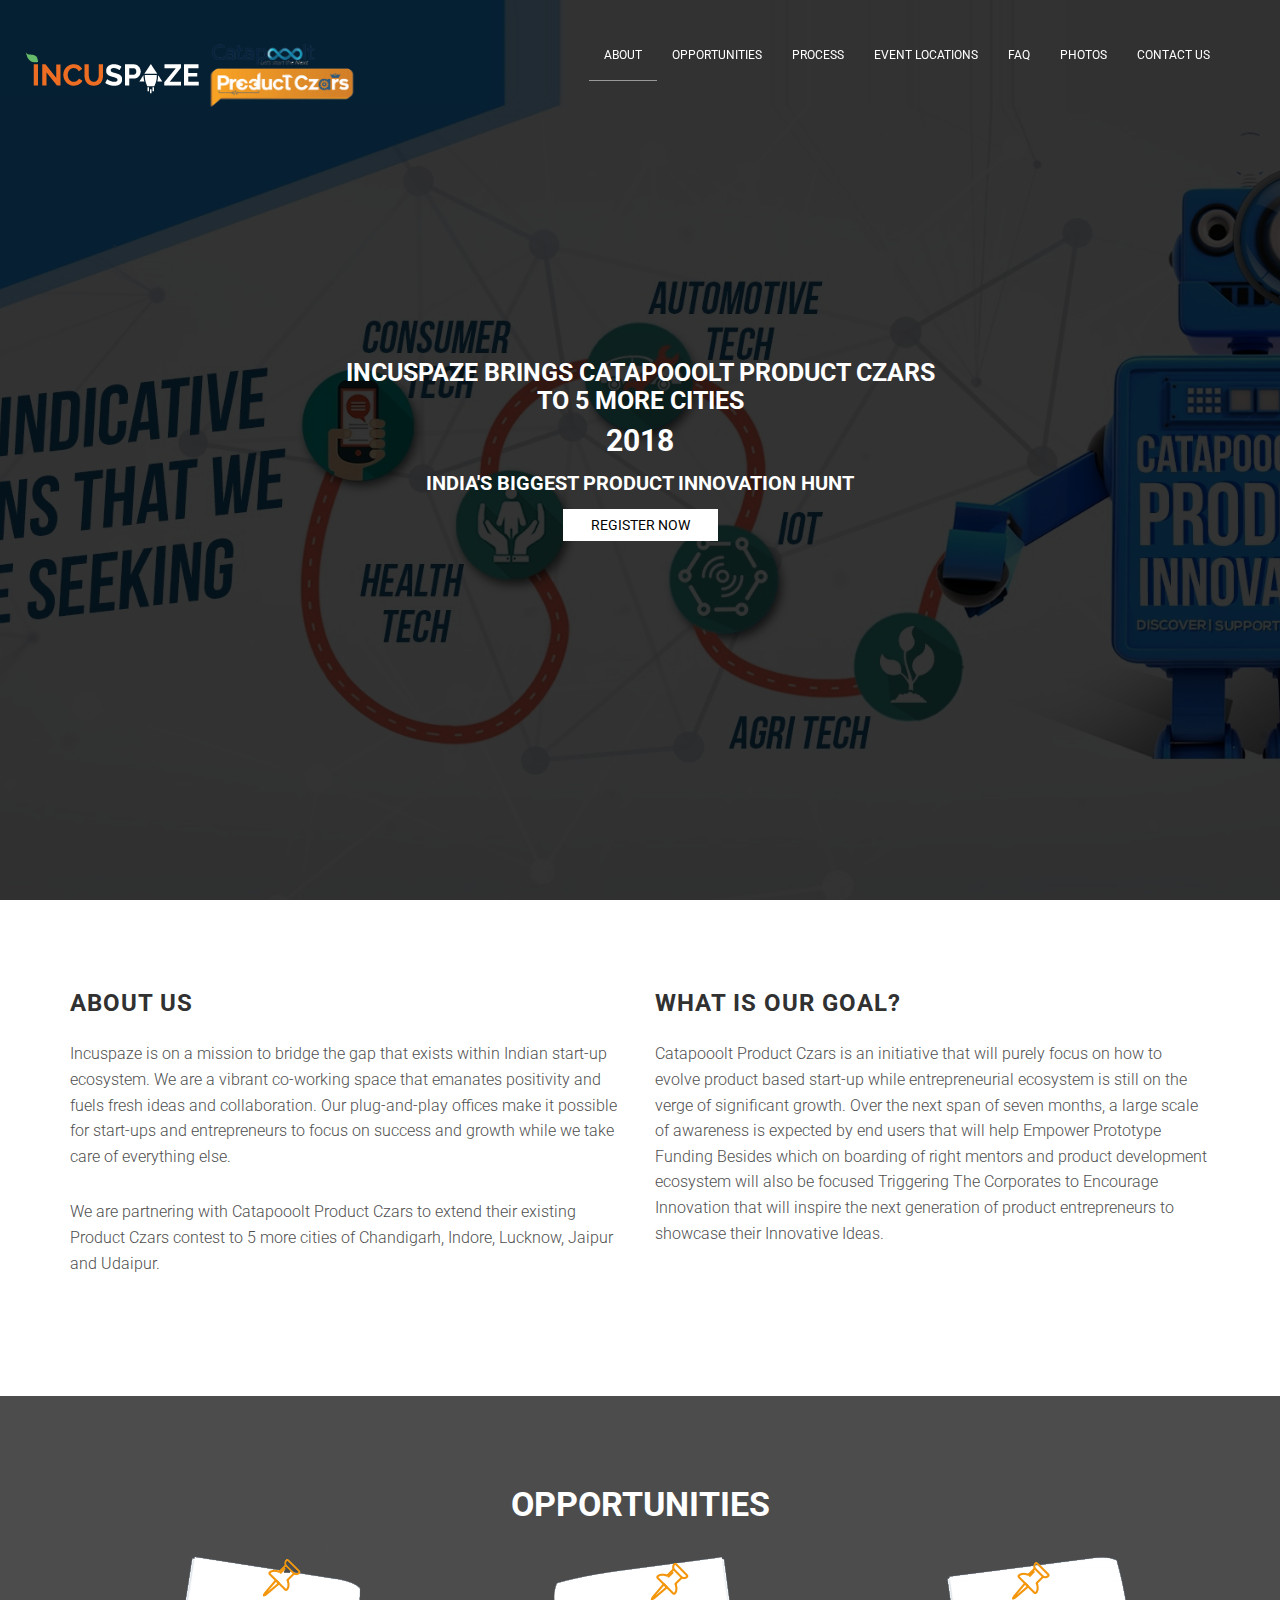
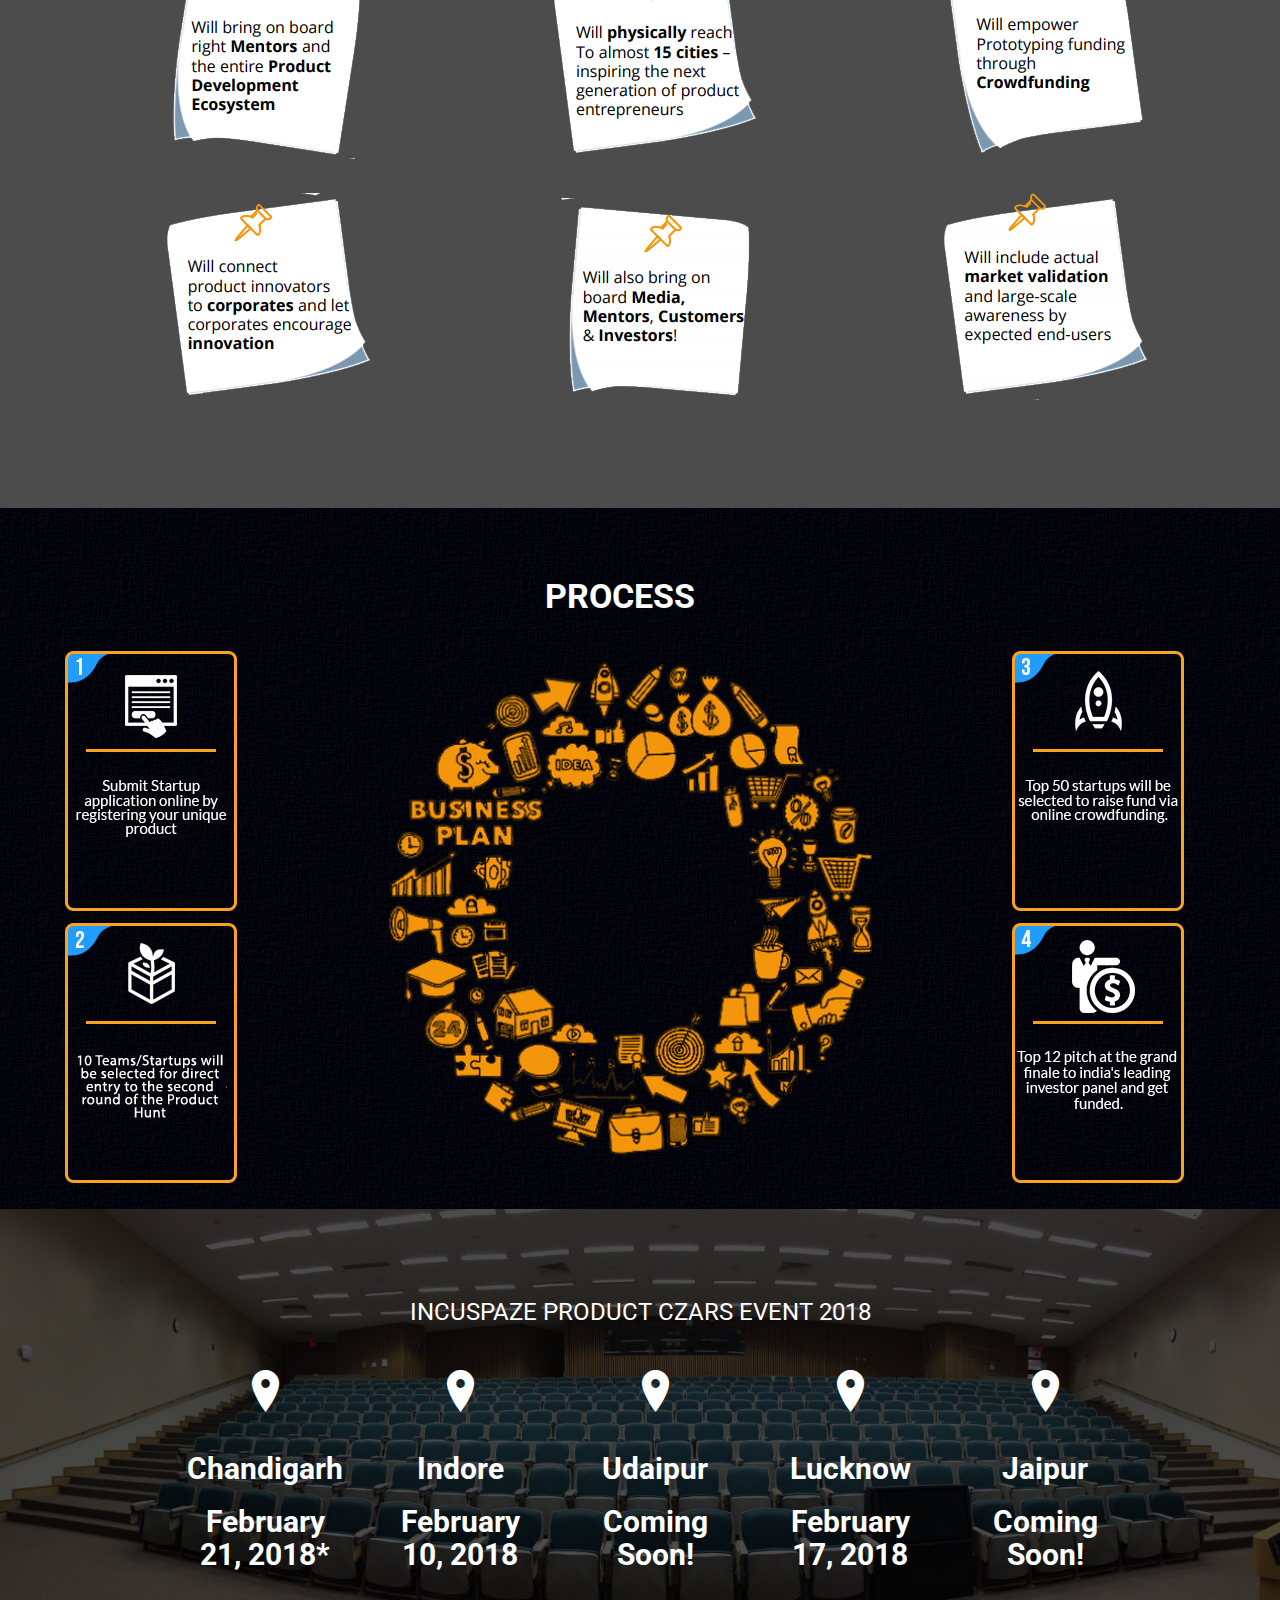
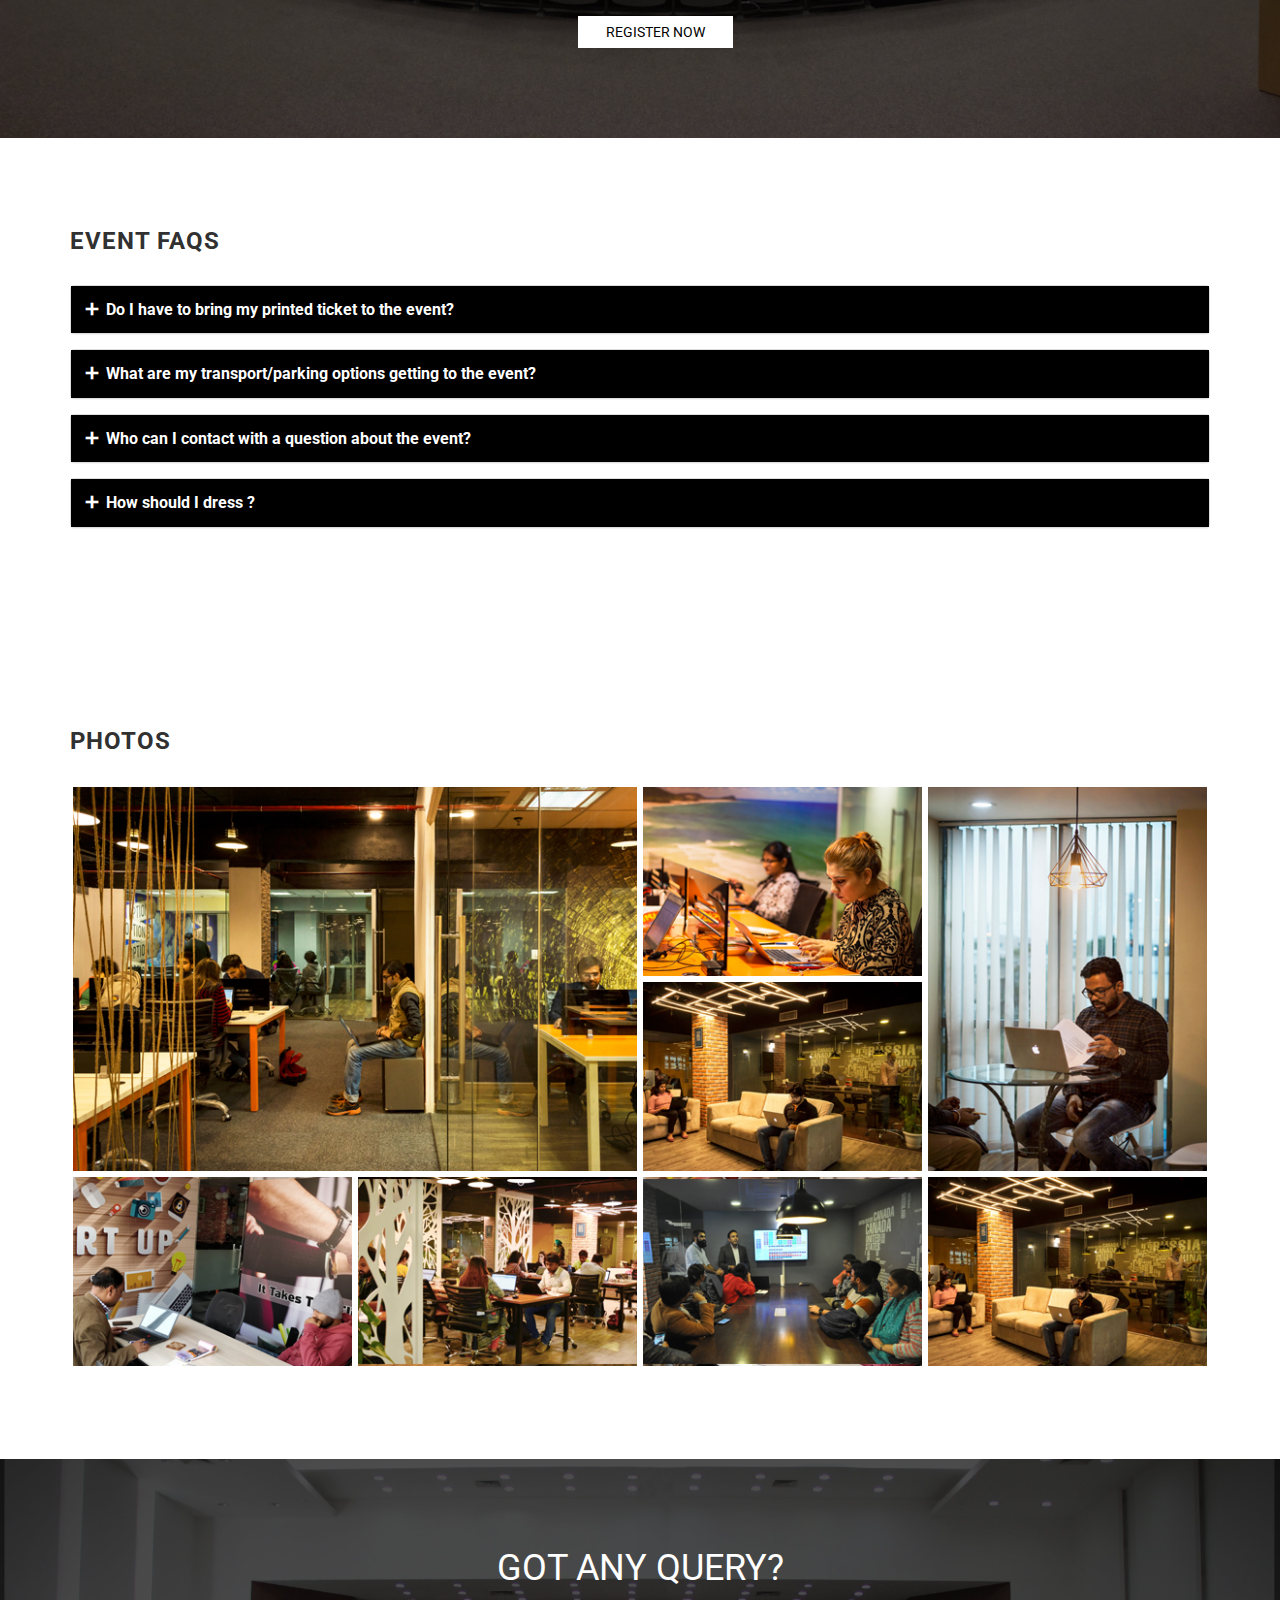
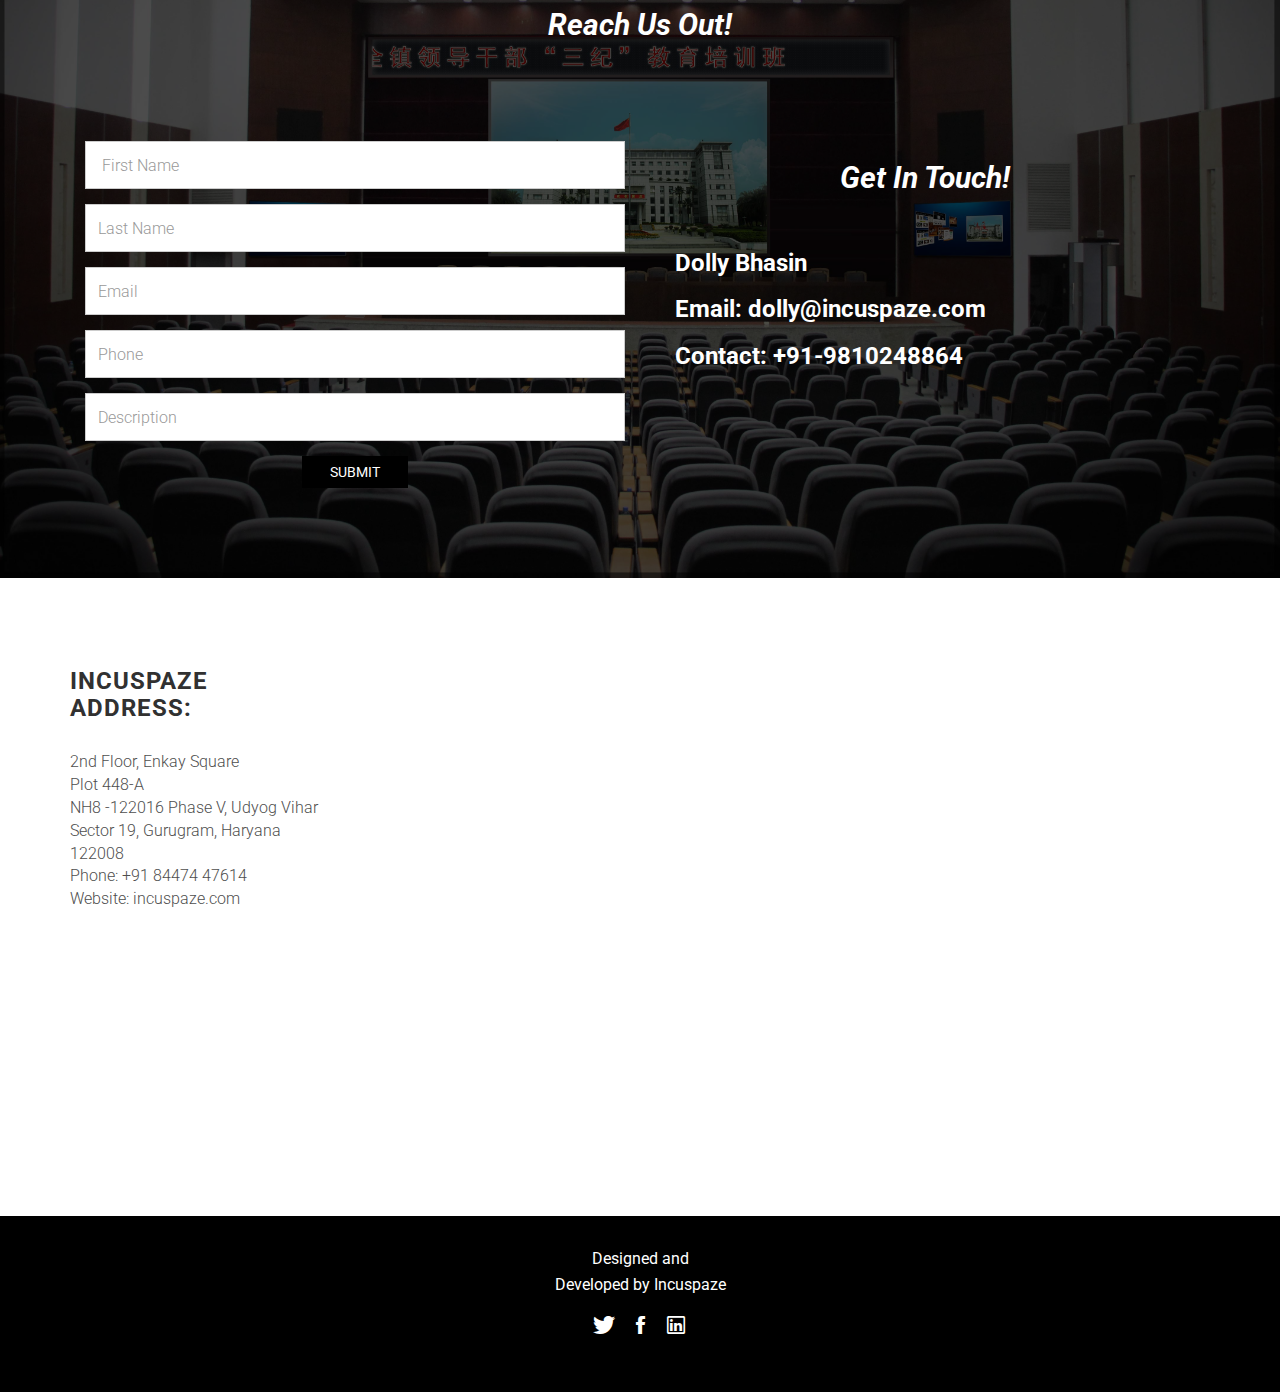
==== index.html @ d3b8070a "Fix: Chandigarh date" ====
<!DOCTYPE html>
<html lang="en">
<head>
    <meta charset="utf-8">
    <meta http-equiv="X-UA-Compatible" content="IE=edge">
    <meta name="viewport" content="width=device-width, initial-scale=1">
    <meta name="author" content="Dishant Khanna http://in.linkedin.com/in/dishantkhanna" />

    <title>Incuspaze - Product Czars</title>

    <!-- css -->
    <link rel="stylesheet" href="bower_components/bootstrap/dist/css/bootstrap.min.css">
    <link rel="stylesheet" href="bower_components/ionicons/css/ionicons.min.css">
    <link rel="stylesheet" href="assets/css/main.css">
</head>
<body data-spy="scroll" data-target="#site-nav">
    <nav id="site-nav" class="navbar navbar-fixed-top navbar-custom">
        <div class="container">
            <div class="navbar-header">

                <!-- logo -->
                <div class="site-branding">
                    <a class="logo" href="index.html">
                        
                        <!-- logo image  -->
                        <img src="assets/images/incuspaze_logo.png" alt="Logo" style="margin-right:-25px; margin-left:-70px;">
                        <img src="assets/images/product_czars.png" alt="Logo" height="75px" >
                        
                        
                    </a>
                </div>

                <button type="button" class="navbar-toggle collapsed" data-toggle="collapse" data-target="#navbar-items" aria-expanded="false">
                    <span class="sr-only">Toggle navigation</span>
                    <span class="icon-bar"></span>
                    <span class="icon-bar"></span>
                    <span class="icon-bar"></span>
                </button>

            </div><!-- /.navbar-header -->

            <div class="collapse navbar-collapse" id="navbar-items">
                <ul class="nav navbar-nav navbar-right">

                    <!-- navigation menu -->
                    <li class="active"><a data-scroll href="#about">About</a></li>
                    <li><a data-scroll href="#opportunities">Opportunities</a></li>              
                    <li><a data-scroll href="#process">Process</a></li>                  
                    <li><a data-scroll href="#locations">Event Locations</a></li>                  
                    <li><a data-scroll href="#faq">FAQ</a></li>
                    <li><a data-scroll href="#photos">Photos</a></li>
                    <li><a data-scroll href="#contact">Contact Us</a></li>                    
                
                </ul>
            </div>
        </div><!-- /.container -->
    </nav>

    <header id="site-header" class="site-header valign-center"> 
        <div class="intro">

            <strong><h2 style="font-weight: bold;">Incuspaze Brings Catapooolt Product Czars <br>to 5 More Cities</h2></strong>
            
            <h1>2018</h1>

            <div >     
            <strong><p style="font-weight: bold;">India's Biggest Product Innovation Hunt</p></strong>
            <a class="btn btn-white" href="https://goo.gl/forms/BFf3J1apQU5Afwcm2" target="_blank">Register Now</a>
            </div>    

        </div>
    </header>

    <section id="about" class="section about">
        <div class="container">
            <div class="row">
                <div class="col-sm-6">

                    <h3 class="section-title">About Us</h3>

                    <p>Incuspaze is on a mission to bridge the gap that exists within Indian start-up ecosystem. We are a vibrant co-working space that emanates positivity and fuels fresh ideas and collaboration. Our plug-and-play offices make it possible for start-ups and entrepreneurs to focus on success and growth while we take care of everything else. </p>
                    <p> We are partnering with Catapooolt Product Czars to extend their existing Product Czars contest to 5 more cities of Chandigarh, Indore, Lucknow, Jaipur and Udaipur.</p>
                    

                </div><!-- /.col-sm-6 -->

                <div class="col-sm-6">

                    <h3 class="section-title multiple-title">What is Our Goal?</h3>

                    <p>Catapooolt Product Czars is an initiative that will purely focus on how to evolve product based start-up while entrepreneurial ecosystem is still on the verge of significant growth.
                        Over the next span of seven months, a large scale of awareness is expected by end users that will help Empower Prototype Funding
                        Besides which on boarding of right mentors and product development ecosystem will also be focused Triggering The Corporates to Encourage Innovation that will inspire the next generation of product entrepreneurs to showcase their Innovative Ideas.
                    </p>

                </div><!-- /.col-sm-6 -->
            </div><!-- /.row -->
        </div><!-- /.container -->
    </section>
    <section id= "opportunities" class="section bg-image-3 facts text-center">
            <div class="container">
                <div class="row">
                    <div class="col-md-12">
                        <h3 class="text-uppercase mt0 font-600" style="font-weight: bold; font-size: 34px">Opportunities </h3>
            <div class="container">
                <div class="row">
                    <div class="col-sm-4">
    
                        <img src="assets/images/opportunities/1.png"><img>
                    
                    </div>
                    <div class="col-sm-4">
                            
                        <img src="assets/images/opportunities/2.png"><img>
                                            
                    </div>
                    <div class="col-sm-4">
                            
                        <img src="assets/images/opportunities/3.png"><img>
                                            
                    </div>
                </div>
                <div class="row">
                        <div class="col-sm-4">
        
                            <img src="assets/images/opportunities/4.png"><img>
                        
                        </div>
                        <div class="col-sm-4">
                                
                            <img src="assets/images/opportunities/5.png"><img>
                                                
                        </div>
                        <div class="col-sm-4">
                                
                            <img src="assets/images/opportunities/6.png"><img>
                                                
                        </div>
                    </div>
                    
                </div><!-- row -->
            </div><!-- container -->
        </section>

    <section id="process" class="bg-image-4">
        <div class="row" style="padding-top: 20px">

            <div class="col-sm-12">
                    <h3 class="text-uppercase mt0 font-600" style="font-weight: bold; font-size: 34px; padding-top:50px; text-align:center; margin-left:-40px; color:#fff">Process </h3>                   
            </div>
            <div class="col-sm-4" style="padding-top:20px; padding-bottom:20px; margin-right:-70px; padding-right:10px;">
                <div class="col-sm-12">
                    <div class="row">
                        <img alt="" class="img-responsive" src="assets/images/process/01.png" style="padding-left:60px">    
                    </div>
                    <div class="row">
                        <img alt="" class="img-responsive" src="assets/images/process/02.png" style="padding-left:60px">    
                    </div>
                </div> 
            </div>
            <div class="col-sm-5" style="padding-top:10px; padding-bottom:20px; ">
                    <figure>
                            <img alt="" class="img-responsive" src="assets/images/2.png" style="height:550px; padding-left:15px;">
                    </figure>
            </div>
                <div class="col-sm-3" style="padding-top:20px; padding-bottom:20px; margin-left:35px;">
                    <div class="col-sm-12">
                        <div class="row">
                            <img alt="" class="img-responsive" src="assets/images/process/03.png" style="padding-left:60px">    
                        </div>
                        <div class="row">
                            <img alt="" class="img-responsive" src="assets/images/process/04.png" style="padding-left:60px">    
                        </div>
                    </div>
                </div> 
            </div>
        </div>
    </section>
    
    <section id="locations" class="section bg-image-1 facts text-center">
        <div class="container">
            <div class="row">
                <div class="col-md-12">
                    <h3 class="text-uppercase mt0 font-400">Incuspaze Product Czars Event 2018 </h3>
        <div class="container" style="padding-top:20px;">
            <div class="row">
                <div class="col-sm-1"></div>
                <div class="col-sm-2">

                    <i class="ion-ios-location"></i>
                    <h2 style="color:#ffffff">Chandigarh</h2>
                    <h2 style="color:#ffffff">February 21, 2018*</h2>
                    
                </div>
                <div class="col-sm-2">

                    <i class="ion-ios-location"></i>
                    <h2 style="color:#ffffff">Indore</h2>
                    <h2 style="color:#ffffff">February 10, 2018</h2>
                    
                </div>
                <div class="col-sm-2">

                    <i class="ion-ios-location"></i>
                    <h2 style="color:#ffffff">Udaipur</h2>
                    <h2 style="color:#ffffff">Coming Soon!</h2>
                    
                </div>
                <div class="col-sm-2">

                    <i class="ion-ios-location"></i>
                    <h2 style="color:#ffffff">Lucknow</h2>
                    <h2 style="color:#ffffff">February 17, 2018</h2>
                    
                </div>
                <div class="col-sm-2">                                    

                    <i class="ion-ios-location"></i>
                    <h2 style="color:#ffffff">Jaipur</h2>
                    <h2 style="color:#ffffff">Coming Soon!</h2>
                    
                </div>
                
               <!-- <div class="col-sm-3">
 
                    <!--<i class="ion-speakerphone"></i>
                    <h3>06<br>Speakers</h3>
    
                </div>-->
            </div><!-- row -->
            <div class="row" style="padding-top:35px">
                <a class="btn btn-white" href="https://goo.gl/forms/BFf3J1apQU5Afwcm2" target="_blank">Register Now</a>                
            </div>
        </div><!-- container -->
    </section>

    
  <!--  <section id="speakers" class="section speakers">
        <div class="container">
            <div class="row">
                <div class="col-md-12">

                    <h3 class="section-title">Speakers</h3>
                
                </div>
            </div>

            <div class="row">
                <div class="col-md-4">
                    <div class="speaker">

                        <figure>
                            <img alt="" class="img-responsive center-block" src="assets/images/speakers/speaker-1.jpg">
                        </figure>

                        <h4>Jhon Smith</h4>

                        <p>CEO of Peren</p>

                        <ul class="social-block">
                            <li><a href=""><i class="ion-social-twitter"></i></a></li>
                            <li><a href=""><i class="ion-social-facebook"></i></a></li>
                            <li><a href=""><i class="ion-social-linkedin-outline"></i></a></li>
                            <li><a href=""><i class="ion-social-googleplus"></i></a></li>
                        </ul>

                    </div><!-- /.speaker ->
                </div><!-- /.col-md-4 -->

               <!-- <div class="col-md-4">
                    <div class="speaker">

                        <figure>
                            <img alt="" class="img-responsive center-block" src="assets/images/speakers/speaker-2.jpg">
                        </figure>

                        <h4>Jhon Smith</h4>

                        <p>CEO of Peren</p>

                        <ul class="social-block">
                            <li><a href=""><i class="ion-social-twitter"></i></a></li>
                            <li><a href=""><i class="ion-social-facebook"></i></a></li>
                            <li><a href=""><i class="ion-social-linkedin-outline"></i></a></li>
                            <li><a href=""><i class="ion-social-googleplus"></i></a></li>
                        </ul>

                    </div><!-- /.speaker ->
                </div><!-- /.col-md-4 -->

                <!--
                    <div class="col-md-4">
                    <div class="speaker">

                        <figure>
                            <img alt="" class="img-responsive center-block" src="assets/images/speakers/speaker-3.jpg">
                        </figure>

                        <h4>Jhon Smith</h4>

                        <p>CEO of Peren</p>

                        <ul class="social-block">
                            <li><a href=""><i class="ion-social-twitter"></i></a></li>
                            <li><a href=""><i class="ion-social-facebook"></i></a></li>
                            <li><a href=""><i class="ion-social-linkedin-outline"></i></a></li>
                            <li><a href=""><i class="ion-social-googleplus"></i></a></li>
                        </ul>

                    </div><!-- /.speaker-->
            <!--     </div>/.col-md-4 -->
             <!--    </div><!-- /.row -->

          <!--   <div class="row">
                <div class="col-md-4">

                    <div class="speaker">

                        <figure>
                            <img alt="" class="img-responsive center-block" src="assets/images/speakers/speaker-4.jpg">
                        </figure>

                        <h4>Jhon Smith</h4>

                        <p>CEO of Peren</p>

                        <ul class="social-block">
                            <li><a href=""><i class="ion-social-twitter"></i></a></li>
                            <li><a href=""><i class="ion-social-facebook"></i></a></li>
                            <li><a href=""><i class="ion-social-linkedin-outline"></i></a></li>
                            <li><a href=""><i class="ion-social-googleplus"></i></a></li>
                        </ul>
                    </div>
                </div>
                <div class="col-md-4">

                    <div class="speaker">

                        <figure>
                            <img alt="" class="img-responsive center-block" src="assets/images/speakers/speaker-5.jpg">
                        </figure>

                        <h4>Jhon Smith</h4>

                        <p>CEO of Peren</p>

                        <ul class="social-block">
                            <li><a href=""><i class="ion-social-twitter"></i></a></li>
                            <li><a href=""><i class="ion-social-facebook"></i></a></li>
                            <li><a href=""><i class="ion-social-linkedin-outline"></i></a></li>
                            <li><a href=""><i class="ion-social-googleplus"></i></a></li>
                        </ul>

                    </div>
                </div>

                <div class="col-md-4">
                    <div class="speaker">
                        <figure>
                            <img alt="" class="img-responsive center-block" src="assets/images/speakers/speaker-6.jpg">
                        </figure>
                        <h4>Jhon Smith</h4>
                        <p>CEO of Peren</p>
                        <ul class="social-block">
                            <li><a href=""><i class="ion-social-twitter"></i></a></li>
                            <li><a href=""><i class="ion-social-facebook"></i></a></li>
                            <li><a href=""><i class="ion-social-linkedin-outline"></i></a></li>
                            <li><a href=""><i class="ion-social-googleplus"></i></a></li>
                        </ul>
                    </div>
                </div>
            </div>
        </div>
    </section>
-->
<!--
    <section id="registration" class="section registration">
        <div class="container">
            <div class="row">
                <div class="col-md-12">
                    <h3 class="section-title">Registration &amp; Pricing</h3>
                </div>
            </div>
                
            <form action="#" id="registration-form">
                <div class="row">
                    <div class="col-md-12" id="registration-msg" style="display:none;">
                        <div class="alert"></div>
                    </div>
                    <div class="col-sm-6">
                        <div class="form-group">
                            <input type="text" class="form-control" placeholder="First Name" id="fname" name="fname" required>
                        </div>

                        <div class="form-group">
                            <input type="text" class="form-control" placeholder="Last Name" id="lname" name="lname" required>
                        </div>

                        <div class="form-group">
                            <input type="email" class="form-control" placeholder="Email" id="email" name="email" required>
                        </div>

                        <div class="form-group">
                            <input type="text" class="form-control" placeholder="Phone" id="cell" name="cell" required>
                        </div>
                    </div>

                    <div class="col-sm-6">
                        <div class="form-group">
                            <input type="text" class="form-control" placeholder="Address" id="address" name="address" required>
                        </div>

                        <div class="form-group">
                            <input type="text" class="form-control" placeholder="Zip Code" id="zip" name="zip" required>
                        </div>

                        <div class="form-group">
                            <select class="form-control" name="city" id="city" required>
                                <option readonly>City</option>
                                <option>City Name 1</option>
                                <option>City Name 2</option>
                                <option>City Name 3</option>
                                <option>City Name 4</option>
                            </select>
                        </div>

                        <div class="form-group">
                            <select class="form-control" name="program" id="program" required>
                                <option readonly>Select Your Program</option>
                                <option>Program Name 1</option>
                                <option>Program Name 2</option>
                                <option>Program Name 3</option>
                            </select>
                        </div>
                    </div>
                </div>
                <div class="text-center mt20">
                    <button type="submit" class="btn btn-black" id="registration-submit-btn">Submit</button>
                </div>
            </form>
        </div>
    </section>
-->
   <!-- <section id="contribution" class="section bg-image-2 contribution">
        <div class="container">
            <div class="row">
                <div class="col-md-12">
                    <h3 class="text-uppercase mt0 font-400">Submit Your Contribution Work</h3>
                    
                    <p>You've inspired new consumer, racked up click-thru's, blown-up brand awareness. We can't give you back the weekends you worked, or erase the pain of being forced to make the logo bigger. But if you submit your best work.</p>

                    <a class="btn btn-white" href="#">Submit</a>
                </div>
            </div>
        </div>
    </section>-->

   <!-- <section id="schedule" class="section schedule">
        <div class="container">
            <div class="row">
                <div class="col-md-12">
                    <h3 class="section-title">Event Schedule</h3>
                </div>
            </div>
            <div class="row">
                <div class="col-md-4 col-sm-6">
                    <div class="schedule-box">
                        <div class="time">
                            <time datetime="09:00">09:00 am</time> - <time datetime="22:00">10:00 am</time>
                        </div>
                        <h3>Welcome and intro</h3>
                        <p>Mustafizur Khan, SD Asia</p>
                    </div>
                </div>
                <div class="col-md-4 col-sm-6">
                    <div class="schedule-box">
                        <div class="time">
                            <time datetime="10:00">10:00 am</time> - <time datetime="22:00">10:00 am</time>
                        </div>
                        <h3>Tips and share</h3>
                        <p>Mustafizur Khan, SD Asia</p>
                    </div>
                </div>
                <div class="col-md-4 col-sm-6">
                    <div class="schedule-box">
                        <div class="time">
                            <time datetime="10:00">10:00 am</time> - <time datetime="22:00">10:00 am</time>
                        </div>
                        <h3>View from the top</h3>
                        <p>Mustafizur Khan, SD Asia</p>
                    </div>
                </div>
            </div>
    </section>
-->

  <!--  <section id="partner" class="section partner">
        <div class="container">
            <div class="row">
                <div class="col-md-12">
                    <h3 class="section-title">Event Partner</h3>
                </div>
            </div>
            <div class="row">
                <div class="col-sm-3">
                    <a class="partner-box partner-box-1"></a>
                </div>
                <div class="col-sm-3">
                    <a class="partner-box partner-box-2"></a>
                </div>
                <div class="col-sm-3">
                    <a class="partner-box partner-box-3"></a>
                </div>
                <div class="col-sm-3">
                    <a class="partner-box partner-box-4"></a>
                </div>
            </div>

            <div class="row">
                <div class="col-sm-3">
                    <a class="partner-box partner-box-5"></a>
                </div>
                <div class="col-sm-3">
                    <a class="partner-box partner-box-6"></a>
                </div>
                <div class="col-sm-3">
                    <a class="partner-box partner-box-7"></a>
                </div>
                <div class="col-sm-3">
                    <a class="partner-box partner-box-8"></a>
                </div>
            </div>   
    </section>
-->
    <section id="faq" class="section faq">
        <div class="container">
            <div class="row">
                <div class="col-md-12">
                    <h3 class="section-title">Event FAQs</h3>
                </div>
            </div>
            <div class="row">
                <div class="col-md-12">
                    <div class="panel-group" id="accordion" role="tablist" aria-multiselectable="true">
                        
                        <div class="panel panel-default">
                            <div class="panel-heading" role="tab" id="headingOne">
                                <h4 class="panel-title">
                                    <a class="faq-toggle collapsed" role="button" data-toggle="collapse" data-parent="#accordion" href="#collapseOne" aria-expanded="true" aria-controls="collapseOne"> Do I have to bring my printed ticket to the event?</a>
                                </h4>
                            </div>

                            <div id="collapseOne" class="panel-collapse collapse" role="tabpanel" aria-labelledby="headingOne">
                                <div class="panel-body">
                                    <!--<h3>Hello</h3>-->
                                    <p>No worries about bringing the printed ticket to the event. We will have you on our registration list.</p>
                                </div>
                            </div>
                        </div>

                        <div class="panel panel-default">
                            <div class="panel-heading" role="tab" id="headingTwo">
                                <h4 class="panel-title">
                                    <a class="faq-toggle collapsed" role="button" data-toggle="collapse" data-parent="#accordion" href="#collapseTwo" aria-expanded="false" aria-controls="collapseTwo"> What are my transport/parking options getting to the event?</a>
                                </h4>
                            </div>

                            <div id="collapseTwo" class="panel-collapse collapse" role="tabpanel" aria-labelledby="headingTwo">
                                <div class="panel-body">You can easily opt any of the transportation available. Parking slot is available.</div>
                            </div>
                        </div>
  
                        <div class="panel panel-default">
                            <div class="panel-heading" role="tab" id="headingThree">
                                <h4 class="panel-title">
                                    <a class="faq-toggle collapsed" role="button" data-toggle="collapse" data-parent="#accordion" href="#collapseThree" aria-expanded="false" aria-controls="collapseThree"> Who can I contact with a question about the event?</a>
                                </h4>
                            </div>

                            <div id="collapseThree" class="panel-collapse collapse" role="tabpanel" aria-labelledby="headingThree">
                                <div class="panel-body">Please contact Dolly Bhasin at db@sphconsultants.com</div>
                            </div>
                        </div>

                        <div class="panel panel-default">
                            <div class="panel-heading" role="tab" id="headingFour">
                                <h4 class="panel-title">
                                    <a class="faq-toggle collapsed" role="button" data-toggle="collapse" data-parent="#accordion" href="#collapseFour" aria-expanded="false" aria-controls="collapseFour"> How should I dress ?</a>
                                </h4>
                            </div>

                            <div id="collapseFour" class="panel-collapse collapse" role="tabpanel" aria-labelledby="headingFour">
                                <div class="panel-body">You have to be in formals.</div>
                            </div>
                        </div>

                        <!--<div class="panel panel-default">
                            <div class="panel-heading" role="tab" id="headingFive">
                                <h4 class="panel-title">
                                    <a class="faq-toggle collapsed" role="button" data-toggle="collapse" data-parent="#accordion" href="#collapseFive" aria-expanded="false" aria-controls="collapseFive"> I have specific questions that are not addressed here. Who can help me ?</a>
                                </h4>
                            </div>

                            <div id="collapseFive" class="panel-collapse collapse" role="tabpanel" aria-labelledby="headingFive">
                                <div class="panel-body">Hello</div>
                            </div>-->
                        </div>
                    </div>
                </div>
            </div>
    </section>

    <section id="photos" class="section photos">
        <div class="container">
            <div class="row">
                <div class="col-md-12">
                    <h3 class="section-title">Photos</h3>
                </div>
            </div>
            <div class="row">
                <div class="col-md-12">
                    <ul data-brackets-id="2933" class="grid">
                        
                        <li data-brackets-id="2934" class="grid-item grid-item-sm-6" style="max-height:389.6px">
                            <img data-brackets-id="2935" alt="" class="img-responsive center-block" src="assets/images/photos/a582%20(1).jpg">
                        </li>

                        <li data-brackets-id="2948" class="grid-item grid-item-sm-3">
                            <img data-brackets-id="2949" alt="" class="img-responsive center-block" src="assets/images/photos/1.png">
                        <img data-brackets-id="2939" alt="" class="img-responsive center-block" src="assets/images/photos/4.jpg" style="padding-top:5.8px"></li>

                        <li data-brackets-id="2940" class="grid-item grid-item-sm-3">
                            <img data-brackets-id="2941" alt="" class="img-responsive center-block" src="assets/images/photos/a396.jpg">
                        </li>
                    
                        

                        <li data-brackets-id="2942" class="grid-item grid-item-sm-3">
                            <img data-brackets-id="2943" alt="" class="img-responsive center-block" src="assets/images/photos/6.jpg">
                        </li>

                        <li data-brackets-id="2944" class="grid-item grid-item-sm-3">
                            <img data-brackets-id="2945" alt="" class="img-responsive center-block" src="assets/images/photos/5.jpg">
                        </li>

                        <li data-brackets-id="2946" class="grid-item grid-item-sm-3">
                            <img data-brackets-id="2947" alt="" class="img-responsive center-block" src="assets/images/photos/7.jpg">
                        </li>

                        

                        <li data-brackets-id="2950" class="grid-item grid-item-sm-3">
                            <img data-brackets-id="2951" alt="" class="img-responsive center-block" src="assets/images/photos/4.jpg">
                        </li>
                    </ul>
                    
                </div>
            </div>            
        </div>
    </section>

   <!-- <section id="location" class="section location">
        <div class="container">
            <div class="row">
                <div class="col-sm-3">
                    <h3 class="section-title">Event Location</h3>
                    <address>
                        <p>Eardenia<br> The Grand Hall<br> House # 08, Road #52, Street<br> Phone: +1159t3764<br> Email: example@mail.com</p>
                    </address>
                </div>
                <div class="col-sm-9">
                    <iframe src="https://www.google.com/maps/embed?pb=!1m18!1m12!1m3!1d96706.50013548559!2d-78.9870674333782!3d40.76030630398601!2m3!1f0!2f0!3f0!3m2!1i1024!2i768!4f13.1!3m3!1m2!1s0x54eab584e432360b%3A0x1c3bb99243deb742!2sUnited+States!5e0!3m2!1sen!2sbd!4v1436299406518" width="100%" height="450" frameborder="0" style="border:0" allowfullscreen></iframe>
                </div>
            </div>
        </div>
    </section>
-->
   <section id="contact" class="section bg-image-2 contribution">
        <div class="container">
            <div class="row">
                <div class="col-md-12">
                    <strong><h1 class="text-uppercase mt0 font-400">Got Any Query?</h1></strong>
                    <em><h2> Reach Us Out!</h2></em>
                    <section id="registration" class="section registration">
                        <div class=" col-md-6">
                            <form action="#" id="registration-form">
                                <div class="row">    
                                <div class="col-sm-12">
                                    <div class="form-group">
                                        <input type="text" class="form-control" placeholder=" First Name" id="fname" name="fname" required>
                                    </div>

                                    <div class="form-group">
                                        <input type="text" class="form-control" placeholder="Last Name" id="lname" name="lname" required>
                                    </div>

                                    <div class="form-group">
                                        <input type="email" class="form-control" placeholder="Email" id="email" name="email" required>
                                    </div>

                                    <div class="form-group">
                                        <input type="text" class="form-control" placeholder="Phone" id="cell" name="cell" required>
                                    </div>
                                    <div class="form-group">
                                         <input type="text" class="form-control" placeholder="Description" id="description" name="description" required>
                                    </div>
                                </div>
                            </div>
                            <div class="col-md-12">
                                <button type="submit" class="btn btn-black" id="registration-submit-btn">Submit</button>
                            </div>
                        </form>
                    </div>
                    <div class="col-md-6">
                        <em><h2> Get In Touch!</h2></em>
                        &nbsp;
                        &nbsp;
                        &nbsp;
                    <h3 align="left" style="margin-left: 20px">Dolly Bhasin</h3>
                    <i class="fas fa-envelope"></i>
                        <h3 align="left" style="margin-left: 20px"> Email: <a href="mailto: dolly@incuspaze.com" style="color:#ffffff">dolly@incuspaze.com</a> </h3>
                        <h3 align="left" style="margin-left: 20px"> Contact: +91-9810248864 </h3>
                    <i class="fa fa-phone-square"></i>
                    </div>
                </section>
                <section class="col-md-6">
                    
                </section>
                </div>
            </div>
        </div>
    </section>
                
    <section id="address" class="section location">
        <div class="container">
            <div class="row">
                <div class="col-sm-3">
                    <h3 class="section-title">Incuspaze Address:</h3>
                    <address>
                        <p>2nd Floor, Enkay Square<br>Plot 448-A<br>NH8 -122016 Phase V, Udyog Vihar Sector 19, Gurugram, Haryana 122008 <br> Phone: +91 84474 47614<br> Website: incuspaze.com</p>
                    </address>
                </div>
                <div class="col-sm-9">
                    <iframe src="https://www.google.com/maps/embed?pb=!1m14!1m8!1m3!1d14025.682687178993!2d77.0857472!3d28.4969886!3m2!1i1024!2i768!4f13.1!3m3!1m2!1s0x0%3A0x25620dd88a6bfae0!2sIncuspaze!5e0!3m2!1sen!2sin!4v1517562270310" width="100%" height="450" frameborder="0" style="border:0" allowfullscreen></iframe>
                </div>
            </div>
        </div>
    </section>

    <footer class="site-footer">
        <div class="container">
            <div class="row">
                <div class="col-md-12">
                    <p class="site-info">Designed and <br> Developed by <a href="http://incuspaze.com">Incuspaze</a></p>
                    <ul class="social-block">
                        <li><a href="https://twitter.com/incuspaze"><i class="ion-social-twitter"></i></a></li>
                        <li><a href="https://www.facebook.com/incuspaze/"><i class="ion-social-facebook"></i></a></li>
                        <li><a href="https://www.linkedin.com/company/incuspaze?originalSubdomain=in"><i class="ion-social-linkedin-outline"></i></a></li>
                        <!-- <li><a href=""><i class="ion-social-googleplus"></i></a></li> -->
                    </ul>
                </div>
            </div>
        </div>
    </footer>

    <!-- script -->
    <script src="bower_components/jquery/dist/jquery.min.js"></script>
    <script src="bower_components/bootstrap/dist/js/bootstrap.min.js"></script>
    <script src="bower_components/smooth-scroll/dist/js/smooth-scroll.min.js"></script>
    <script src="assets/js/main.js"></script>
</body>
</html>
---- assets/css/main.css ----
/* 
 * 1. Google Font
 */
@import url(http://fonts.googleapis.com/css?family=Roboto:300,400,700);
/* 
 * 2.0 Global Style
 */
html {
  font-family: 'Roboto', sans-serif;
  font-size: 16px;
}

body {
  color: #4e4e4e;
  font-family: 'Roboto', sans-serif;
  font-size: 16px;
  font-weight: 300;
  line-height: 1.6;
  position: relative;
  -webkit-font-smoothing: antialiased;
}

a {
  color: #000;
}
a:focus {
  outline: none;
}

h1,
h2,
h3,
h4,
h5,
h6 {
  font-weight: 700;
}

p {
  margin: 0 0 30px;
}

ul li {
  font-weight: 700;
  margin-bottom: 10px;
}

.custom-list-icon, .list-arrow-right {
  list-style-type: none;
  padding: 0;
}
.custom-list-icon li, .list-arrow-right li {
  position: relative;
  padding-left: 20px;
}
.custom-list-icon li::before, .list-arrow-right li::before {
  position: absolute;
  left: 0;
  color: #4e4e4e;
  font-family: "Ionicons";
}

.social-block {
  list-style-type: none;
  padding: 0;
}
.social-block li {
  display: inline-block;
}
.social-block li a {
  display: inline-block;
  height: 32px;
  width: 32px;
  color: #4e4e4e;
}
.social-block li a i {
  font-size: 1.5em;
}
.social-block li a:hover, .social-block li a:focus {
  color: #000;
}

.btn.active.focus,
.btn.active:focus,
.btn.focus,
.btn:active.focus,
.btn:active:focus,
.btn:focus {
  outline: none;
}

.btn {
  border: 0;
  border-radius: 0;
  padding: 6px 28px;
  text-transform: uppercase;
  -webkit-transform: translateZ(0);
          transform: translateZ(0);
  -webkit-backface-visibility: hidden;
          backface-visibility: hidden;
  -moz-osx-font-smoothing: grayscale;
  -webkit-transition-duration: 0.3s;
          transition-duration: 0.3s;
  -webkit-transition-property: -webkit-transform;
          transition-property: transform;
}
.btn:hover {
  -webkit-transform: scale(0.9);
      -ms-transform: scale(0.9);
          transform: scale(0.9);
}

.form-control {
  border-radius: 0;
  box-shadow: none;
  height: 48px;
  padding: 10px 12px;
  font-size: 16px;
  line-height: 1.6;
}
.form-control:focus {
  box-shadow: none;
  border-color: #ccc;
  background-color: #f8f8f8;
}

.valign-center {
  display: -webkit-box;
  display: -webkit-flex;
  display: -ms-flexbox;
  display: flex;
  -webkit-box-align: center;
  -webkit-align-items: center;
      -ms-flex-align: center;
          align-items: center;
}

.section {
  padding: 70px 0;
}

.section-title {
  color: #313131;
  letter-spacing: 1px;
  margin: 0 0 20px;
  text-transform: uppercase;
  text-align: center;
}

/* 
 * 3.0 Helper Class
 */
/* 
 * 3.1 Helper Class: font-weight
 */
.font-300 {
  font-weight: 300;
}

.font-400 {
  font-weight: 400;
}

.font-700 {
  font-weight: 700;
}

/* 
 * 3.2 Helper Class: margin
 */
.mt0 {
  margin-top: 0;
}

.mb0 {
  margin-bottom: 0;
}

.mt20 {
  margin-top: 20px;
}

/* 
 * 3.3 Helper Class: list
 */
.list-arrow-right li::before {
  content: "\f3d3";
}

/* 
 * 3.4 Helper Class: button
 */
.btn-white {
  color: #000;
  background-color: #fff;
}
.btn-white:hover, .btn-white:focus {
  color: #000;
  background-color: #fff;
}

.btn-black {
  color: #fff;
  background-color: #000;
}
.btn-black:hover, .btn-black:focus {
  color: #fff;
  background-color: #000;
}

/* 
 * 3.5 Helper Class: background
 */
.bg-image, .bg-image-1, .bg-image-2, .bg-image-3, .bg-image-4 {
  position: relative;
}
.bg-image::before, .bg-image-1::before, .bg-image-2::before, .bg-image-3::before, .bg-image-4::before {
  content: "";
  position: absolute;
  top: 0;
  right: 0;
  bottom: 0;
  left: 0;
}

.bg-image-1 {
  background: url(../images/backgrounds/bg-1.jpg) no-repeat center center/cover;
}
.bg-image-1::before {
  background-color: rgba(0, 0, 0, 0.7);
}

.bg-image-2 {
  background: url(../images/backgrounds/bg-2.jpg) no-repeat center bottom/cover;
}
.bg-image-2::before {
  background-color: rgba(0, 0, 0, 0.7);
}
.bg-image-3 {
  background: url(../images/backgrounds/opportunities-bg.jpg) no-repeat center center/cover;
}
.bg-image-3::before {
  background-color: rgba(0, 0, 0, 0.7);
}
.bg-image-4 {
  background: url(../images/backgrounds/bg-4.jpg);
}
.bg-image-4::before {
  background-color: rgba(0, 0, 0, 0.7);
}
@media (min-width: 768px) {
  .section {
    padding: 90px 0;
  }

  .section-title {
    color: #313131;
    letter-spacing: 1px;
    margin: 0 0 60px;
    text-transform: uppercase;
    text-align: left;
  }
}
/* 
 * 4.0 Navigation
 */
.navbar-custom {
  border: 0;
  margin: 0;
  padding-top: 10px;
  padding-bottom: 10px;
  background-color: #000;
  -webkit-transition: all 0.2s linear 0s;
          transition: all 0.2s linear 0s;
}
.navbar-custom .navbar-nav li {
  margin: 0;
}
.navbar-custom .navbar-nav > li > a {
  color: #fff;
  text-transform: uppercase;
  font-size: 12px;
  font-weight: 400;
  border-bottom: 1px solid transparent;
}
.navbar-custom .navbar-nav > li > a:focus, .navbar-custom .navbar-nav > li > a:hover {
  background-color: transparent;
  border-color: rgba(255, 255, 255, 0.5);
}
.navbar-custom .navbar-nav > .active > a {
  border-color: rgba(255, 255, 255, 0.5);
}

.navbar-toggle {
  border: 0;
  border-radius: 0;
  margin-top: 2px;
}
.navbar-toggle .icon-bar {
  background-color: #fff;
}

.navbar-solid {
  background-color: rgb(0, 0, 0) !important;
  padding: 0 !important;
  -webkit-transition: all 0.2s linear 0s;
          transition: all 0.2s linear 0s;
}

.site-branding {
  float: left;
  margin-top: 0;
  margin-left: 10px;
}
.site-branding .logo {
  color: #fff;
  font-size: 14px;
  font-weight: 700;
  margin-right: 5px;
  letter-spacing: 3px;
  text-transform: uppercase;
}
.site-branding .logo:focus, .site-branding .logo:hover {
  text-decoration: none;
}

/* 
 * 5.0 Site Header
 */
.site-header {
  width: 100%;
  height: 100%;
  min-height: 100vh;
  position: relative;
  text-align: center;
  background: url(../images/backgrounds/incuspaze_header.jpg) no-repeat center/cover;
  background-size: cover;
  display: table;
}
.site-header::before {
  content: "";
  position: absolute;
  top: 0;
  right: 0;
  bottom: 0;
  left: 0;
  background-color: rgba(0, 0, 0, 0.8);
}
.site-header .intro {
  color: #fff;
  position: relative;
  text-align: center;
  text-transform: uppercase;
  width: 100%;
  z-index: 1;
  padding: 0 15px;
  display: table-cell;
  vertical-align: middle;
  height: 100vh;
}
.site-header .intro h2 {
  margin-top: 0px;
  font-size: 25px;
  font-weight: 300;
}
.site-header .intro h1 {
  margin-top: 0px;
  font-size: 30px;
}
.site-header .intro p {
  font-size: 20px;
  margin-bottom: 10px;
  font-weight: 300;
}

@media (min-width: 768px) {
  .navbar-custom {
    background-color: transparent;
    padding-top: 30px;
  }

  .site-branding {
    margin-top: 6px;
    margin-left: 0;
  }
}
/* 
 * 6.0 Section
 */
/* 
 * 6.1 Section: About 
 */
.about .section-title {
  margin: 0 0 25px;
}
.about figure {
  margin-bottom: 25px;
}

/* 
 * 6.2 Section: Facts
 */
.facts i {
  color: #fff;
  font-size: 3em;
}
.facts h3 {
  color: #fff;
  text-align: center;
  font-weight: 400;
}

/* 
 * 6.3 Section: Speaker
 
.speaker {
  text-align: center;
  color: #313131;
  text-transform: uppercase;
  margin: 25px 0;
}
.speaker h4 {
  margin-top: 15px;
  margin-bottom: 5px;
}
.speaker p {
  margin-bottom: 5px;
}
.speaker img:hover {
  opacity: .7;
}

/* 
 * 6.4 Section: Registration & Pricing
 */
/* 
 * 6.5 Section: Contribution
 */
.contribution {
  text-align: center;
  color: #fff;
}

/* 
 * 6.6 Section: Schedule
 */
.schedule-box {
  position: relative;
  background-color: #000;
  color: #fff;
  text-align: center;
  padding: 50px 0;
  margin: 25px 0 0;
}
.schedule-box::before {
  content: '';
  position: absolute;
  top: 5px;
  right: 5px;
  bottom: 5px;
  left: 5px;
  border: 1px solid #fff;
}

/* 
 * 6.7 Section: Schedule
 
.partner {
  background-color: #f8f8f8;
}
.partner .partner-box {
  display: block;
  opacity: 0.3;
  height: 150px;
  width: 150px;
  margin: 25px auto;
  -webkit-transition: 0.5s all linear;
          transition: 0.5s all linear;
}
.partner .partner-box:hover {
  opacity: 1;
}
.partner .partner-box-1 {
 / background: url(../images/partner/partner-1.png) no-repeat center center/contain;
}
.partner .partner-box-2 {
  background: url(../images/partner/partner-2.png) no-repeat center center/contain;
}
.partner .partner-box-3 {
  background: url(../images/partner/partner-3.png) no-repeat center center/contain;
}
.partner .partner-box-4 {
  background: url(../images/partner/partner-4.png) no-repeat center center/contain;
}
.partner .partner-box-5 {
  background: url(../images/partner/partner-5.png) no-repeat center center/contain;
}
.partner .partner-box-6 {
  background: url(../images/partner/partner-6.png) no-repeat center center/contain;
}
.partner .partner-box-7 {
  background: url(../images/partner/partner-7.png) no-repeat center center/contain;
}
.partner .partner-box-8 {
  background: url(../images/partner/partner-8.png) no-repeat center center/contain;
}
*/
/* 
 * 6.8 Section: FAQ
 */
.faq .panel-heading {
  cursor: pointer;
}
.faq .faq-toggle.collapsed::before {
  font-family: "Ionicons";
  content: "\f218";
  -webkit-transition: 0.5s linear ease-out;
          transition: 0.5s linear ease-out;
  position: absolute;
  left: 15px;
}
.faq .faq-toggle::before {
  position: absolute;
  left: 15px;
  font-family: "Ionicons";
  content: "\f209";
}
.faq .panel-group .panel + .panel {
  margin-top: 15px;
}
.faq .panel-default > .panel-heading {
  color: #FFF;
  background-color: #000000;
  border-color: #000;
  border-radius: 0;
  padding: 0;
}
.faq .panel-default > .panel-heading a {
  position: relative;
  display: block;
  text-decoration: none;
  padding: 15px 15px 15px 35px;
}

/* 
 * 6.9 Section: photos
 */
.grid {
  list-style-type: none;
  padding: 0;
  margin: 0;
}
.grid::after {
  content: '';
  display: block;
  clear: both;
}

.grid-item {
  float: left;
  overflow: hidden;
  padding: 3px;
  margin: 0;
  width: 100%;
}

@media (min-width: 768px) {
  .grid-item-sm-6 {
    width: 50%;
  }

  .grid-item-sm-3 {
    width: 25%;
  }

  .section-title {
    margin: 0 0 30px;
  }

  figure {
    margin-bottom: 0;
  }
}
@media (min-width: 992px) {
  .schedule-box {
    margin: 0;
  }

  .grid-item-md-6 {
    width: 50%;
  }

  .grid-item-md-3 {
    width: 25%;
  }
}
/* 
 * 7.0 Site-footer
 */
.site-footer {
  background-color: #000;
  color: #fff;
  text-align: center;
  padding: 30px 0;
}
.site-footer .site-info {
  font-weight: 400;
  margin-bottom: 10px;
}
.site-footer .site-info a {
  color: #fff;
}
.site-footer .social-block li a {
  color: #fff;
}
.site-footer .social-block li a:hover, .site-footer .social-block li a:focus {
  opacity: 0.8;
}
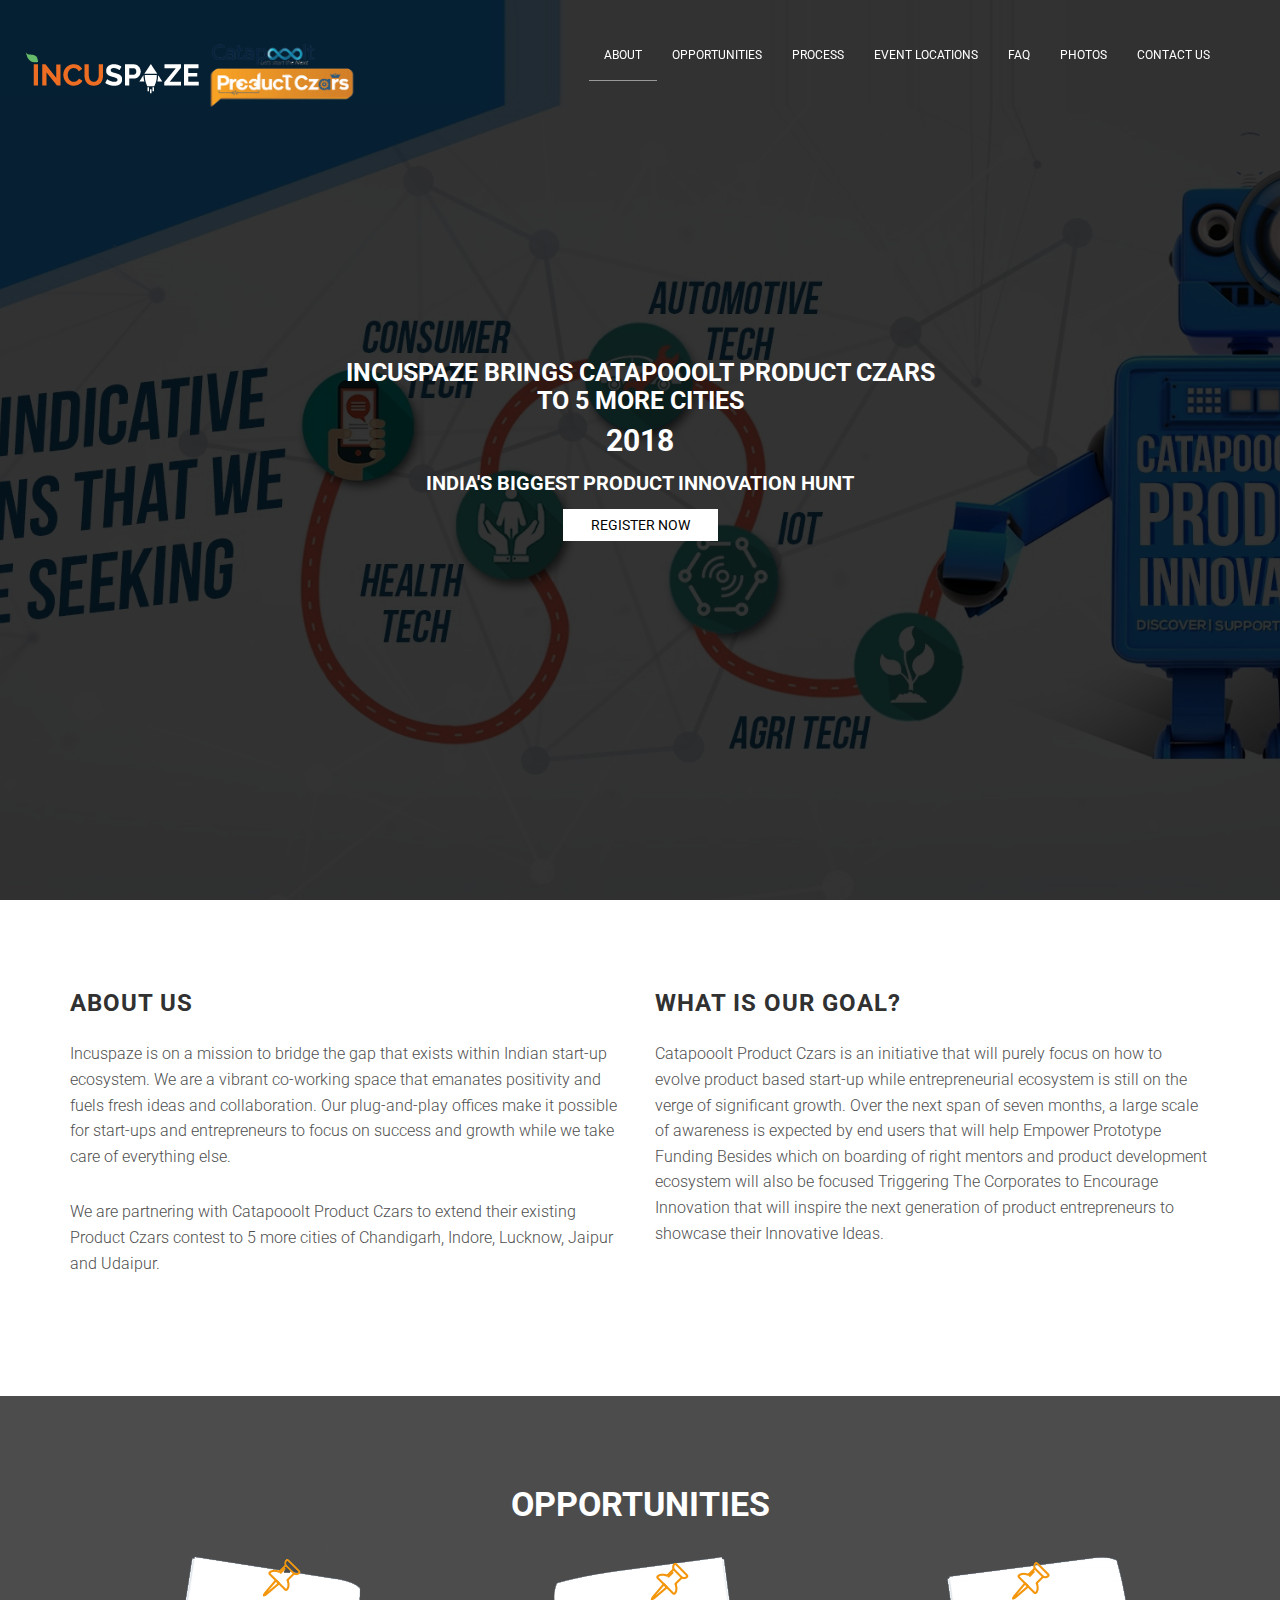
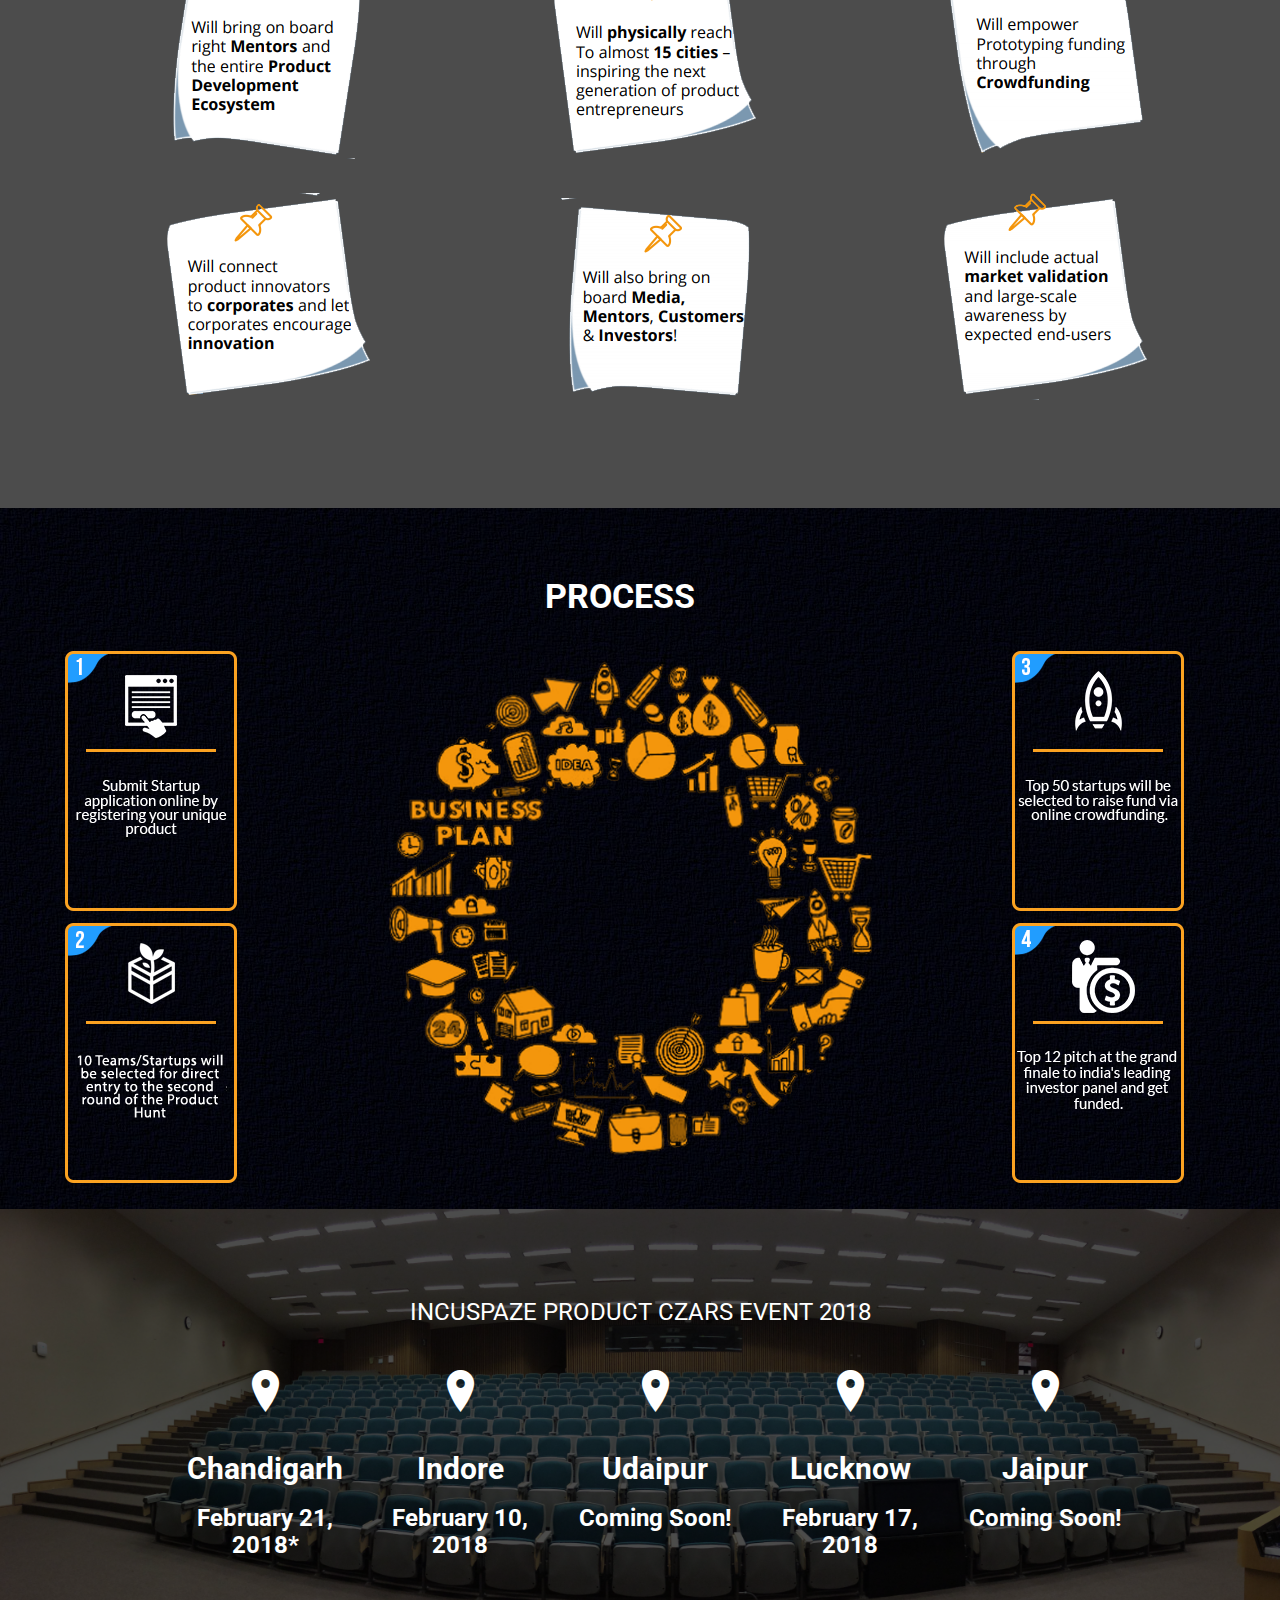
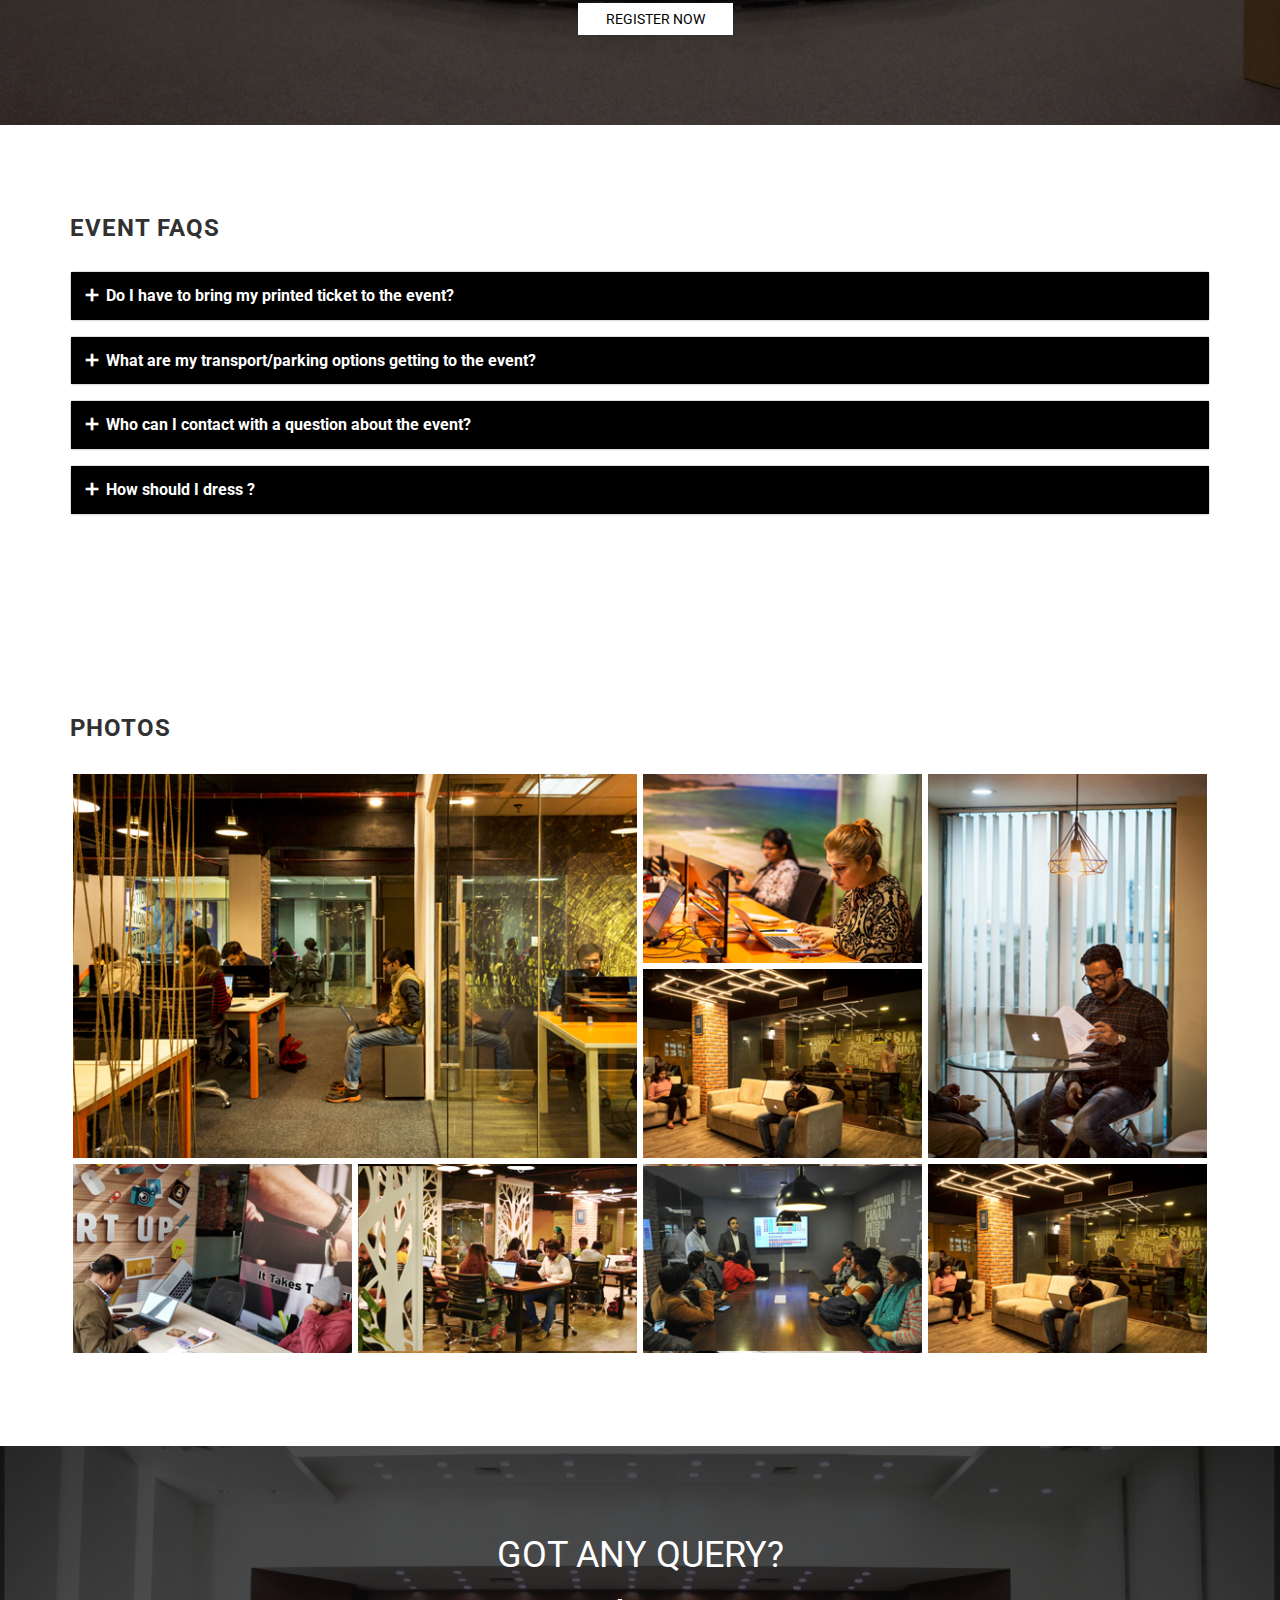
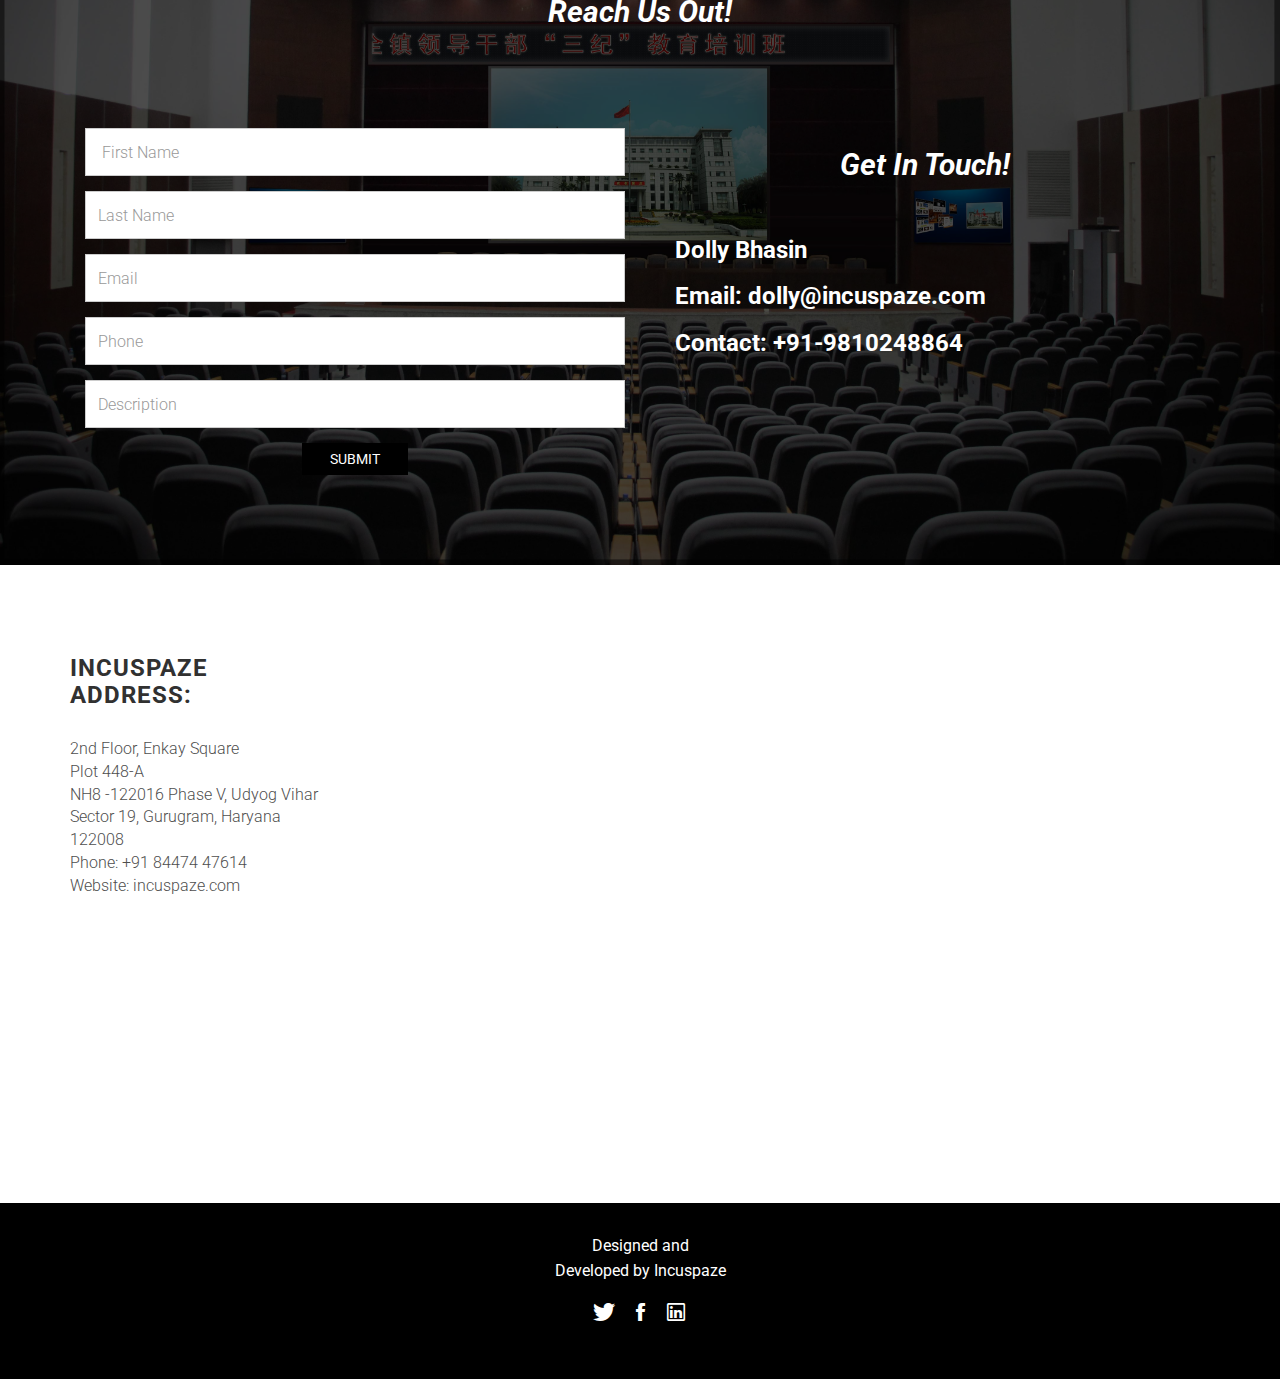
==== commit 3a0f5204: "Fix: Font size in event locations" ====
--- a/index.html
+++ b/index.html
@@ -189,35 +189,35 @@
 
                     <i class="ion-ios-location"></i>
                     <h2 style="color:#ffffff">Chandigarh</h2>
-                    <h2 style="color:#ffffff">February 21, 2018*</h2>
+                    <h2 style="color:#ffffff; font-size:1.5em">February 21, 2018*</h2>
                     
                 </div>
                 <div class="col-sm-2">
 
                     <i class="ion-ios-location"></i>
                     <h2 style="color:#ffffff">Indore</h2>
-                    <h2 style="color:#ffffff">February 10, 2018</h2>
+                    <h2 style="color:#ffffff; font-size:1.5em">February 10, 2018</h2>
                     
                 </div>
                 <div class="col-sm-2">
 
                     <i class="ion-ios-location"></i>
                     <h2 style="color:#ffffff">Udaipur</h2>
-                    <h2 style="color:#ffffff">Coming Soon!</h2>
+                    <h2 style="color:#ffffff; font-size:1.5em">Coming Soon!</h2>
                     
                 </div>
                 <div class="col-sm-2">
 
                     <i class="ion-ios-location"></i>
                     <h2 style="color:#ffffff">Lucknow</h2>
-                    <h2 style="color:#ffffff">February 17, 2018</h2>
+                    <h2 style="color:#ffffff; font-size:1.5em">February 17, 2018</h2>
                     
                 </div>
                 <div class="col-sm-2">                                    
 
                     <i class="ion-ios-location"></i>
                     <h2 style="color:#ffffff">Jaipur</h2>
-                    <h2 style="color:#ffffff">Coming Soon!</h2>
+                    <h2 style="color:#ffffff; font-size:1.5em">Coming Soon!</h2>
                     
                 </div>
                 
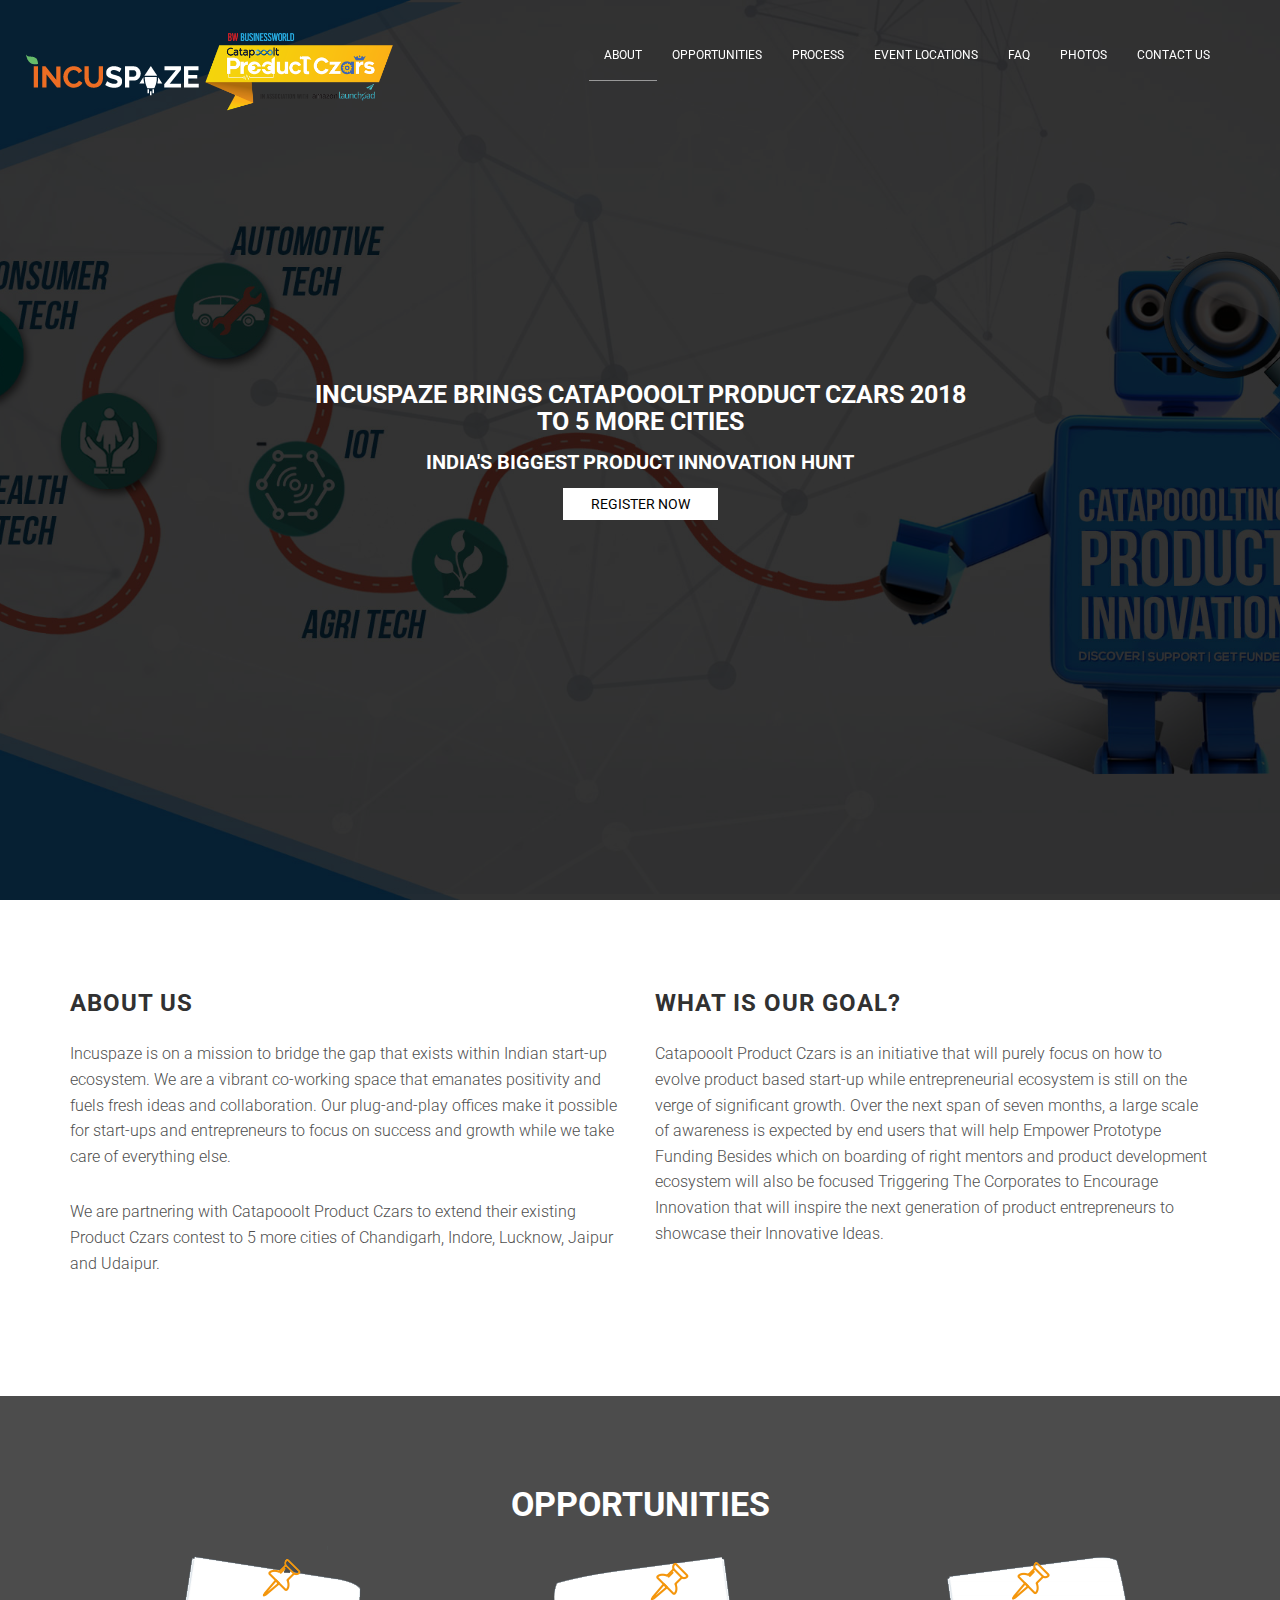
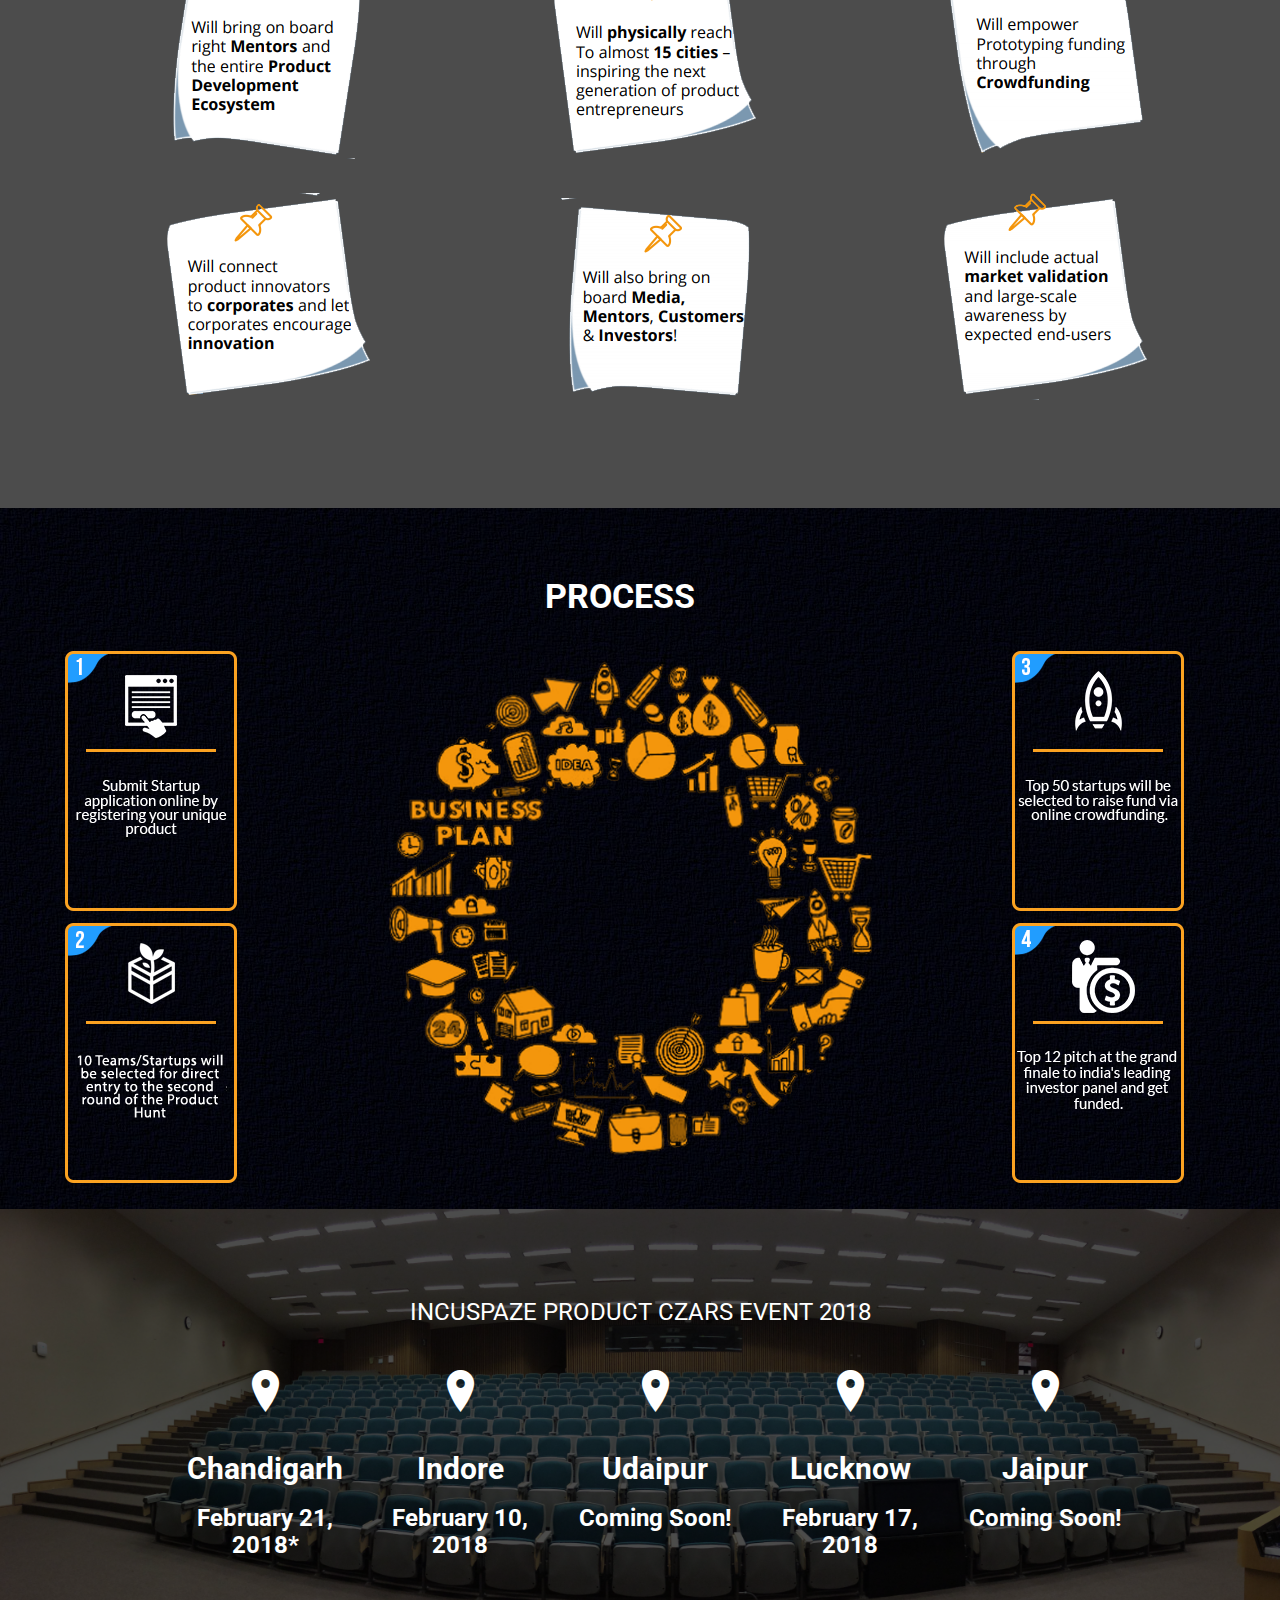
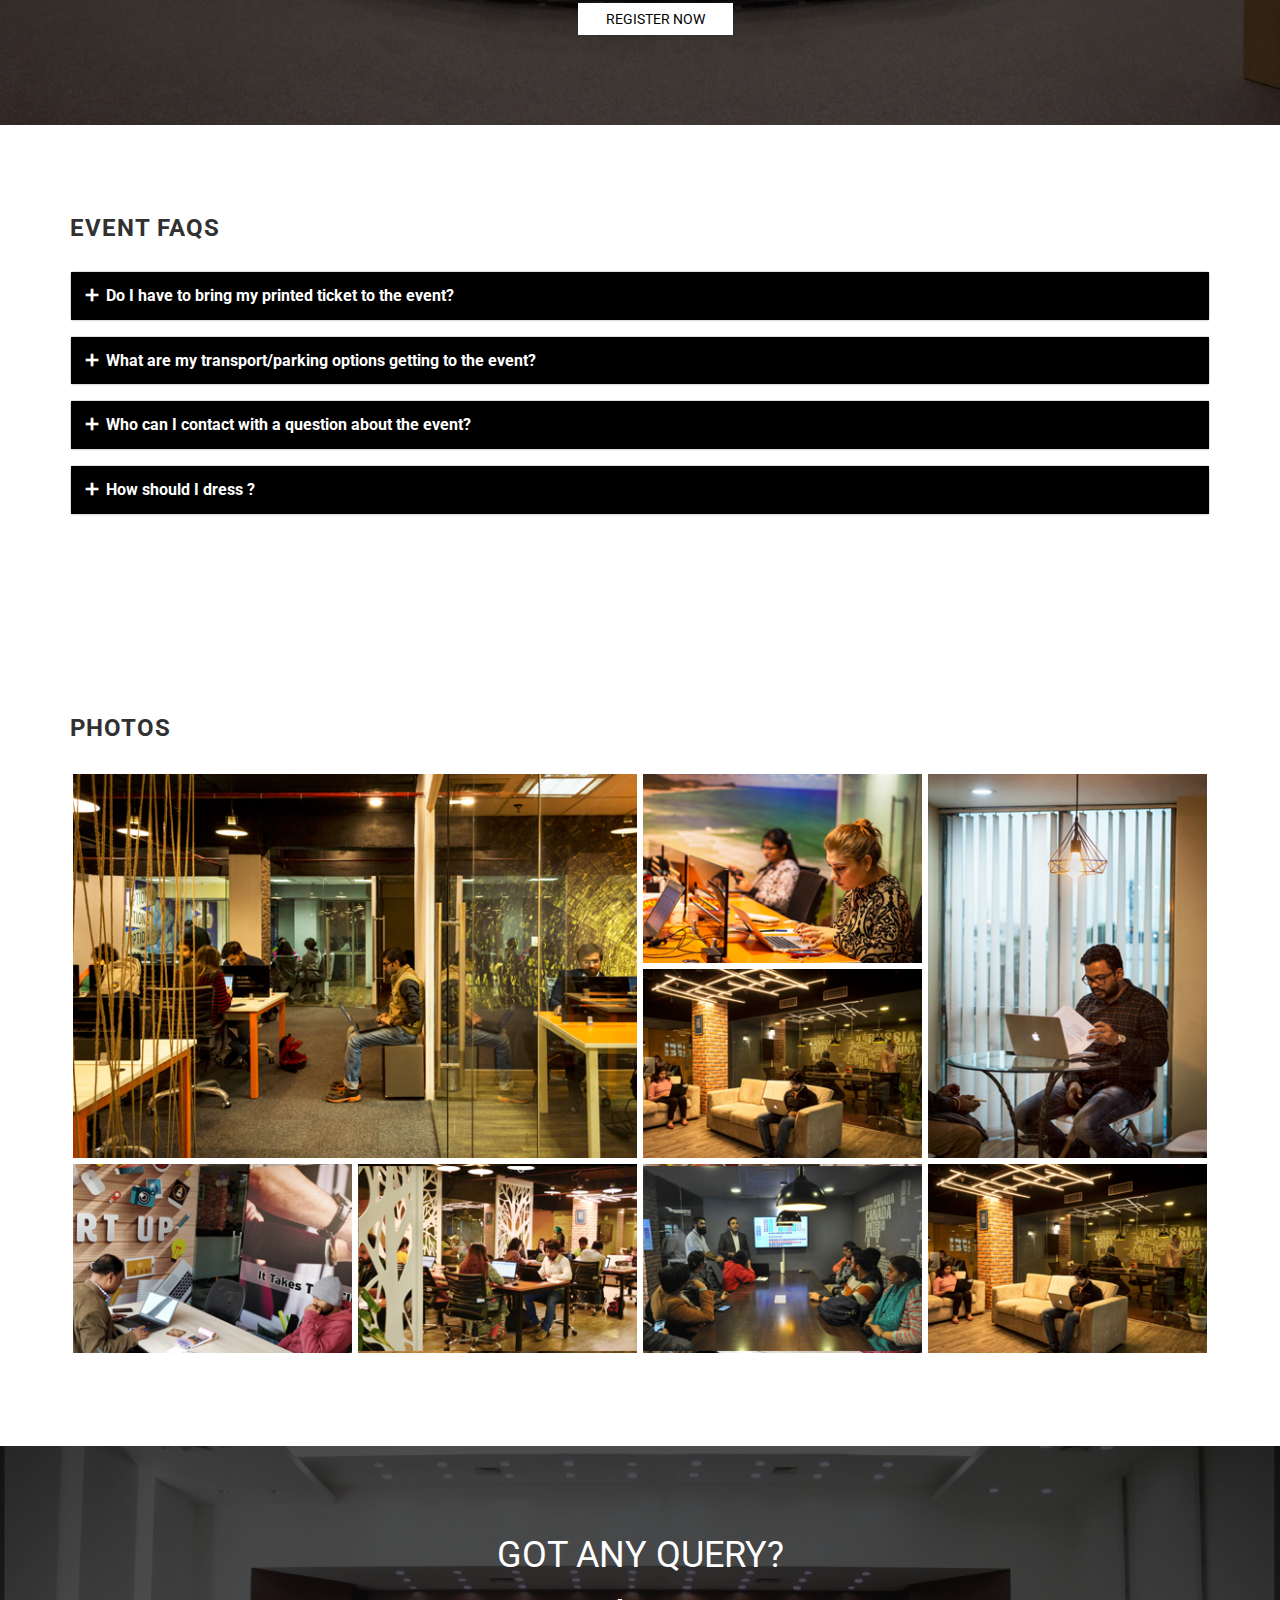
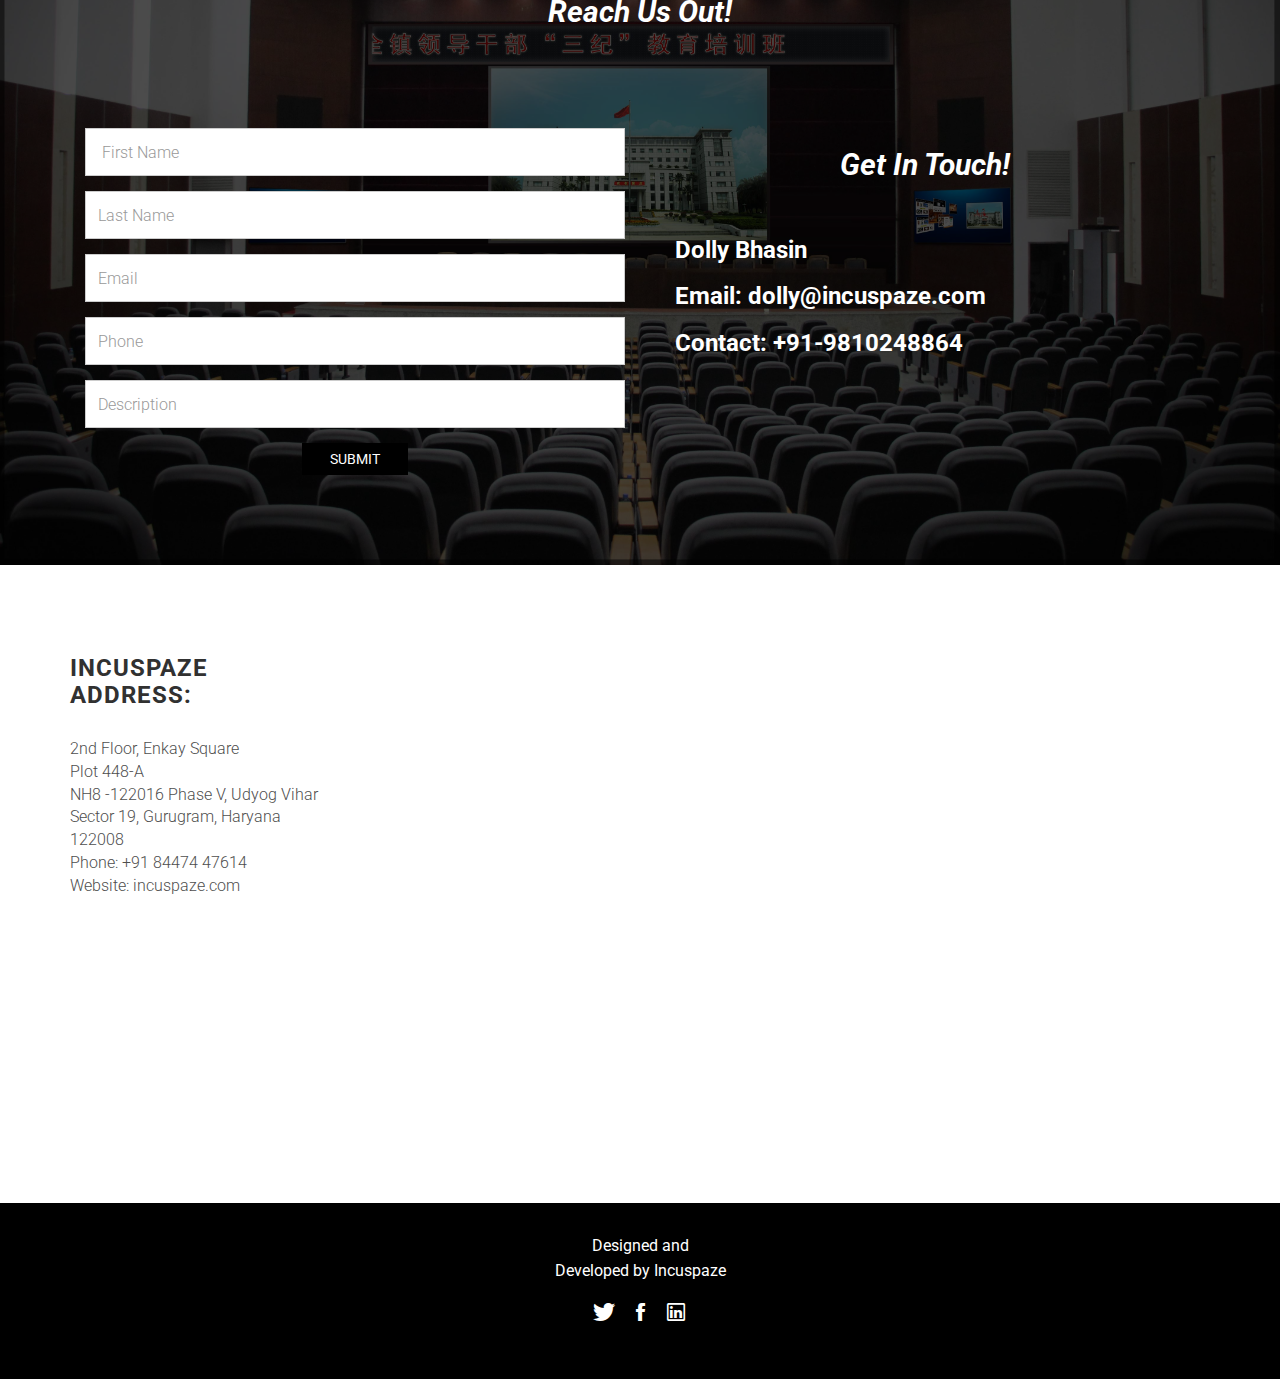
==== commit f961f90f: "Updated content" ====
--- a/index.html
+++ b/index.html
@@ -24,7 +24,7 @@
                         
                         <!-- logo image  -->
                         <img src="assets/images/incuspaze_logo.png" alt="Logo" style="margin-right:-25px; margin-left:-70px;">
-                        <img src="assets/images/product_czars.png" alt="Logo" height="75px" >
+                        <img src="assets/images/product_czars.png" alt="Logo" height="130px" style="margin-left:-40px; margin-bottom:-25px; margin-top:-27px">
                         
                         
                     </a>
@@ -59,10 +59,9 @@
     <header id="site-header" class="site-header valign-center"> 
         <div class="intro">
 
-            <strong><h2 style="font-weight: bold;">Incuspaze Brings Catapooolt Product Czars <br>to 5 More Cities</h2></strong>
+            <strong><h2 style="font-weight: bold;">Incuspaze Brings Catapooolt Product Czars 2018<br>to 5 More Cities</h2></strong>
             
-            <h1>2018</h1>
-
+            
             <div >     
             <strong><p style="font-weight: bold;">India's Biggest Product Innovation Hunt</p></strong>
             <a class="btn btn-white" href="https://goo.gl/forms/BFf3J1apQU5Afwcm2" target="_blank">Register Now</a>
--- a/assets/css/main.css
+++ b/assets/css/main.css
@@ -301,7 +301,7 @@
 }
 
 .navbar-solid {
-  background-color: rgb(0, 0, 0) !important;
+  background-color: rgb(34, 6, 6) !important;
   padding: 0 !important;
   -webkit-transition: all 0.2s linear 0s;
           transition: all 0.2s linear 0s;
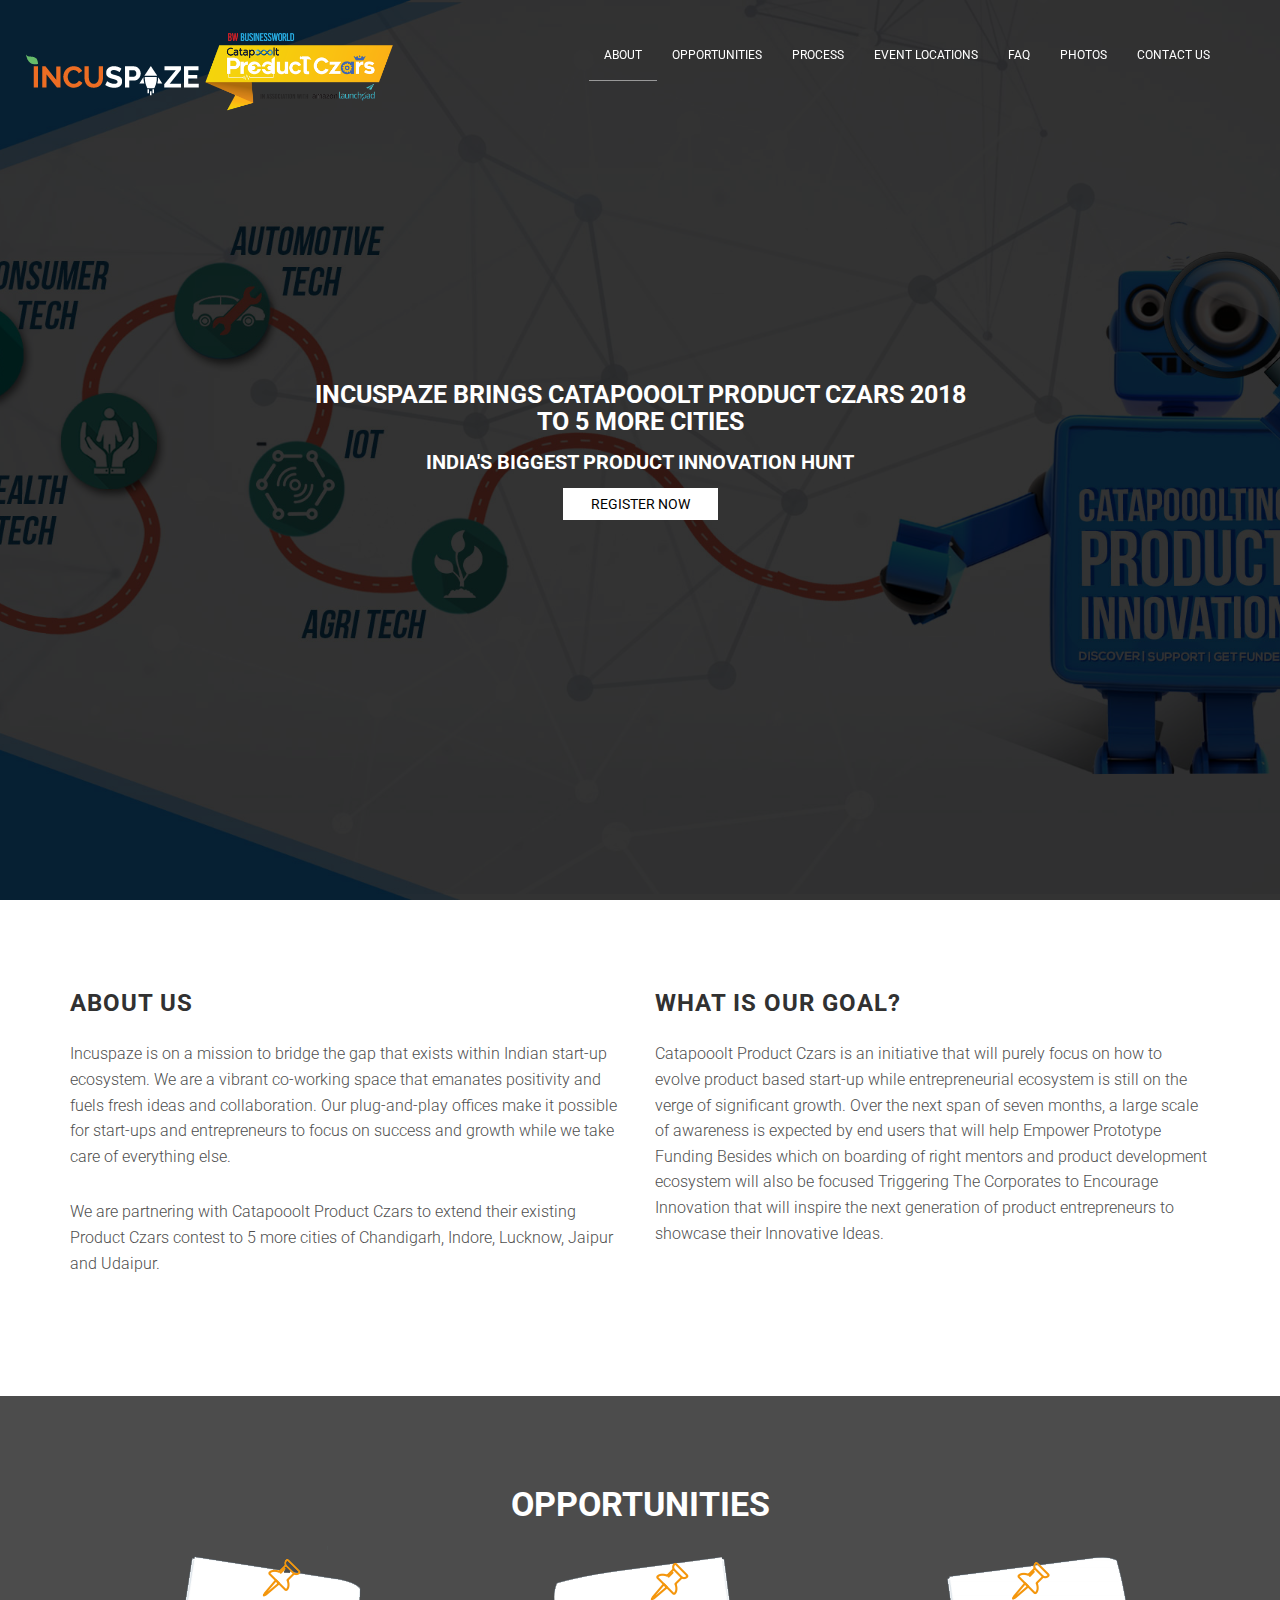
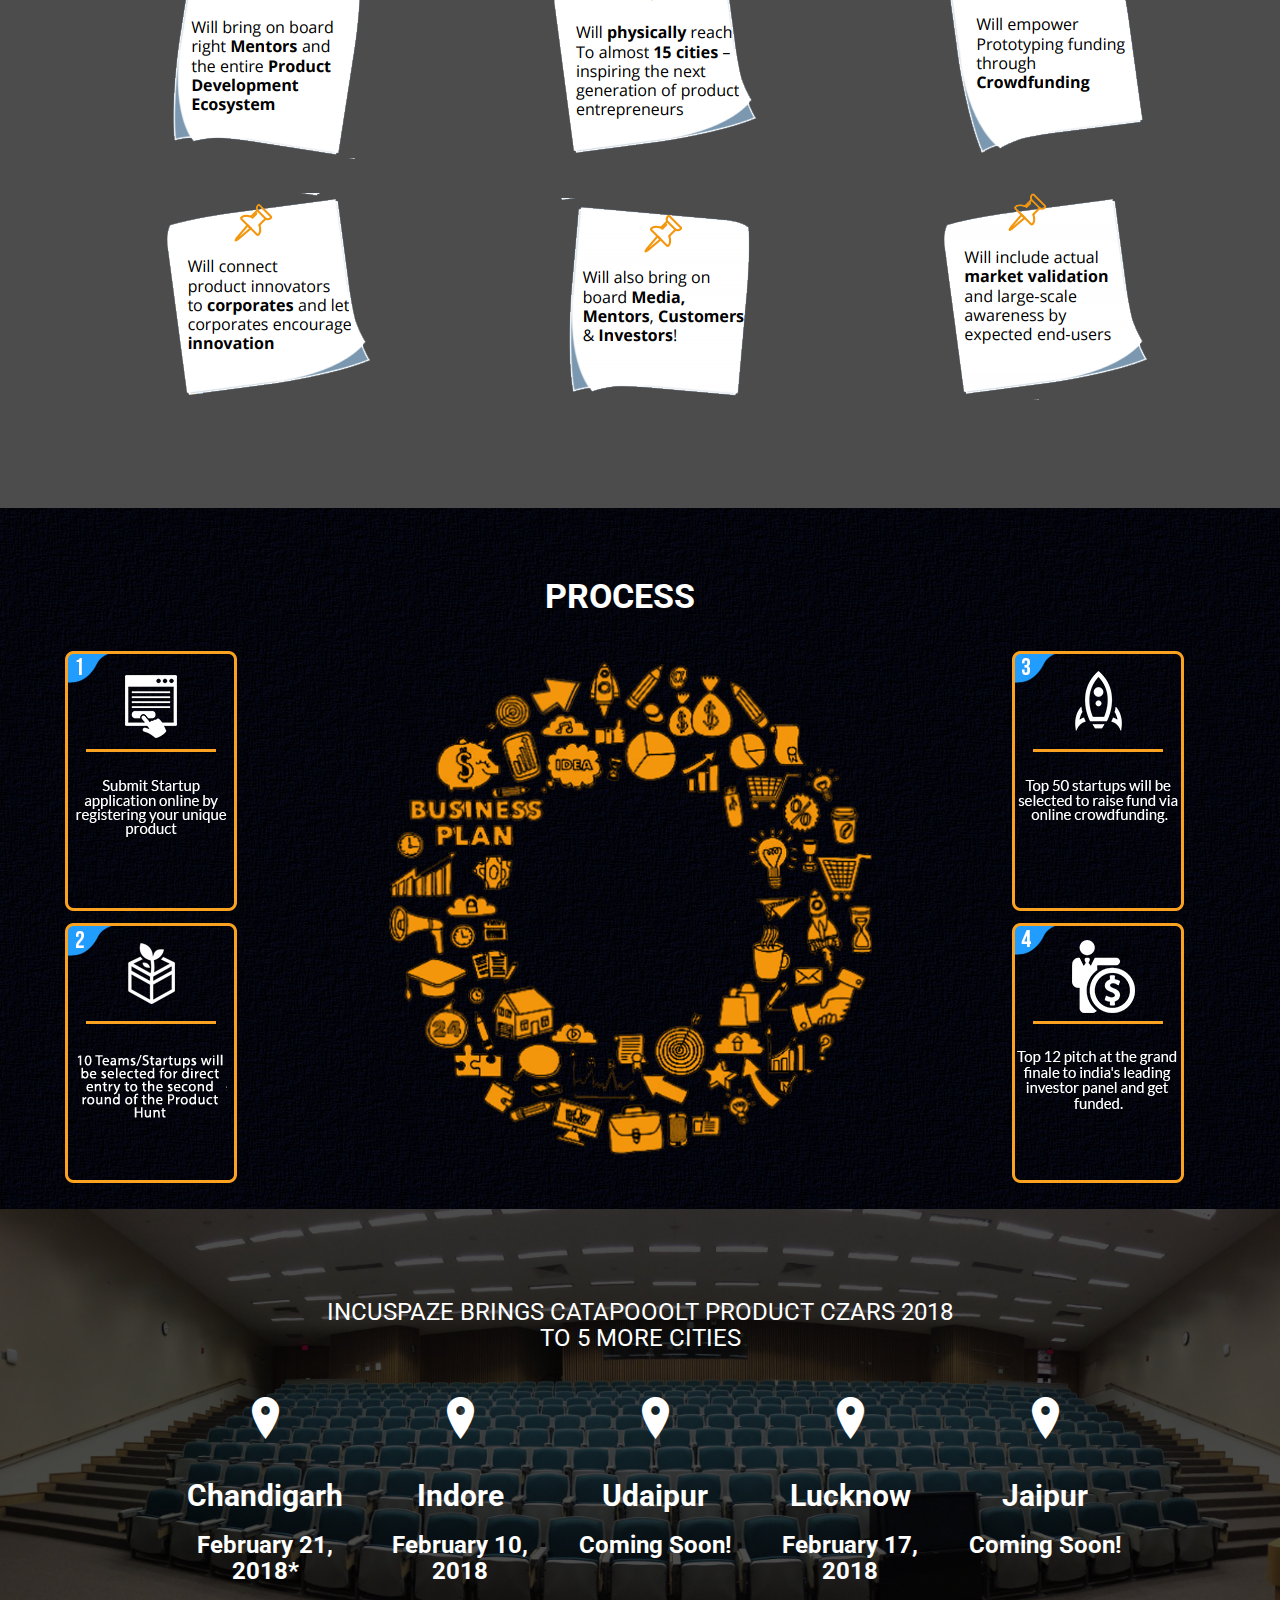
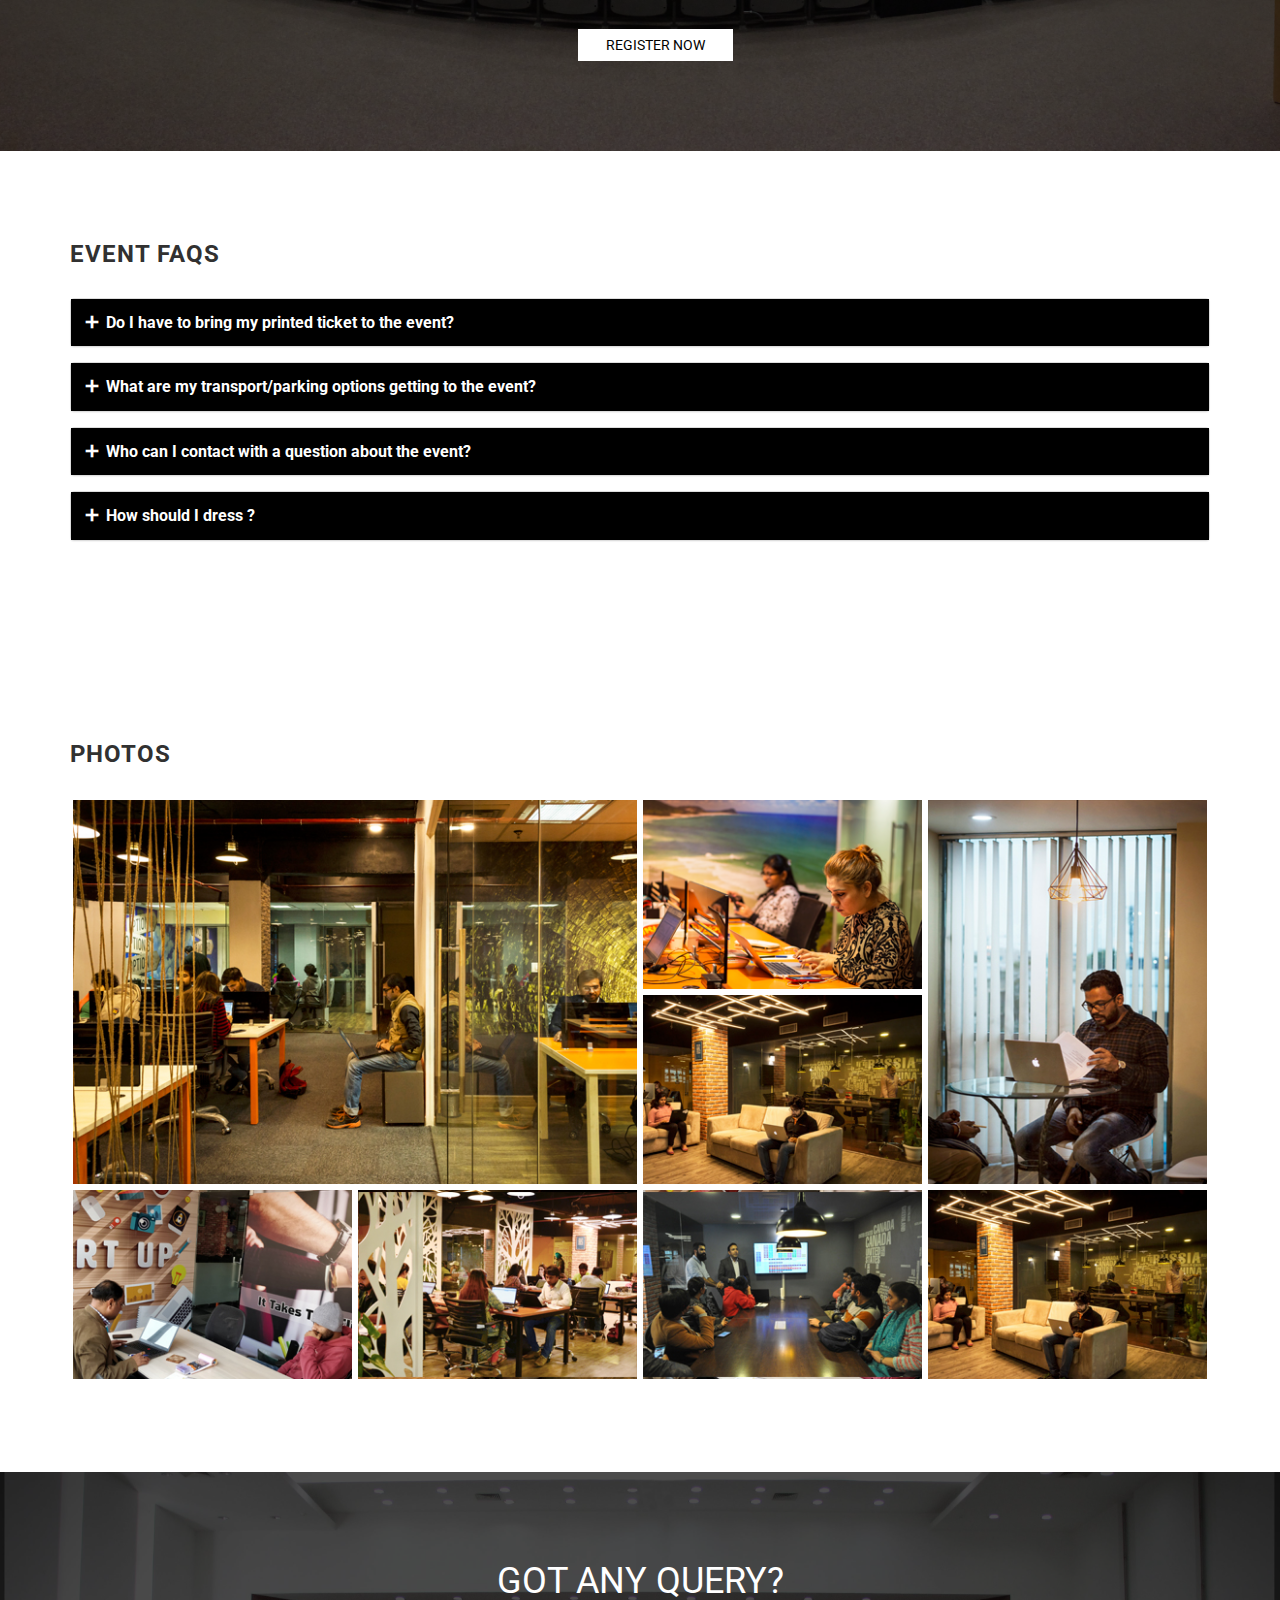
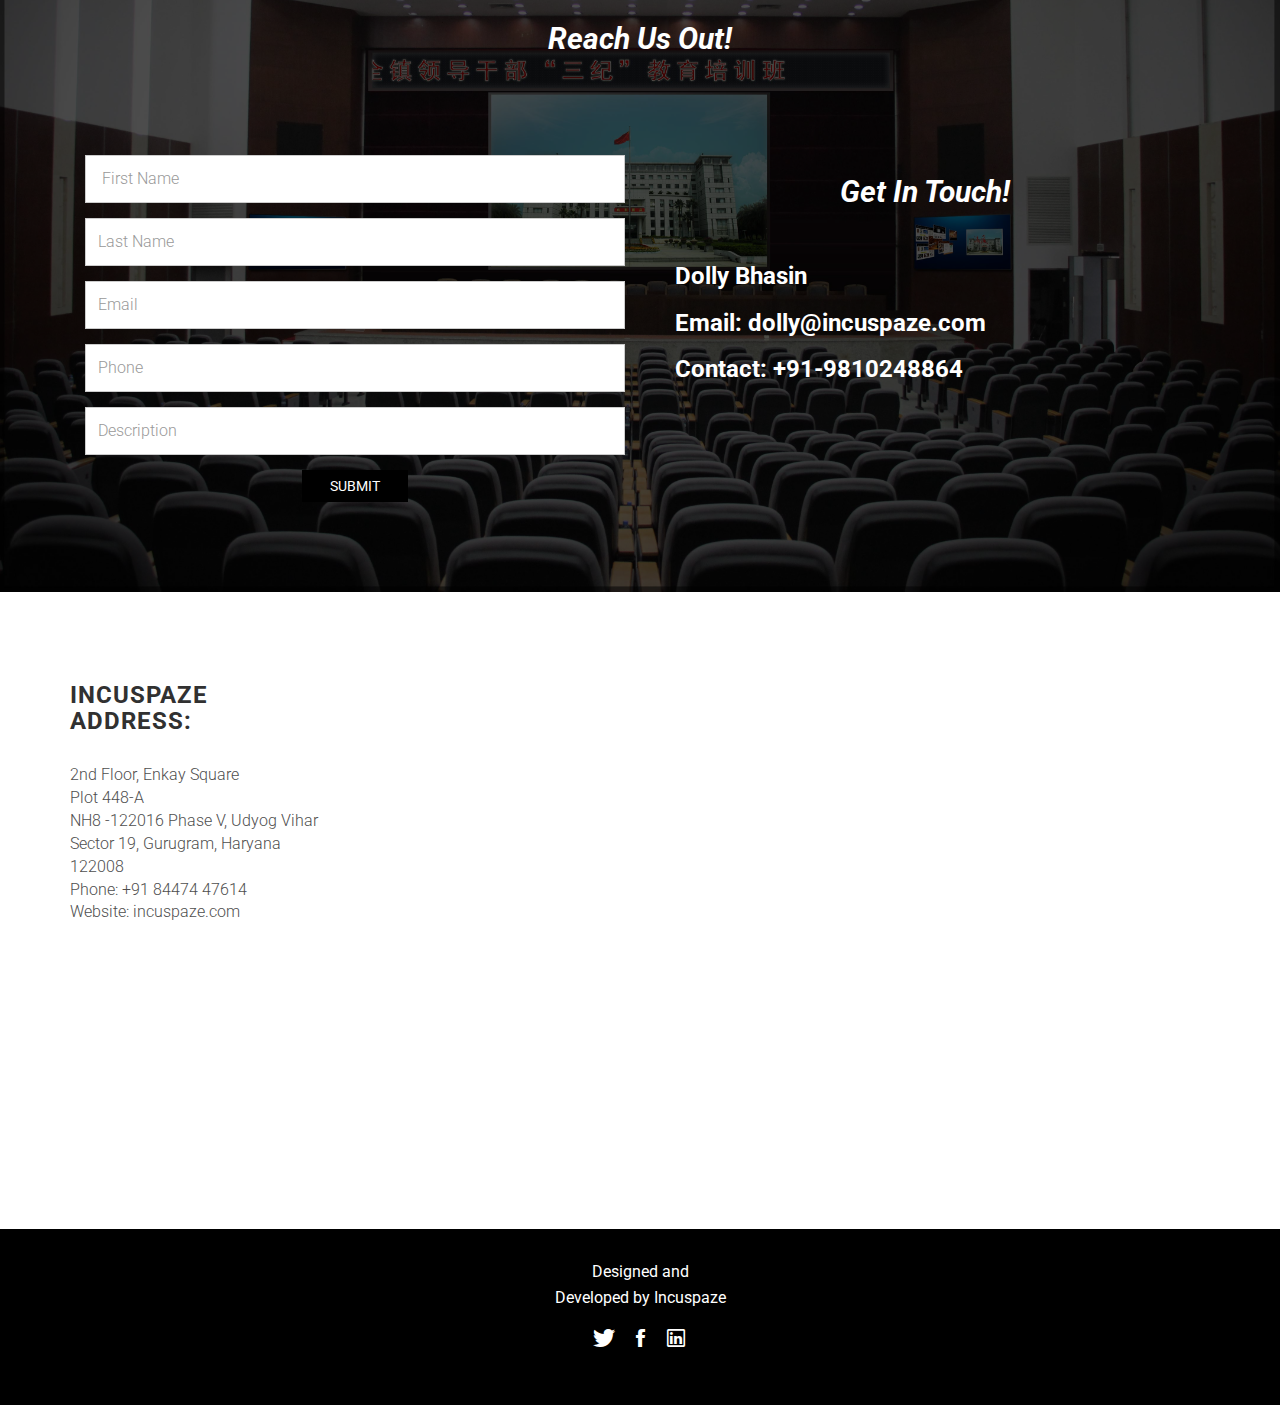
==== commit 1a2cc63c: "Updated events section" ====
--- a/index.html
+++ b/index.html
@@ -180,7 +180,7 @@
         <div class="container">
             <div class="row">
                 <div class="col-md-12">
-                    <h3 class="text-uppercase mt0 font-400">Incuspaze Product Czars Event 2018 </h3>
+                    <h3 class="text-uppercase mt0 font-400">Incuspaze Brings Catapooolt Product Czars 2018<br>to 5 More Cities</h2></h3>
         <div class="container" style="padding-top:20px;">
             <div class="row">
                 <div class="col-sm-1"></div>
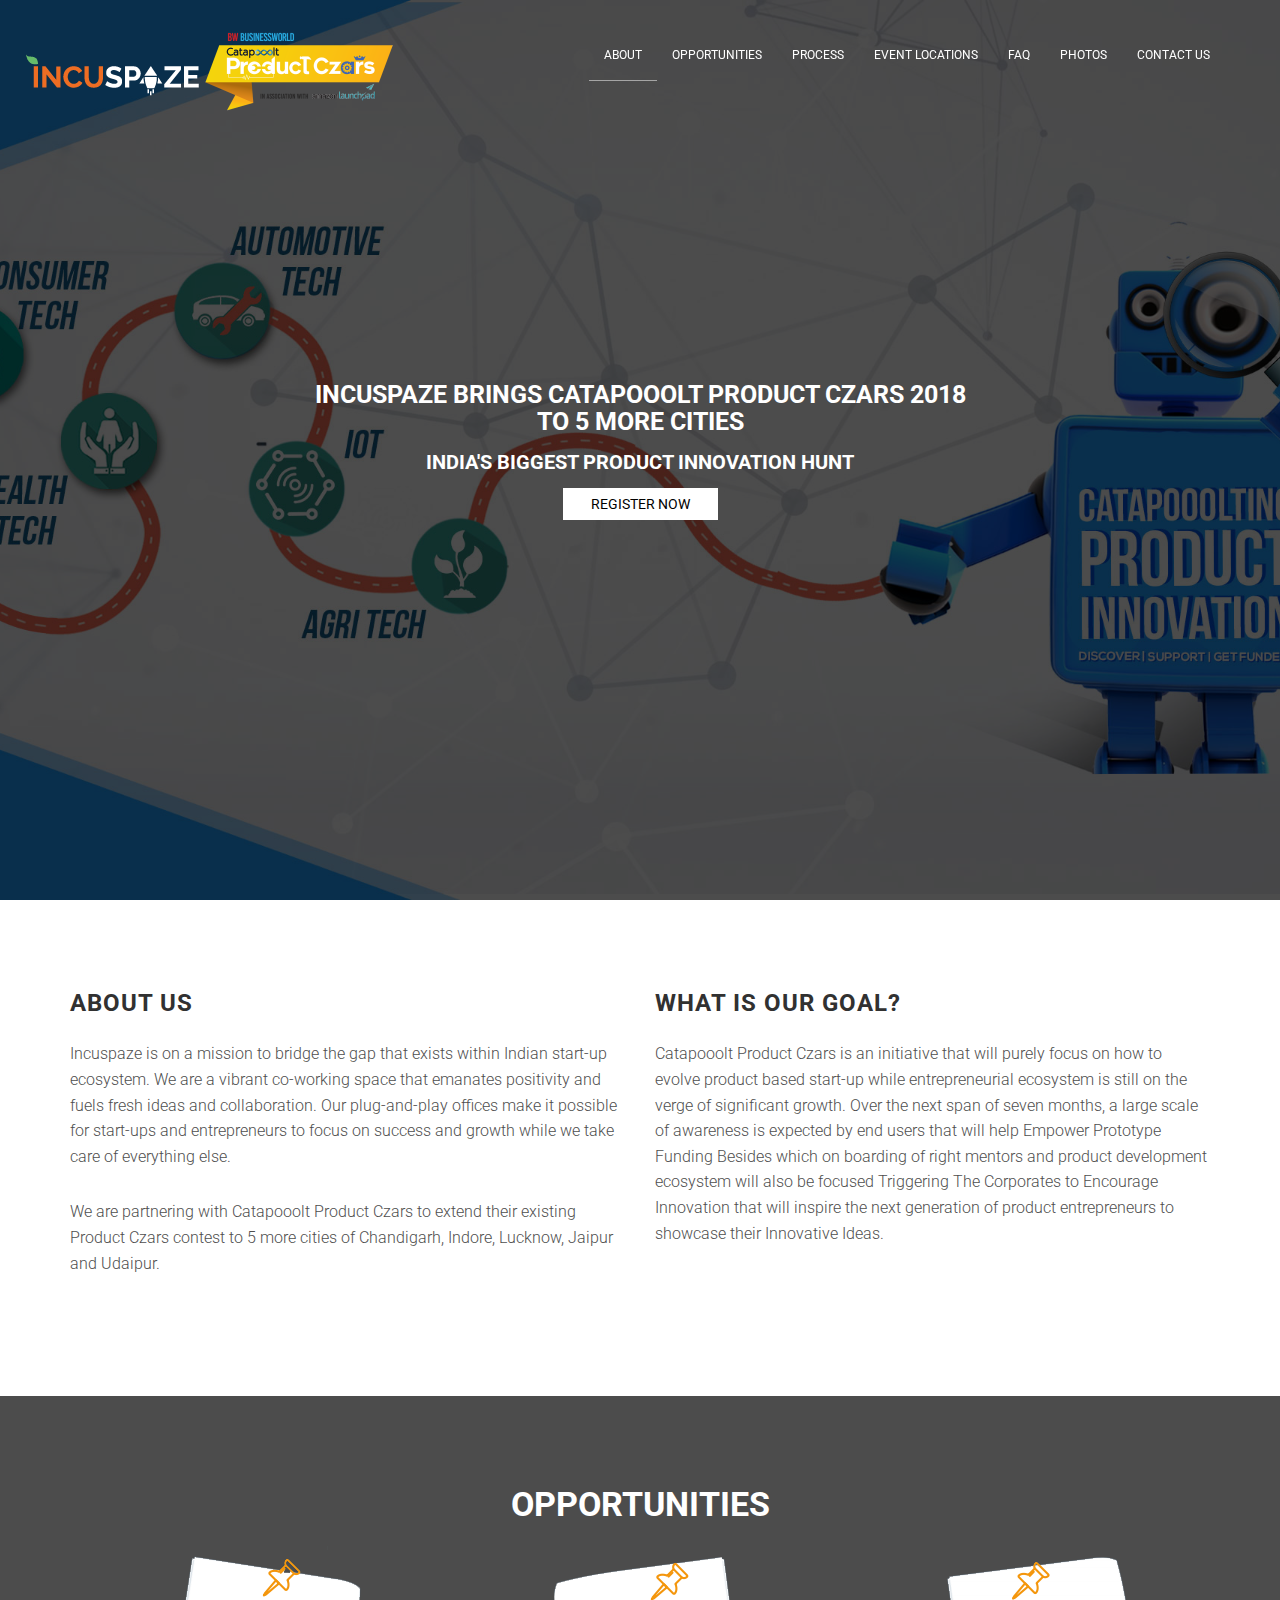
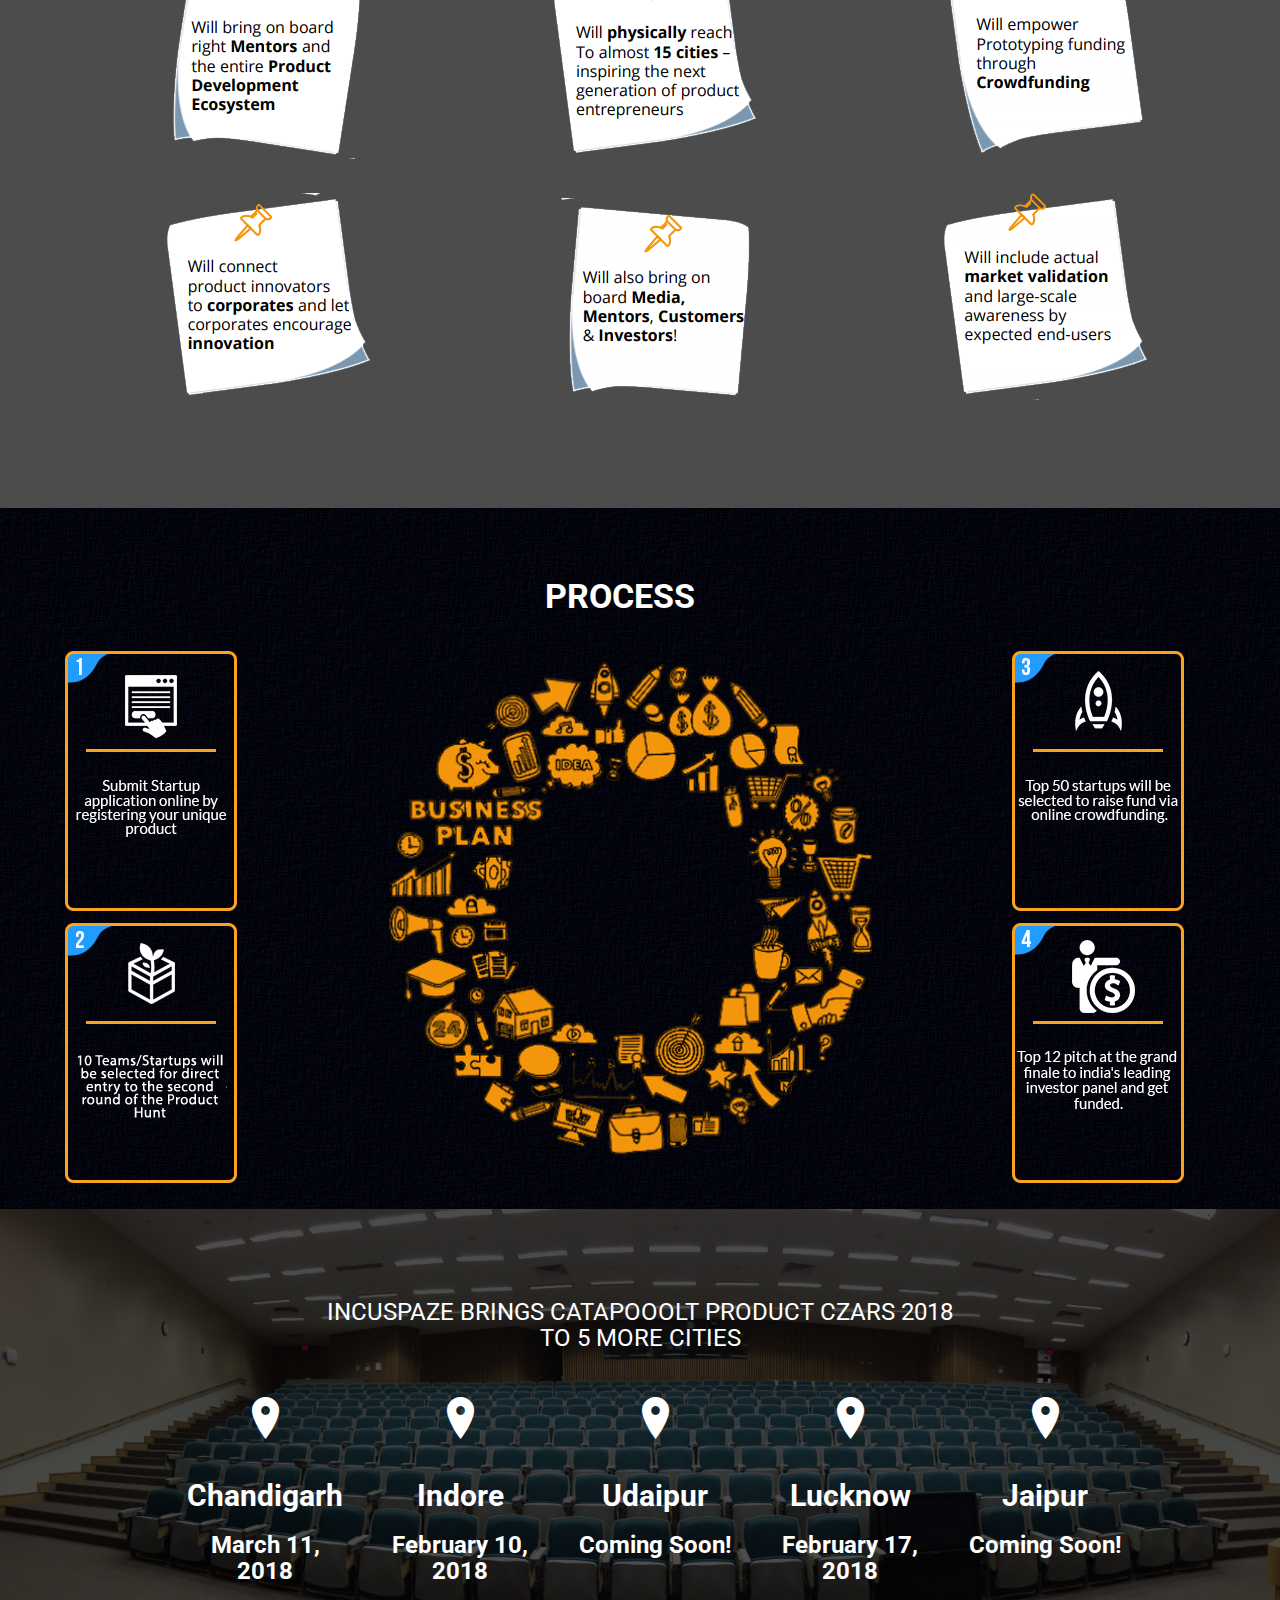
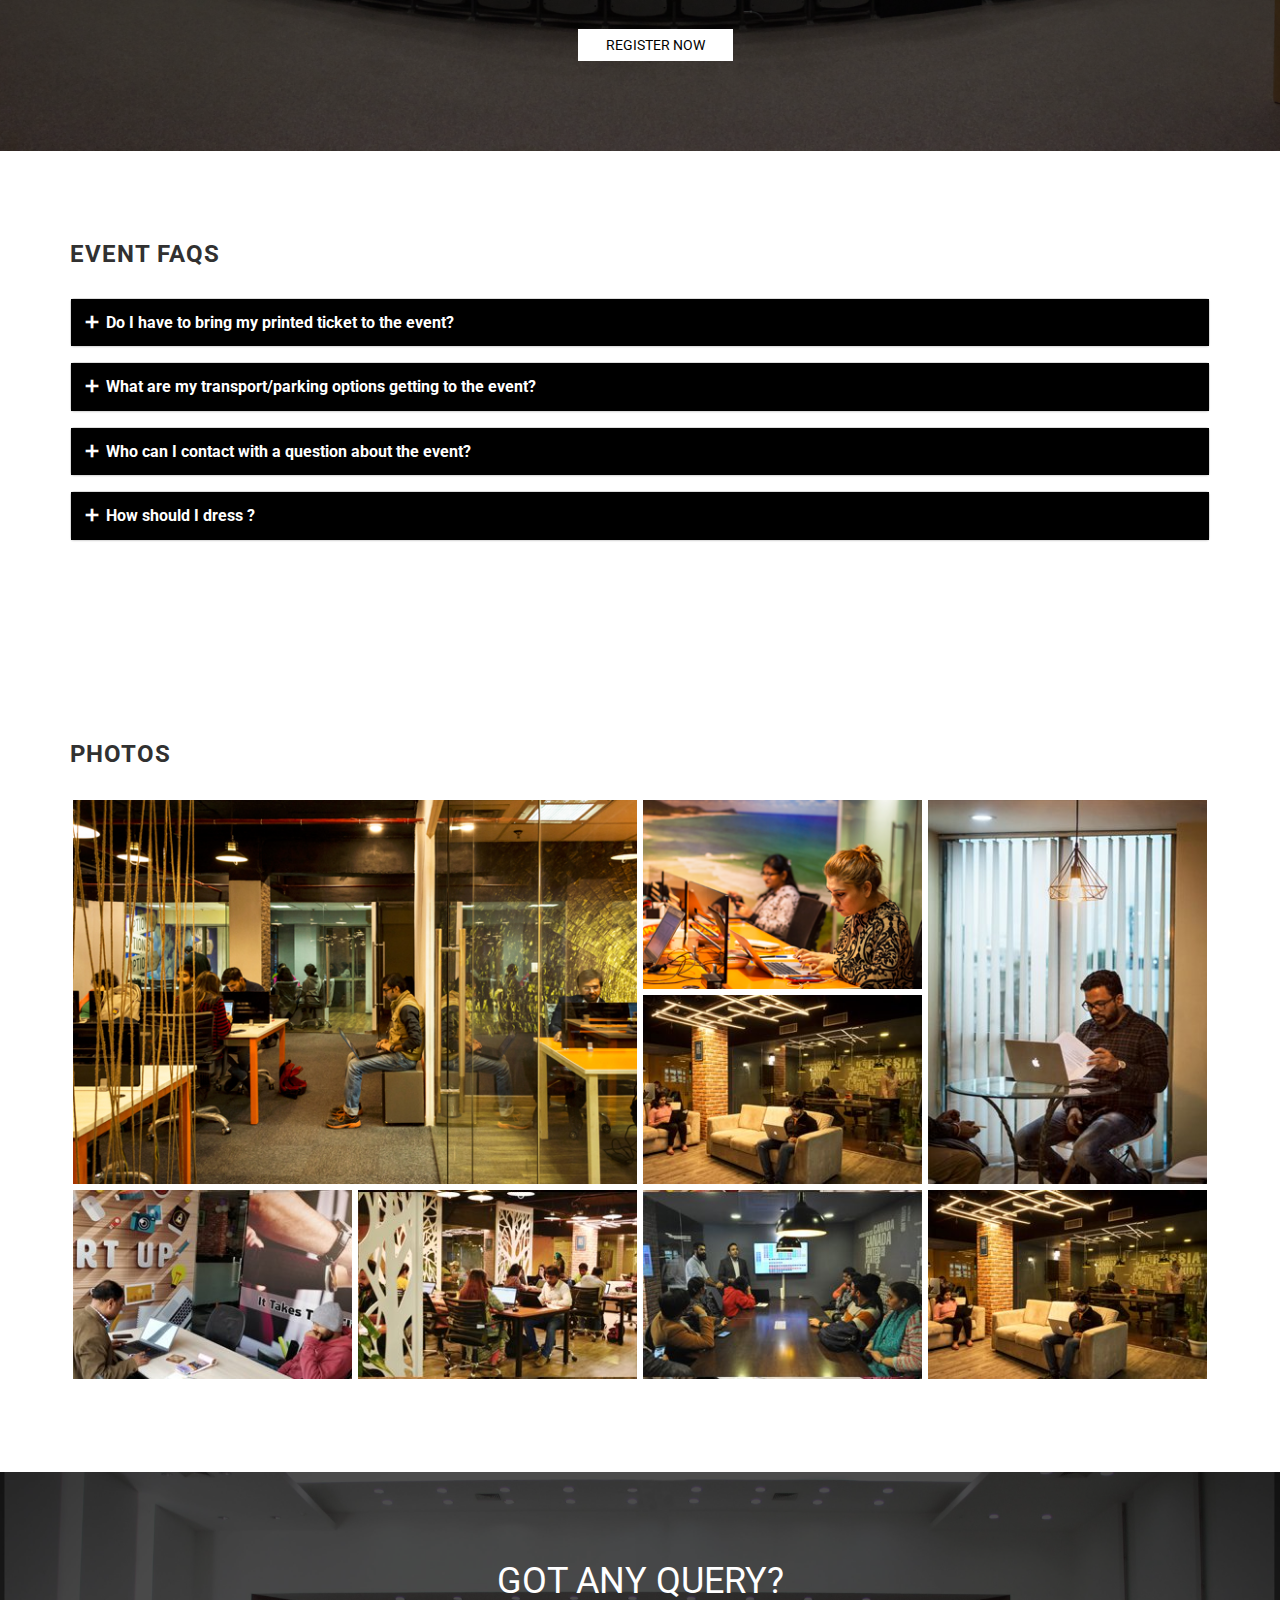
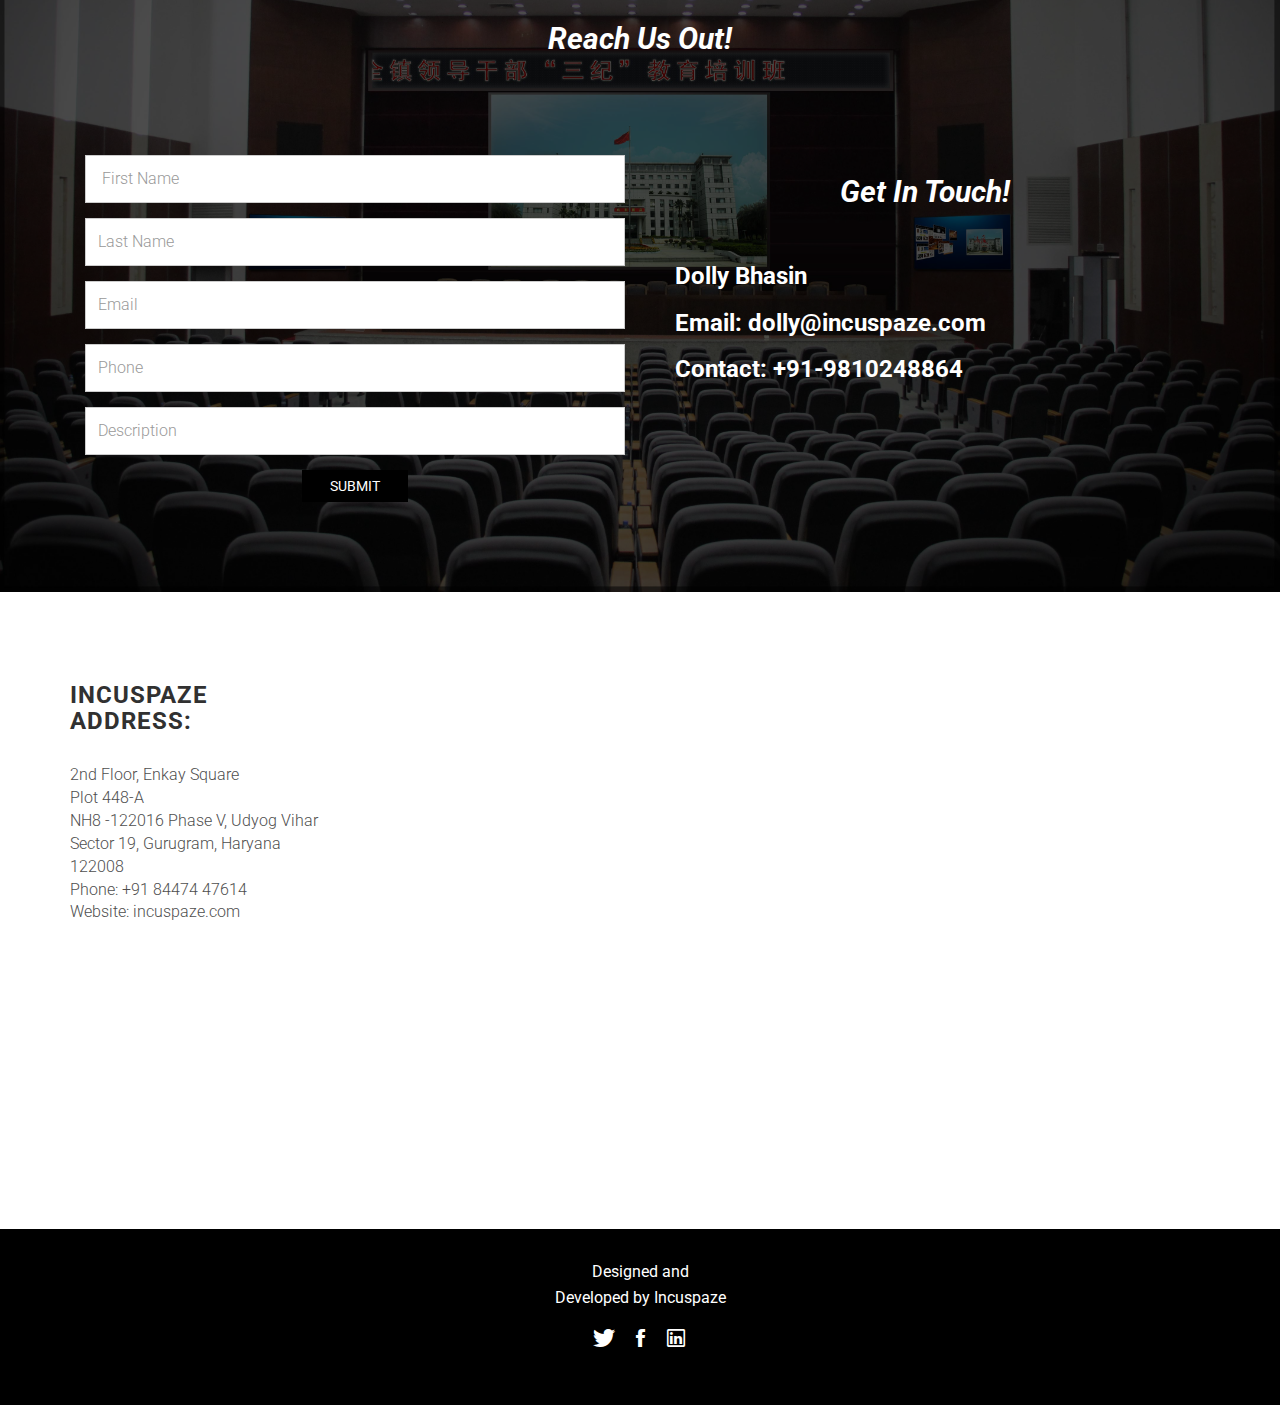
==== commit aa616c4e: "Updated chandigarh date" ====
--- a/index.html
+++ b/index.html
@@ -188,7 +188,7 @@
 
                     <i class="ion-ios-location"></i>
                     <h2 style="color:#ffffff">Chandigarh</h2>
-                    <h2 style="color:#ffffff; font-size:1.5em">February 21, 2018*</h2>
+                    <h2 style="color:#ffffff; font-size:1.5em">March 11, 2018</h2>
                     
                 </div>
                 <div class="col-sm-2">
--- a/assets/css/main.css
+++ b/assets/css/main.css
@@ -1,618 +1,107 @@
-/* 
- * 1. Google Font
- */
-@import url(http://fonts.googleapis.com/css?family=Roboto:300,400,700);
-/* 
- * 2.0 Global Style
- */
-html {
-  font-family: 'Roboto', sans-serif;
-  font-size: 16px;
-}
-
-body {
-  color: #4e4e4e;
-  font-family: 'Roboto', sans-serif;
-  font-size: 16px;
-  font-weight: 300;
-  line-height: 1.6;
-  position: relative;
-  -webkit-font-smoothing: antialiased;
-}
-
-a {
-  color: #000;
-}
-a:focus {
-  outline: none;
-}
-
+@import url(http://fonts.googleapis.com/css?family=Roboto:300,400,700);html{font-family:'Roboto', sans-serif;font-size:16px;}
+body{color:#4e4e4e;font-family:'Roboto', sans-serif;font-size:16px;font-weight:300;line-height:1.6;position:relative;-webkit-font-smoothing:antialiased;}
+a{color:#000;}
+a:focus{outline:none;}
 h1,
 h2,
 h3,
 h4,
 h5,
-h6 {
-  font-weight: 700;
-}
-
-p {
-  margin: 0 0 30px;
-}
-
-ul li {
-  font-weight: 700;
-  margin-bottom: 10px;
-}
-
-.custom-list-icon, .list-arrow-right {
-  list-style-type: none;
-  padding: 0;
-}
-.custom-list-icon li, .list-arrow-right li {
-  position: relative;
-  padding-left: 20px;
-}
-.custom-list-icon li::before, .list-arrow-right li::before {
-  position: absolute;
-  left: 0;
-  color: #4e4e4e;
-  font-family: "Ionicons";
-}
-
-.social-block {
-  list-style-type: none;
-  padding: 0;
-}
-.social-block li {
-  display: inline-block;
-}
-.social-block li a {
-  display: inline-block;
-  height: 32px;
-  width: 32px;
-  color: #4e4e4e;
-}
-.social-block li a i {
-  font-size: 1.5em;
-}
-.social-block li a:hover, .social-block li a:focus {
-  color: #000;
-}
-
+h6{font-weight:700;}
+p{margin:0 0 30px;}
+ul li{font-weight:700;margin-bottom:10px;}
+.custom-list-icon, .list-arrow-right{list-style-type:none;padding:0;}
+.custom-list-icon li, .list-arrow-right li{position:relative;padding-left:20px;}
+.custom-list-icon li::before, .list-arrow-right li::before{position:absolute;left:0;color:#4e4e4e;font-family:"Ionicons";}
+.social-block{list-style-type:none;padding:0;}
+.social-block li{display:inline-block;}
+.social-block li a{display:inline-block;height:32px;width:32px;color:#4e4e4e;}
+.social-block li a i{font-size:1.5em;}
+.social-block li a:hover, .social-block li a:focus{color:#000;}
 .btn.active.focus,
 .btn.active:focus,
 .btn.focus,
 .btn:active.focus,
 .btn:active:focus,
-.btn:focus {
-  outline: none;
+.btn:focus{outline:none;}
+.btn{border:0;border-radius:0;padding:6px 28px;text-transform:uppercase;-webkit-transform:translateZ(0);transform:translateZ(0);-webkit-backface-visibility:hidden;backface-visibility:hidden;-moz-osx-font-smoothing:grayscale;-webkit-transition-duration:0.3s;transition-duration:0.3s;-webkit-transition-property:-webkit-transform;transition-property:transform;}
+.btn:hover{-webkit-transform:scale(0.9);-ms-transform:scale(0.9);transform:scale(0.9);}
+.form-control{border-radius:0;box-shadow:none;height:48px;padding:10px 12px;font-size:16px;line-height:1.6;}
+.form-control:focus{box-shadow:none;border-color:#ccc;background-color:#f8f8f8;}
+.valign-center{display:-webkit-box;display:-webkit-flex;display:-ms-flexbox;display:flex;-webkit-box-align:center;-webkit-align-items:center;-ms-flex-align:center;align-items:center;}
+.section{padding:70px 0;}
+.section-title{color:#313131;letter-spacing:1px;margin:0 0 20px;text-transform:uppercase;text-align:center;}
+.font-300{font-weight:300;}
+.font-400{font-weight:400;}
+.font-700{font-weight:700;}
+.mt0{margin-top:0;}
+.mb0{margin-bottom:0;}
+.mt20{margin-top:20px;}
+.list-arrow-right li::before{content:"\f3d3";}
+.btn-white{color:#000;background-color:#fff;}
+.btn-white:hover, .btn-white:focus{color:#000;background-color:#fff;}
+.btn-black{color:#fff;background-color:#000;}
+.btn-black:hover, .btn-black:focus{color:#fff;background-color:#000;}
+.bg-image, .bg-image-1, .bg-image-2, .bg-image-3, .bg-image-4{position:relative;}
+.bg-image::before, .bg-image-1::before, .bg-image-2::before, .bg-image-3::before, .bg-image-4::before{content:"";position:absolute;top:0;right:0;bottom:0;left:0;}
+.bg-image-1{background:url(../images/backgrounds/bg-1.jpg) no-repeat center center/cover;}
+.bg-image-1::before{background-color:rgba(0, 0, 0, 0.7);}
+.bg-image-2{background:url(../images/backgrounds/bg-2.jpg) no-repeat center bottom/cover;}
+.bg-image-2::before{background-color:rgba(0, 0, 0, 0.7);}
+.bg-image-3{background:url(../images/backgrounds/opportunities-bg.jpg) no-repeat center center/cover;}
+.bg-image-3::before{background-color:rgba(0, 0, 0, 0.7);}
+.bg-image-4{background:url(../images/backgrounds/bg-4.jpg);}
+.bg-image-4::before{background-color:rgba(0, 0, 0, 0.7);}
+@media (min-width:768px){.section{padding:90px 0;}
+.section-title{color:#313131;letter-spacing:1px;margin:0 0 60px;text-transform:uppercase;text-align:left;}
 }
-
-.btn {
-  border: 0;
-  border-radius: 0;
-  padding: 6px 28px;
-  text-transform: uppercase;
-  -webkit-transform: translateZ(0);
-          transform: translateZ(0);
-  -webkit-backface-visibility: hidden;
-          backface-visibility: hidden;
-  -moz-osx-font-smoothing: grayscale;
-  -webkit-transition-duration: 0.3s;
-          transition-duration: 0.3s;
-  -webkit-transition-property: -webkit-transform;
-          transition-property: transform;
+.navbar-custom{border:0;margin:0;padding-top:10px;padding-bottom:10px;background-color:#000;-webkit-transition:all 0.2s linear 0s;transition:all 0.2s linear 0s;}
+.navbar-custom .navbar-nav li{margin:0;}
+.navbar-custom .navbar-nav > li > a{color:#fff;text-transform:uppercase;font-size:12px;font-weight:400;border-bottom:1px solid transparent;}
+.navbar-custom .navbar-nav > li > a:focus, .navbar-custom .navbar-nav > li > a:hover{background-color:transparent;border-color:rgba(255, 255, 255, 0.5);}
+.navbar-custom .navbar-nav > .active > a{border-color:rgba(255, 255, 255, 0.5);}
+.navbar-toggle{border:0;border-radius:0;margin-top:2px;}
+.navbar-toggle .icon-bar{background-color:#fff;}
+.navbar-solid{background-color:rgb(34, 6, 6) !important;padding:0 !important;-webkit-transition:all 0.2s linear 0s;transition:all 0.2s linear 0s;}
+.site-branding{float:left;margin-top:0;margin-left:10px;}
+.site-branding .logo{color:#fff;font-size:14px;font-weight:700;margin-right:5px;letter-spacing:3px;text-transform:uppercase;}
+.site-branding .logo:focus, .site-branding .logo:hover{text-decoration:none;}
+.site-header{width:100%;height:100%;min-height:100vh;position:relative;text-align:center;background:url(../images/backgrounds/incuspaze_header.jpg) no-repeat center/cover;background-size:cover;display:table;}
+.site-header::before{content:"";position:absolute;top:0;right:0;bottom:0;left:0;background-color:rgba(0, 0, 0, 0.7);}
+.site-header .intro{color:#fff;position:relative;text-align:center;text-transform:uppercase;width:100%;z-index:1;padding:0 15px;display:table-cell;vertical-align:middle;height:100vh;}
+.site-header .intro h2{margin-top:0px;font-size:25px;font-weight:300;}
+.site-header .intro h1{margin-top:0px;font-size:30px;}
+.site-header .intro p{font-size:20px;margin-bottom:10px;font-weight:300;}
+@media (min-width:768px){.navbar-custom{background-color:transparent;padding-top:30px;}
+.site-branding{margin-top:6px;margin-left:0;}
 }
-.btn:hover {
-  -webkit-transform: scale(0.9);
-      -ms-transform: scale(0.9);
-          transform: scale(0.9);
+.about .section-title{margin:0 0 25px;}
+.about figure{margin-bottom:25px;}
+.facts i{color:#fff;font-size:3em;}
+.facts h3{color:#fff;text-align:center;font-weight:400;}
+.contribution{text-align:center;color:#fff;}
+.schedule-box{position:relative;background-color:#000;color:#fff;text-align:center;padding:50px 0;margin:25px 0 0;}
+.schedule-box::before{content:'';position:absolute;top:5px;right:5px;bottom:5px;left:5px;border:1px solid #fff;}
+.faq .panel-heading{cursor:pointer;}
+.faq .faq-toggle.collapsed::before{font-family:"Ionicons";content:"\f218";-webkit-transition:0.5s linear ease-out;transition:0.5s linear ease-out;position:absolute;left:15px;}
+.faq .faq-toggle::before{position:absolute;left:15px;font-family:"Ionicons";content:"\f209";}
+.faq .panel-group .panel + .panel{margin-top:15px;}
+.faq .panel-default > .panel-heading{color:#FFF;background-color:#000000;border-color:#000;border-radius:0;padding:0;}
+.faq .panel-default > .panel-heading a{position:relative;display:block;text-decoration:none;padding:15px 15px 15px 35px;}
+.grid{list-style-type:none;padding:0;margin:0;}
+.grid::after{content:'';display:block;clear:both;}
+.grid-item{float:left;overflow:hidden;padding:3px;margin:0;width:100%;}
+@media (min-width:768px){.grid-item-sm-6{width:50%;}
+.grid-item-sm-3{width:25%;}
+.section-title{margin:0 0 30px;}
+figure{margin-bottom:0;}
 }
-
-.form-control {
-  border-radius: 0;
-  box-shadow: none;
-  height: 48px;
-  padding: 10px 12px;
-  font-size: 16px;
-  line-height: 1.6;
+@media (min-width:992px){.schedule-box{margin:0;}
+.grid-item-md-6{width:50%;}
+.grid-item-md-3{width:25%;}
 }
-.form-control:focus {
-  box-shadow: none;
-  border-color: #ccc;
-  background-color: #f8f8f8;
-}
-
-.valign-center {
-  display: -webkit-box;
-  display: -webkit-flex;
-  display: -ms-flexbox;
-  display: flex;
-  -webkit-box-align: center;
-  -webkit-align-items: center;
-      -ms-flex-align: center;
-          align-items: center;
-}
-
-.section {
-  padding: 70px 0;
-}
-
-.section-title {
-  color: #313131;
-  letter-spacing: 1px;
-  margin: 0 0 20px;
-  text-transform: uppercase;
-  text-align: center;
-}
-
-/* 
- * 3.0 Helper Class
- */
-/* 
- * 3.1 Helper Class: font-weight
- */
-.font-300 {
-  font-weight: 300;
-}
-
-.font-400 {
-  font-weight: 400;
-}
-
-.font-700 {
-  font-weight: 700;
-}
-
-/* 
- * 3.2 Helper Class: margin
- */
-.mt0 {
-  margin-top: 0;
-}
-
-.mb0 {
-  margin-bottom: 0;
-}
-
-.mt20 {
-  margin-top: 20px;
-}
-
-/* 
- * 3.3 Helper Class: list
- */
-.list-arrow-right li::before {
-  content: "\f3d3";
-}
-
-/* 
- * 3.4 Helper Class: button
- */
-.btn-white {
-  color: #000;
-  background-color: #fff;
-}
-.btn-white:hover, .btn-white:focus {
-  color: #000;
-  background-color: #fff;
-}
-
-.btn-black {
-  color: #fff;
-  background-color: #000;
-}
-.btn-black:hover, .btn-black:focus {
-  color: #fff;
-  background-color: #000;
-}
-
-/* 
- * 3.5 Helper Class: background
- */
-.bg-image, .bg-image-1, .bg-image-2, .bg-image-3, .bg-image-4 {
-  position: relative;
-}
-.bg-image::before, .bg-image-1::before, .bg-image-2::before, .bg-image-3::before, .bg-image-4::before {
-  content: "";
-  position: absolute;
-  top: 0;
-  right: 0;
-  bottom: 0;
-  left: 0;
-}
-
-.bg-image-1 {
-  background: url(../images/backgrounds/bg-1.jpg) no-repeat center center/cover;
-}
-.bg-image-1::before {
-  background-color: rgba(0, 0, 0, 0.7);
-}
-
-.bg-image-2 {
-  background: url(../images/backgrounds/bg-2.jpg) no-repeat center bottom/cover;
-}
-.bg-image-2::before {
-  background-color: rgba(0, 0, 0, 0.7);
-}
-.bg-image-3 {
-  background: url(../images/backgrounds/opportunities-bg.jpg) no-repeat center center/cover;
-}
-.bg-image-3::before {
-  background-color: rgba(0, 0, 0, 0.7);
-}
-.bg-image-4 {
-  background: url(../images/backgrounds/bg-4.jpg);
-}
-.bg-image-4::before {
-  background-color: rgba(0, 0, 0, 0.7);
-}
-@media (min-width: 768px) {
-  .section {
-    padding: 90px 0;
-  }
-
-  .section-title {
-    color: #313131;
-    letter-spacing: 1px;
-    margin: 0 0 60px;
-    text-transform: uppercase;
-    text-align: left;
-  }
-}
-/* 
- * 4.0 Navigation
- */
-.navbar-custom {
-  border: 0;
-  margin: 0;
-  padding-top: 10px;
-  padding-bottom: 10px;
-  background-color: #000;
-  -webkit-transition: all 0.2s linear 0s;
-          transition: all 0.2s linear 0s;
-}
-.navbar-custom .navbar-nav li {
-  margin: 0;
-}
-.navbar-custom .navbar-nav > li > a {
-  color: #fff;
-  text-transform: uppercase;
-  font-size: 12px;
-  font-weight: 400;
-  border-bottom: 1px solid transparent;
-}
-.navbar-custom .navbar-nav > li > a:focus, .navbar-custom .navbar-nav > li > a:hover {
-  background-color: transparent;
-  border-color: rgba(255, 255, 255, 0.5);
-}
-.navbar-custom .navbar-nav > .active > a {
-  border-color: rgba(255, 255, 255, 0.5);
-}
-
-.navbar-toggle {
-  border: 0;
-  border-radius: 0;
-  margin-top: 2px;
-}
-.navbar-toggle .icon-bar {
-  background-color: #fff;
-}
-
-.navbar-solid {
-  background-color: rgb(34, 6, 6) !important;
-  padding: 0 !important;
-  -webkit-transition: all 0.2s linear 0s;
-          transition: all 0.2s linear 0s;
-}
-
-.site-branding {
-  float: left;
-  margin-top: 0;
-  margin-left: 10px;
-}
-.site-branding .logo {
-  color: #fff;
-  font-size: 14px;
-  font-weight: 700;
-  margin-right: 5px;
-  letter-spacing: 3px;
-  text-transform: uppercase;
-}
-.site-branding .logo:focus, .site-branding .logo:hover {
-  text-decoration: none;
-}
-
-/* 
- * 5.0 Site Header
- */
-.site-header {
-  width: 100%;
-  height: 100%;
-  min-height: 100vh;
-  position: relative;
-  text-align: center;
-  background: url(../images/backgrounds/incuspaze_header.jpg) no-repeat center/cover;
-  background-size: cover;
-  display: table;
-}
-.site-header::before {
-  content: "";
-  position: absolute;
-  top: 0;
-  right: 0;
-  bottom: 0;
-  left: 0;
-  background-color: rgba(0, 0, 0, 0.8);
-}
-.site-header .intro {
-  color: #fff;
-  position: relative;
-  text-align: center;
-  text-transform: uppercase;
-  width: 100%;
-  z-index: 1;
-  padding: 0 15px;
-  display: table-cell;
-  vertical-align: middle;
-  height: 100vh;
-}
-.site-header .intro h2 {
-  margin-top: 0px;
-  font-size: 25px;
-  font-weight: 300;
-}
-.site-header .intro h1 {
-  margin-top: 0px;
-  font-size: 30px;
-}
-.site-header .intro p {
-  font-size: 20px;
-  margin-bottom: 10px;
-  font-weight: 300;
-}
-
-@media (min-width: 768px) {
-  .navbar-custom {
-    background-color: transparent;
-    padding-top: 30px;
-  }
-
-  .site-branding {
-    margin-top: 6px;
-    margin-left: 0;
-  }
-}
-/* 
- * 6.0 Section
- */
-/* 
- * 6.1 Section: About 
- */
-.about .section-title {
-  margin: 0 0 25px;
-}
-.about figure {
-  margin-bottom: 25px;
-}
-
-/* 
- * 6.2 Section: Facts
- */
-.facts i {
-  color: #fff;
-  font-size: 3em;
-}
-.facts h3 {
-  color: #fff;
-  text-align: center;
-  font-weight: 400;
-}
-
-/* 
- * 6.3 Section: Speaker
- 
-.speaker {
-  text-align: center;
-  color: #313131;
-  text-transform: uppercase;
-  margin: 25px 0;
-}
-.speaker h4 {
-  margin-top: 15px;
-  margin-bottom: 5px;
-}
-.speaker p {
-  margin-bottom: 5px;
-}
-.speaker img:hover {
-  opacity: .7;
-}
-
-/* 
- * 6.4 Section: Registration & Pricing
- */
-/* 
- * 6.5 Section: Contribution
- */
-.contribution {
-  text-align: center;
-  color: #fff;
-}
-
-/* 
- * 6.6 Section: Schedule
- */
-.schedule-box {
-  position: relative;
-  background-color: #000;
-  color: #fff;
-  text-align: center;
-  padding: 50px 0;
-  margin: 25px 0 0;
-}
-.schedule-box::before {
-  content: '';
-  position: absolute;
-  top: 5px;
-  right: 5px;
-  bottom: 5px;
-  left: 5px;
-  border: 1px solid #fff;
-}
-
-/* 
- * 6.7 Section: Schedule
- 
-.partner {
-  background-color: #f8f8f8;
-}
-.partner .partner-box {
-  display: block;
-  opacity: 0.3;
-  height: 150px;
-  width: 150px;
-  margin: 25px auto;
-  -webkit-transition: 0.5s all linear;
-          transition: 0.5s all linear;
-}
-.partner .partner-box:hover {
-  opacity: 1;
-}
-.partner .partner-box-1 {
- / background: url(../images/partner/partner-1.png) no-repeat center center/contain;
-}
-.partner .partner-box-2 {
-  background: url(../images/partner/partner-2.png) no-repeat center center/contain;
-}
-.partner .partner-box-3 {
-  background: url(../images/partner/partner-3.png) no-repeat center center/contain;
-}
-.partner .partner-box-4 {
-  background: url(../images/partner/partner-4.png) no-repeat center center/contain;
-}
-.partner .partner-box-5 {
-  background: url(../images/partner/partner-5.png) no-repeat center center/contain;
-}
-.partner .partner-box-6 {
-  background: url(../images/partner/partner-6.png) no-repeat center center/contain;
-}
-.partner .partner-box-7 {
-  background: url(../images/partner/partner-7.png) no-repeat center center/contain;
-}
-.partner .partner-box-8 {
-  background: url(../images/partner/partner-8.png) no-repeat center center/contain;
-}
-*/
-/* 
- * 6.8 Section: FAQ
- */
-.faq .panel-heading {
-  cursor: pointer;
-}
-.faq .faq-toggle.collapsed::before {
-  font-family: "Ionicons";
-  content: "\f218";
-  -webkit-transition: 0.5s linear ease-out;
-          transition: 0.5s linear ease-out;
-  position: absolute;
-  left: 15px;
-}
-.faq .faq-toggle::before {
-  position: absolute;
-  left: 15px;
-  font-family: "Ionicons";
-  content: "\f209";
-}
-.faq .panel-group .panel + .panel {
-  margin-top: 15px;
-}
-.faq .panel-default > .panel-heading {
-  color: #FFF;
-  background-color: #000000;
-  border-color: #000;
-  border-radius: 0;
-  padding: 0;
-}
-.faq .panel-default > .panel-heading a {
-  position: relative;
-  display: block;
-  text-decoration: none;
-  padding: 15px 15px 15px 35px;
-}
-
-/* 
- * 6.9 Section: photos
- */
-.grid {
-  list-style-type: none;
-  padding: 0;
-  margin: 0;
-}
-.grid::after {
-  content: '';
-  display: block;
-  clear: both;
-}
-
-.grid-item {
-  float: left;
-  overflow: hidden;
-  padding: 3px;
-  margin: 0;
-  width: 100%;
-}
-
-@media (min-width: 768px) {
-  .grid-item-sm-6 {
-    width: 50%;
-  }
-
-  .grid-item-sm-3 {
-    width: 25%;
-  }
-
-  .section-title {
-    margin: 0 0 30px;
-  }
-
-  figure {
-    margin-bottom: 0;
-  }
-}
-@media (min-width: 992px) {
-  .schedule-box {
-    margin: 0;
-  }
-
-  .grid-item-md-6 {
-    width: 50%;
-  }
-
-  .grid-item-md-3 {
-    width: 25%;
-  }
-}
-/* 
- * 7.0 Site-footer
- */
-.site-footer {
-  background-color: #000;
-  color: #fff;
-  text-align: center;
-  padding: 30px 0;
-}
-.site-footer .site-info {
-  font-weight: 400;
-  margin-bottom: 10px;
-}
-.site-footer .site-info a {
-  color: #fff;
-}
-.site-footer .social-block li a {
-  color: #fff;
-}
-.site-footer .social-block li a:hover, .site-footer .social-block li a:focus {
-  opacity: 0.8;
-}
+.site-footer{background-color:#000;color:#fff;text-align:center;padding:30px 0;}
+.site-footer .site-info{font-weight:400;margin-bottom:10px;}
+.site-footer .site-info a{color:#fff;}
+.site-footer .social-block li a{color:#fff;}
+.site-footer .social-block li a:hover, .site-footer .social-block li a:focus{opacity:0.8;}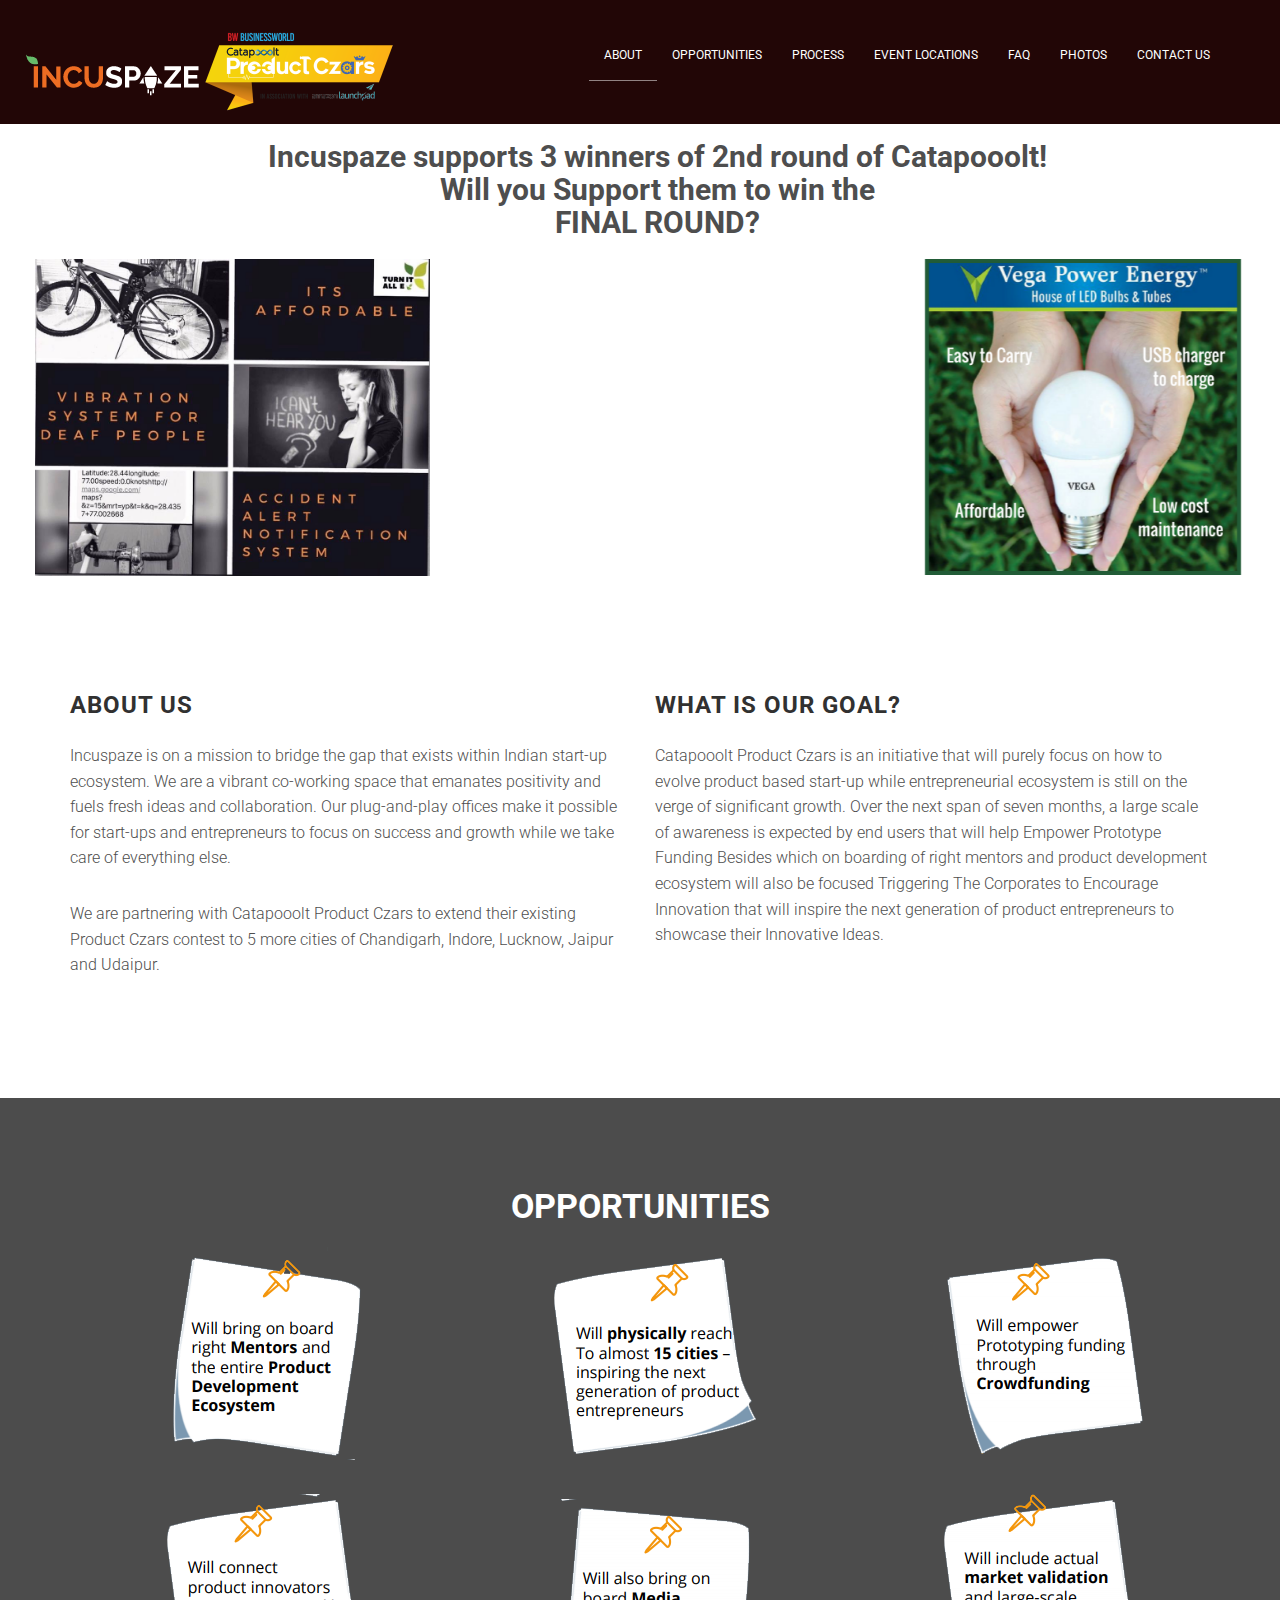
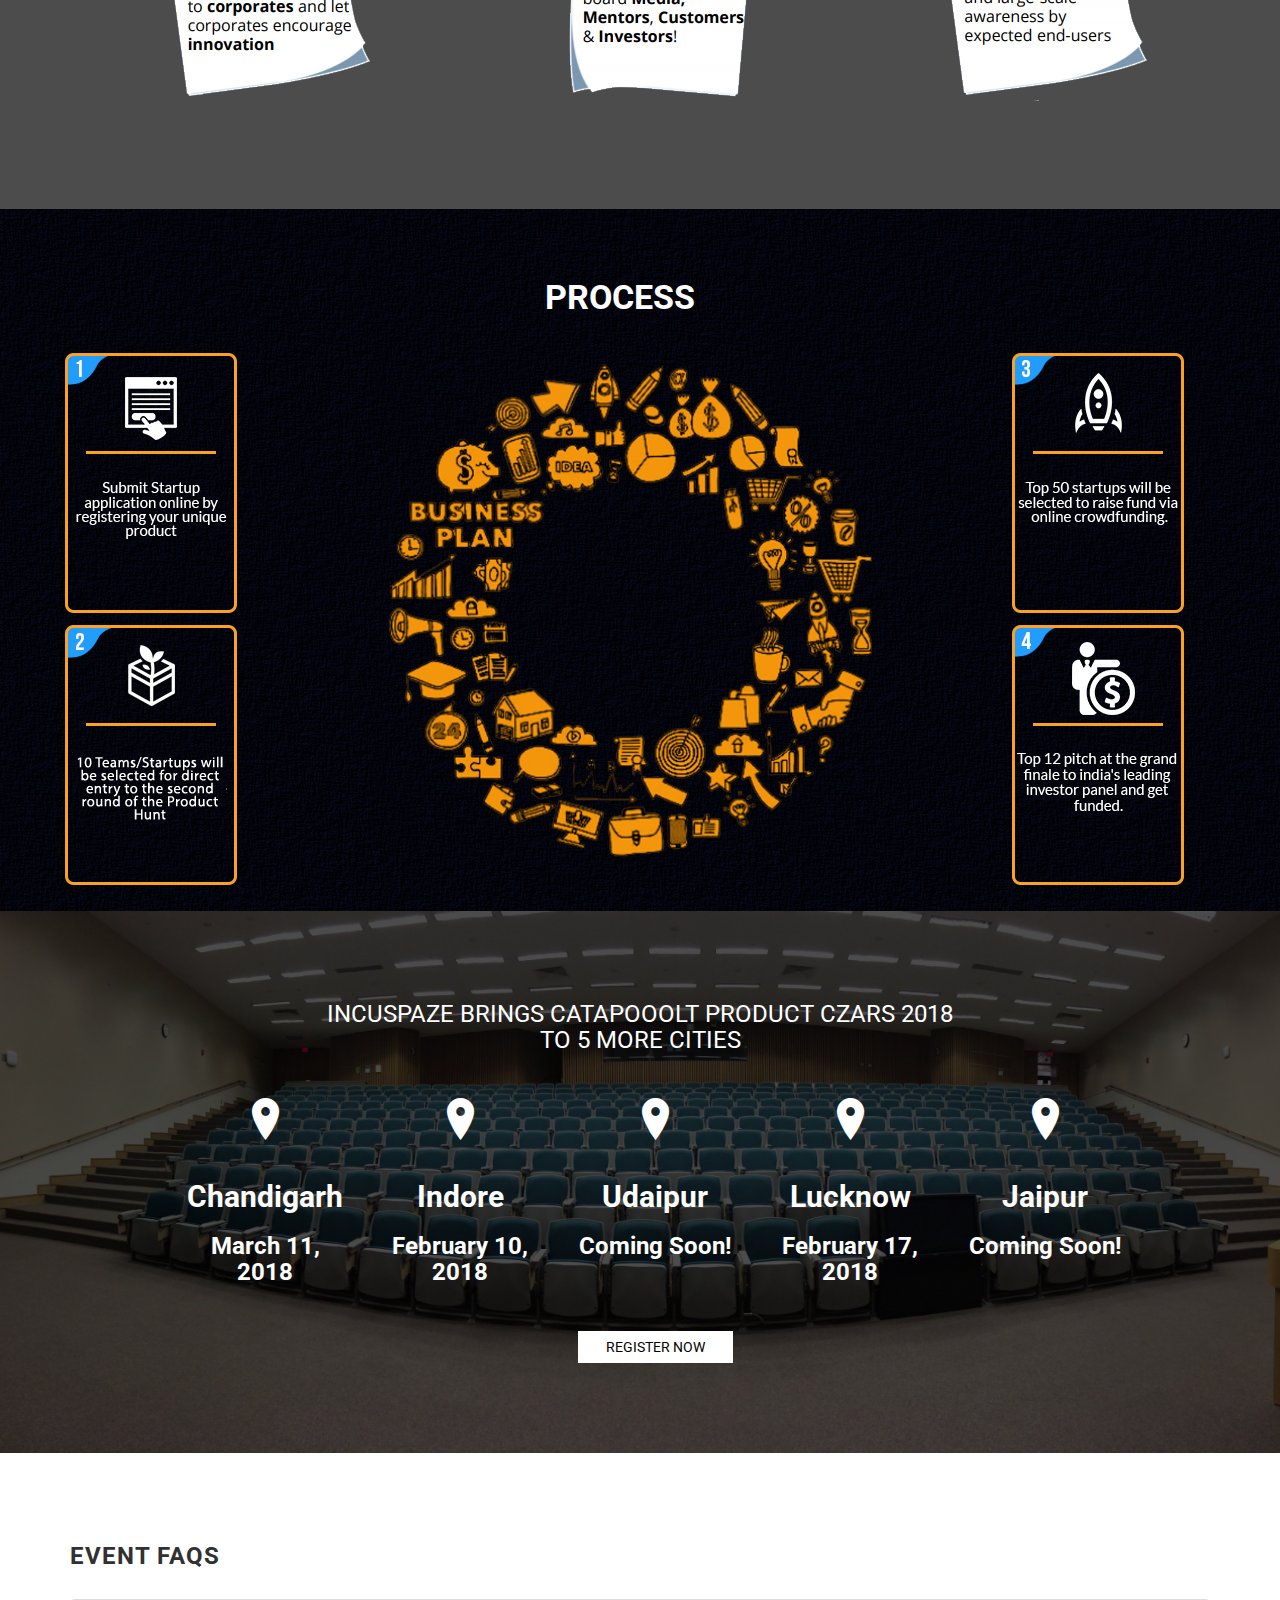
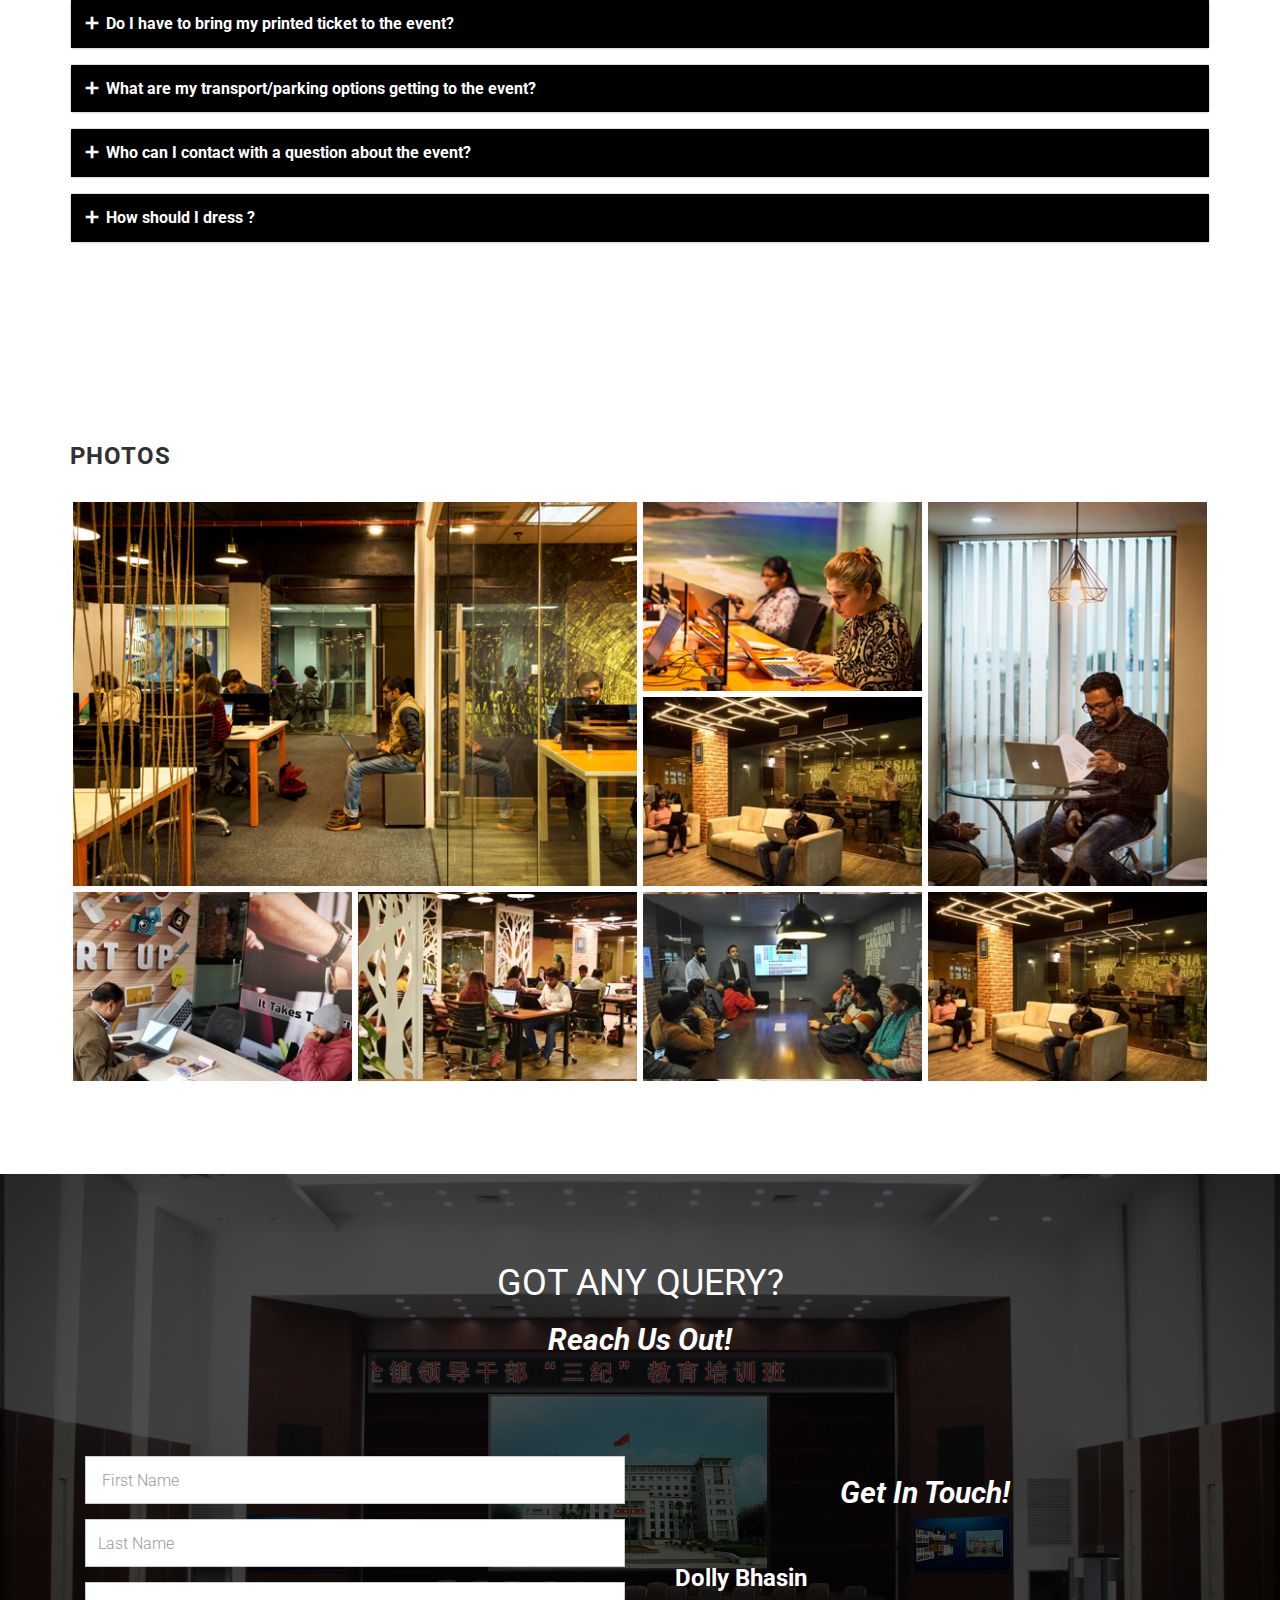
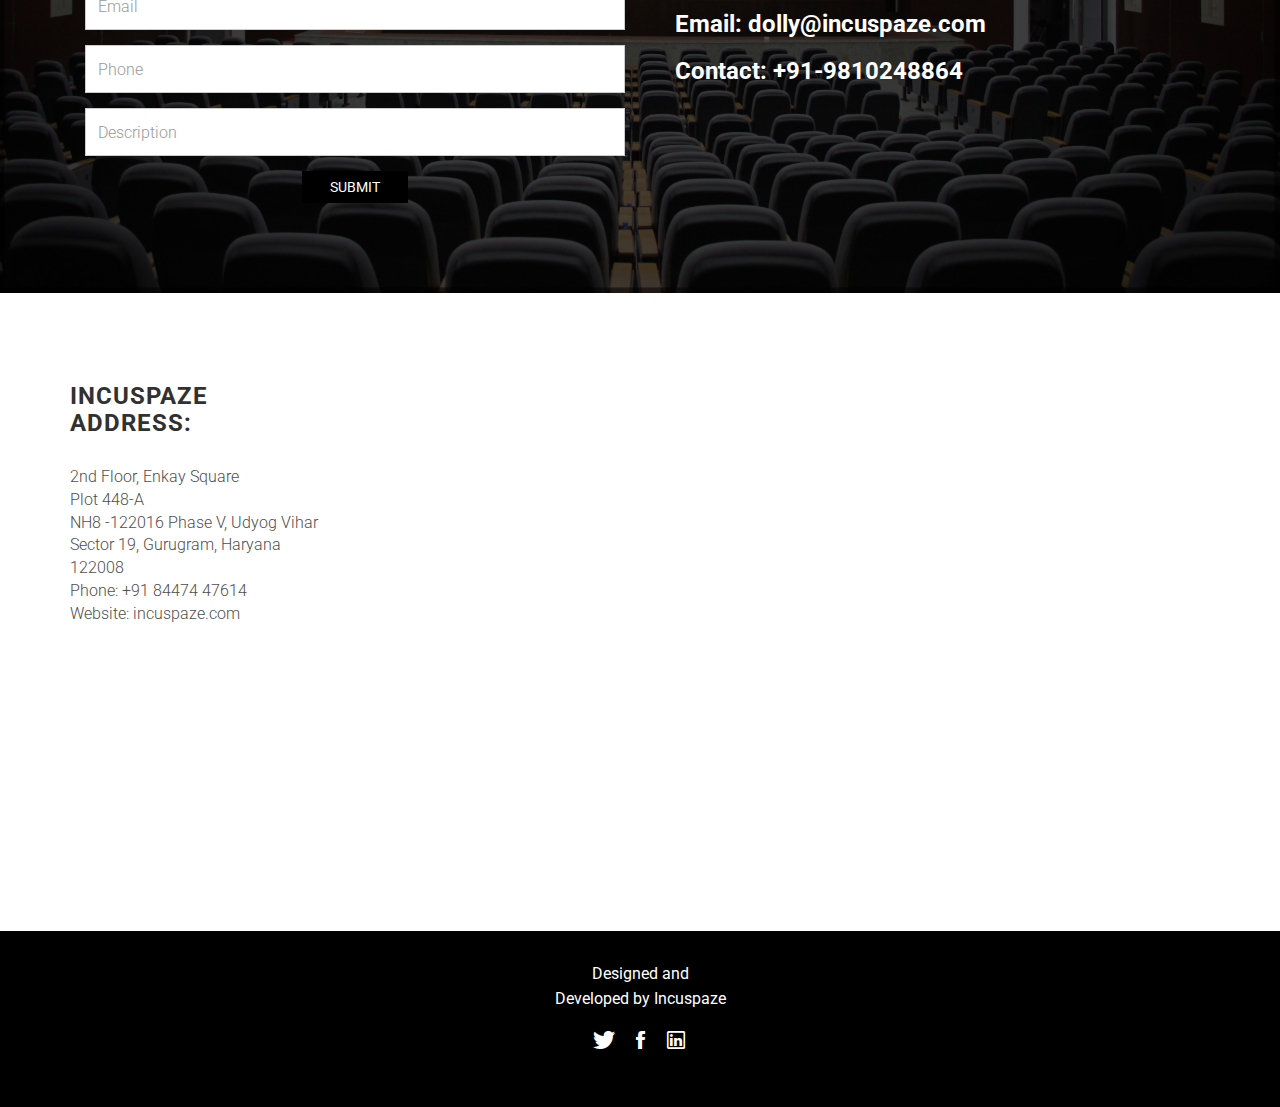
==== commit b26bb1cd: "update header:" ====
--- a/index.html
+++ b/index.html
@@ -55,21 +55,28 @@
             </div>
         </div><!-- /.container -->
     </nav>
-
+    <!--
     <header id="site-header" class="site-header valign-center"> 
         <div class="intro">
-
-            <strong><h2 style="font-weight: bold;">Incuspaze Brings Catapooolt Product Czars 2018<br>to 5 More Cities</h2></strong>
-            
-            
-            <div >     
-            <strong><p style="font-weight: bold;">India's Biggest Product Innovation Hunt</p></strong>
-            <a class="btn btn-white" href="https://goo.gl/forms/BFf3J1apQU5Afwcm2" target="_blank">Register Now</a>
-            </div>    
-
-        </div>
+           
     </header>
-
+-->
+    <section id="winner">
+        <div class="row"style="margin-top:120px;margin-left:20px;">
+            <h2 align="center">Incuspaze supports 3 winners of 2nd round of Catapooolt!<br> Will you Support them to win the <br> FINAL ROUND?</h2>
+        </div>
+            <div class="row" style="margin-top:10px;margin-left:20px;">
+                    <div class="col-md-4" style="">
+                        <img src="assets/images/prisha_bikes.jpg" width="100%"></img>
+                    </div>
+                    <div class="col-md-4">
+                            <iframe width="460" height="335" src="https://www.youtube.com/embed/qHuGvKUvXkM" frameborder="0" allow="autoplay; encrypted-media" allowfullscreen></iframe>
+                    </div>
+                    <div class="col-md-4">
+                         <img src="assets/images/onelighting.jpg" width="90%" height="75%" style="padding-left:40px"></img>
+                    </div>
+                </div>
+    </section>
     <section id="about" class="section about">
         <div class="container">
             <div class="row">
--- a/assets/css/main.css
+++ b/assets/css/main.css
@@ -55,7 +55,7 @@
 @media (min-width:768px){.section{padding:90px 0;}
 .section-title{color:#313131;letter-spacing:1px;margin:0 0 60px;text-transform:uppercase;text-align:left;}
 }
-.navbar-custom{border:0;margin:0;padding-top:10px;padding-bottom:10px;background-color:#000;-webkit-transition:all 0.2s linear 0s;transition:all 0.2s linear 0s;}
+.navbar-custom{border:0;margin:0;padding-top:10px;padding-bottom:10px;background-color: rgb(34, 6, 6) !important;;-webkit-transition:all 0.2s linear 0s;transition:all 0.2s linear 0s;}
 .navbar-custom .navbar-nav li{margin:0;}
 .navbar-custom .navbar-nav > li > a{color:#fff;text-transform:uppercase;font-size:12px;font-weight:400;border-bottom:1px solid transparent;}
 .navbar-custom .navbar-nav > li > a:focus, .navbar-custom .navbar-nav > li > a:hover{background-color:transparent;border-color:rgba(255, 255, 255, 0.5);}
@@ -66,7 +66,7 @@
 .site-branding{float:left;margin-top:0;margin-left:10px;}
 .site-branding .logo{color:#fff;font-size:14px;font-weight:700;margin-right:5px;letter-spacing:3px;text-transform:uppercase;}
 .site-branding .logo:focus, .site-branding .logo:hover{text-decoration:none;}
-.site-header{width:100%;height:100%;min-height:100vh;position:relative;text-align:center;background:url(../images/backgrounds/incuspaze_header.jpg) no-repeat center/cover;background-size:cover;display:table;}
+.site-header{width:100%;height:100%;min-height:100vh;position:relative;text-align:center;background-size:cover;display:table;margin-top:120px;}
 .site-header::before{content:"";position:absolute;top:0;right:0;bottom:0;left:0;background-color:rgba(0, 0, 0, 0.7);}
 .site-header .intro{color:#fff;position:relative;text-align:center;text-transform:uppercase;width:100%;z-index:1;padding:0 15px;display:table-cell;vertical-align:middle;height:100vh;}
 .site-header .intro h2{margin-top:0px;font-size:25px;font-weight:300;}
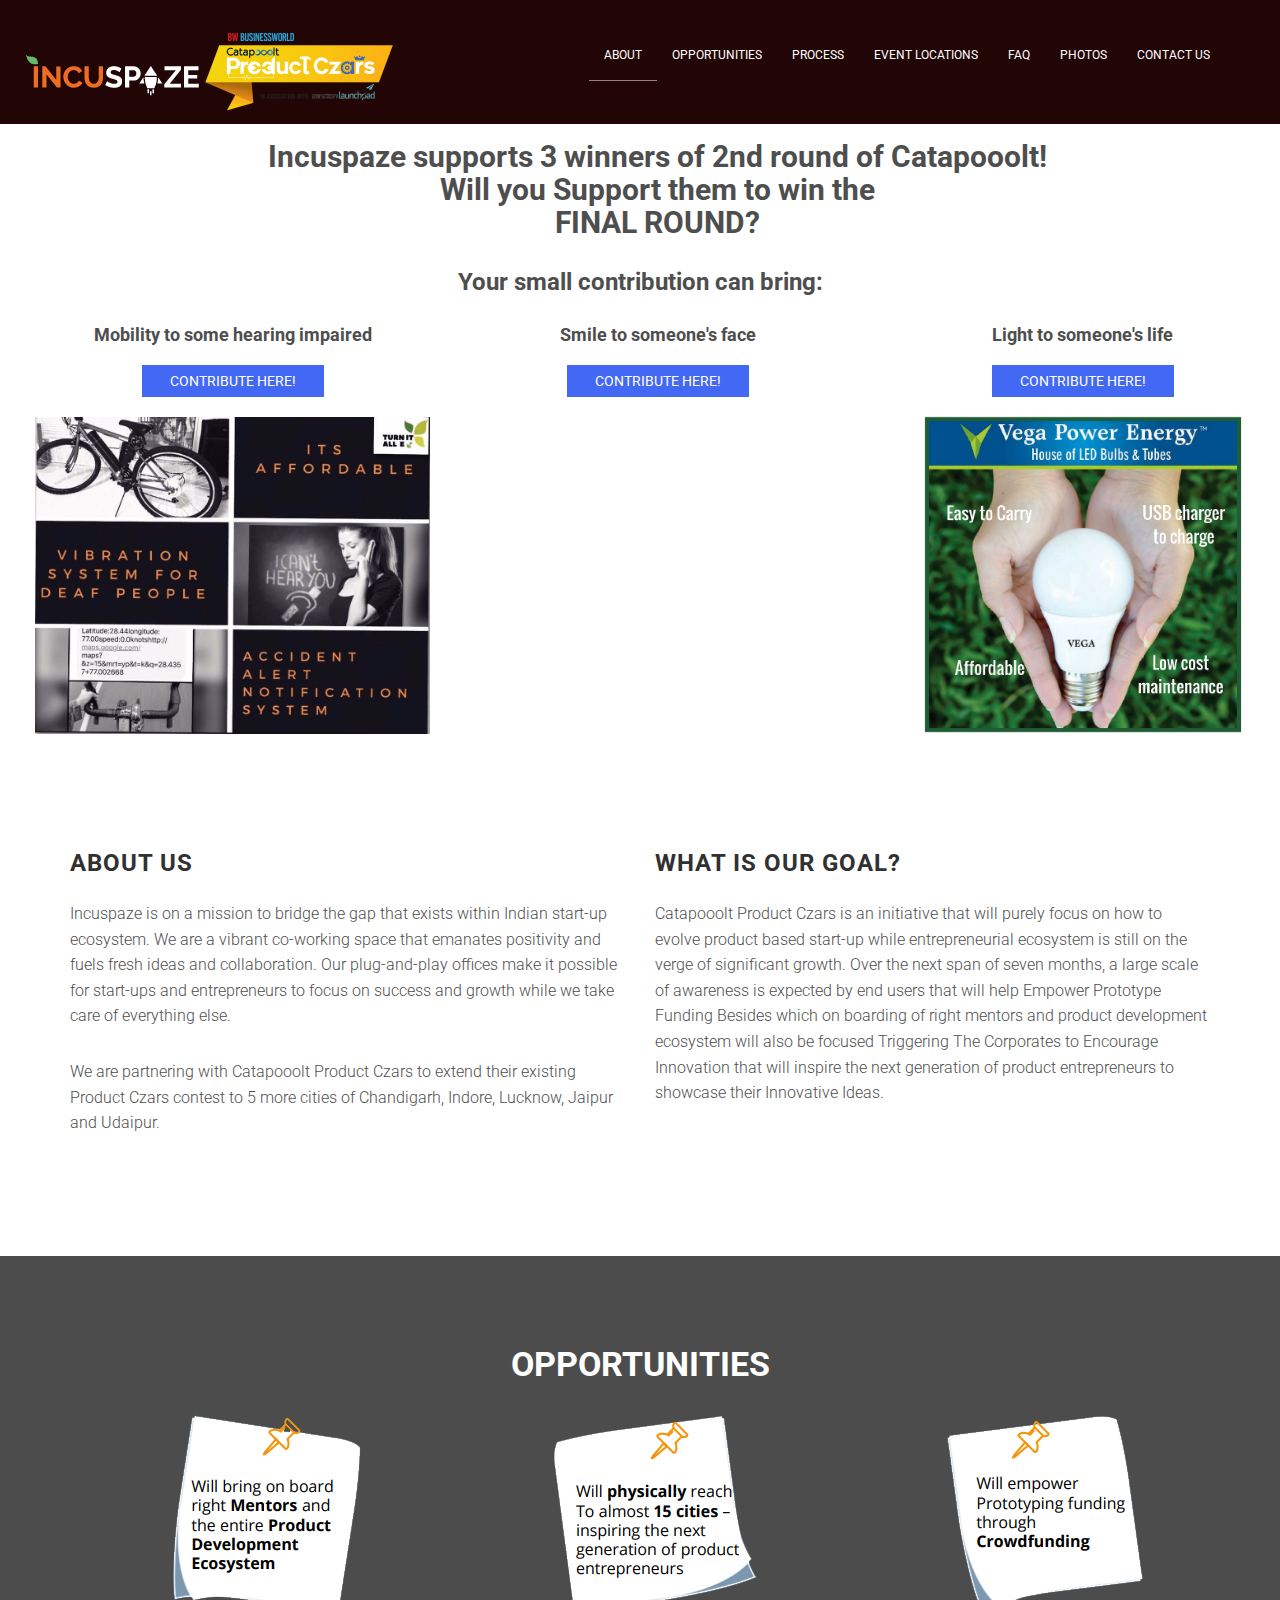
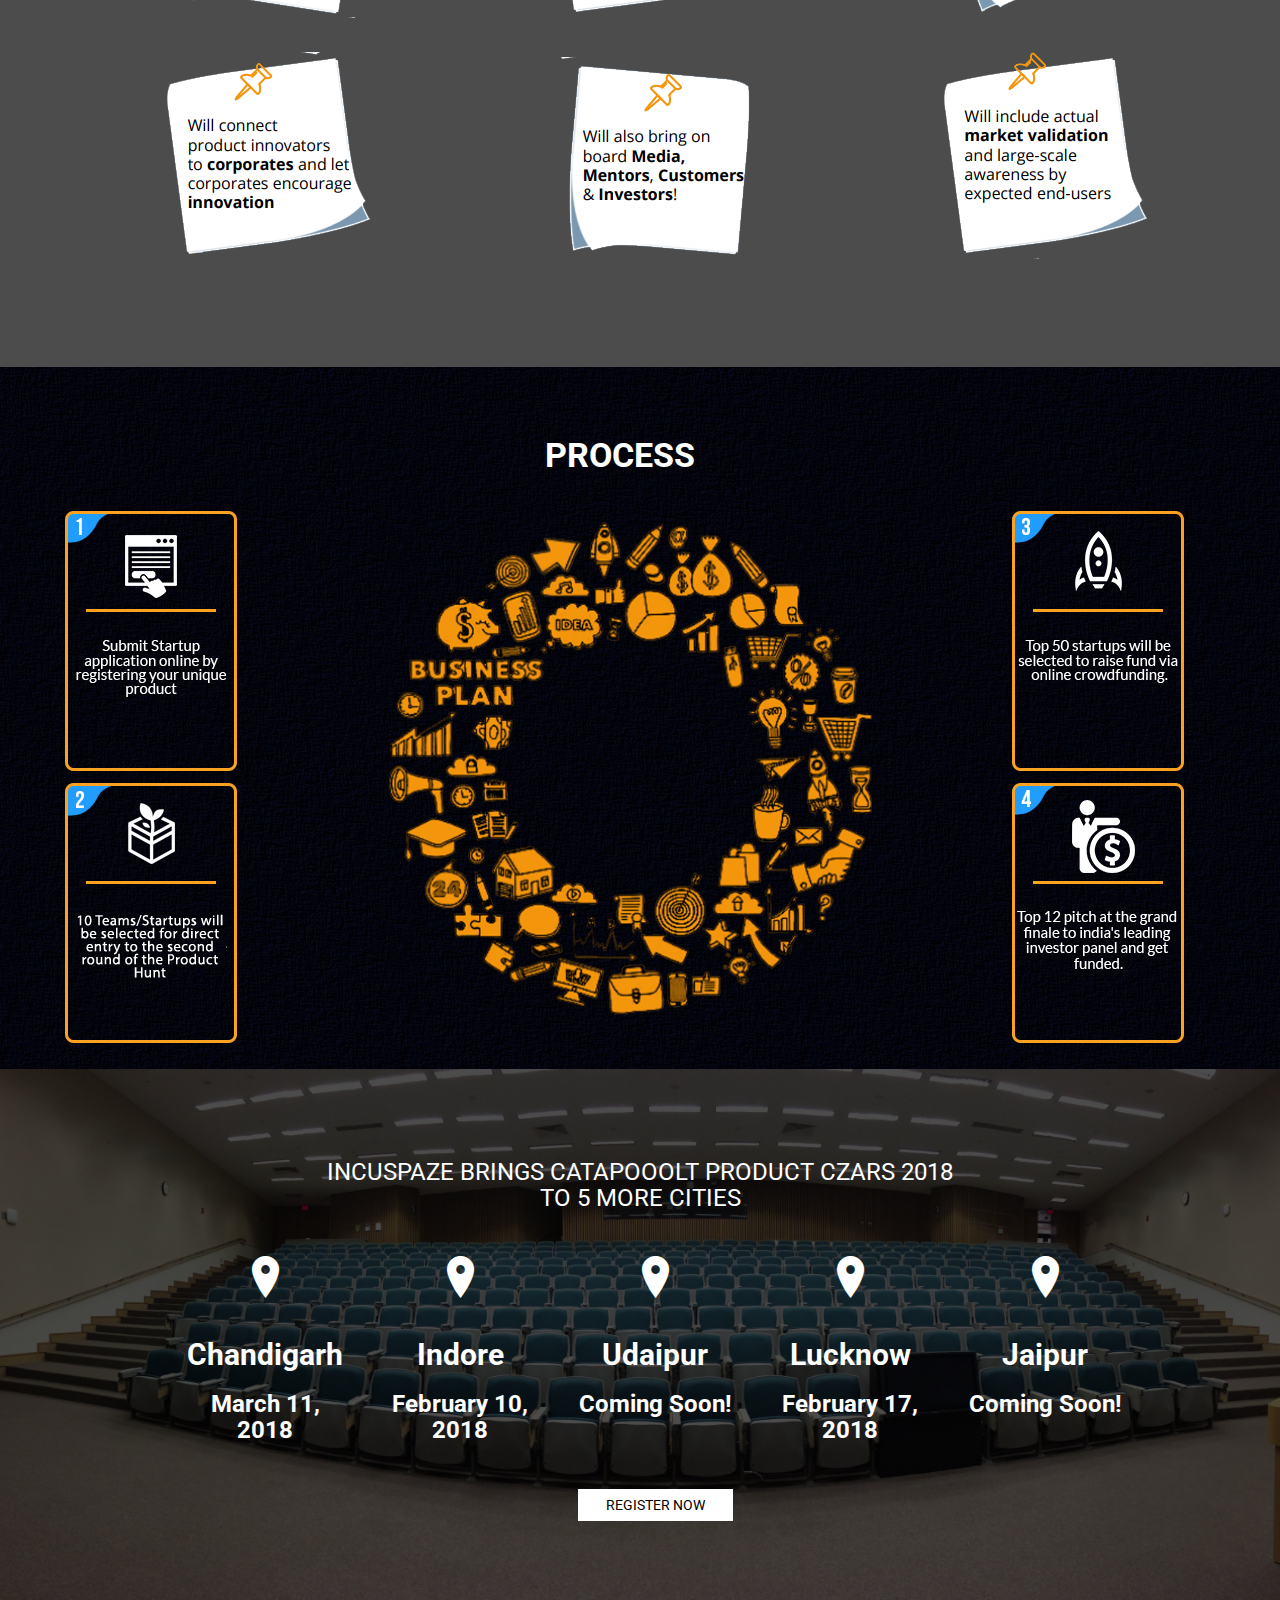
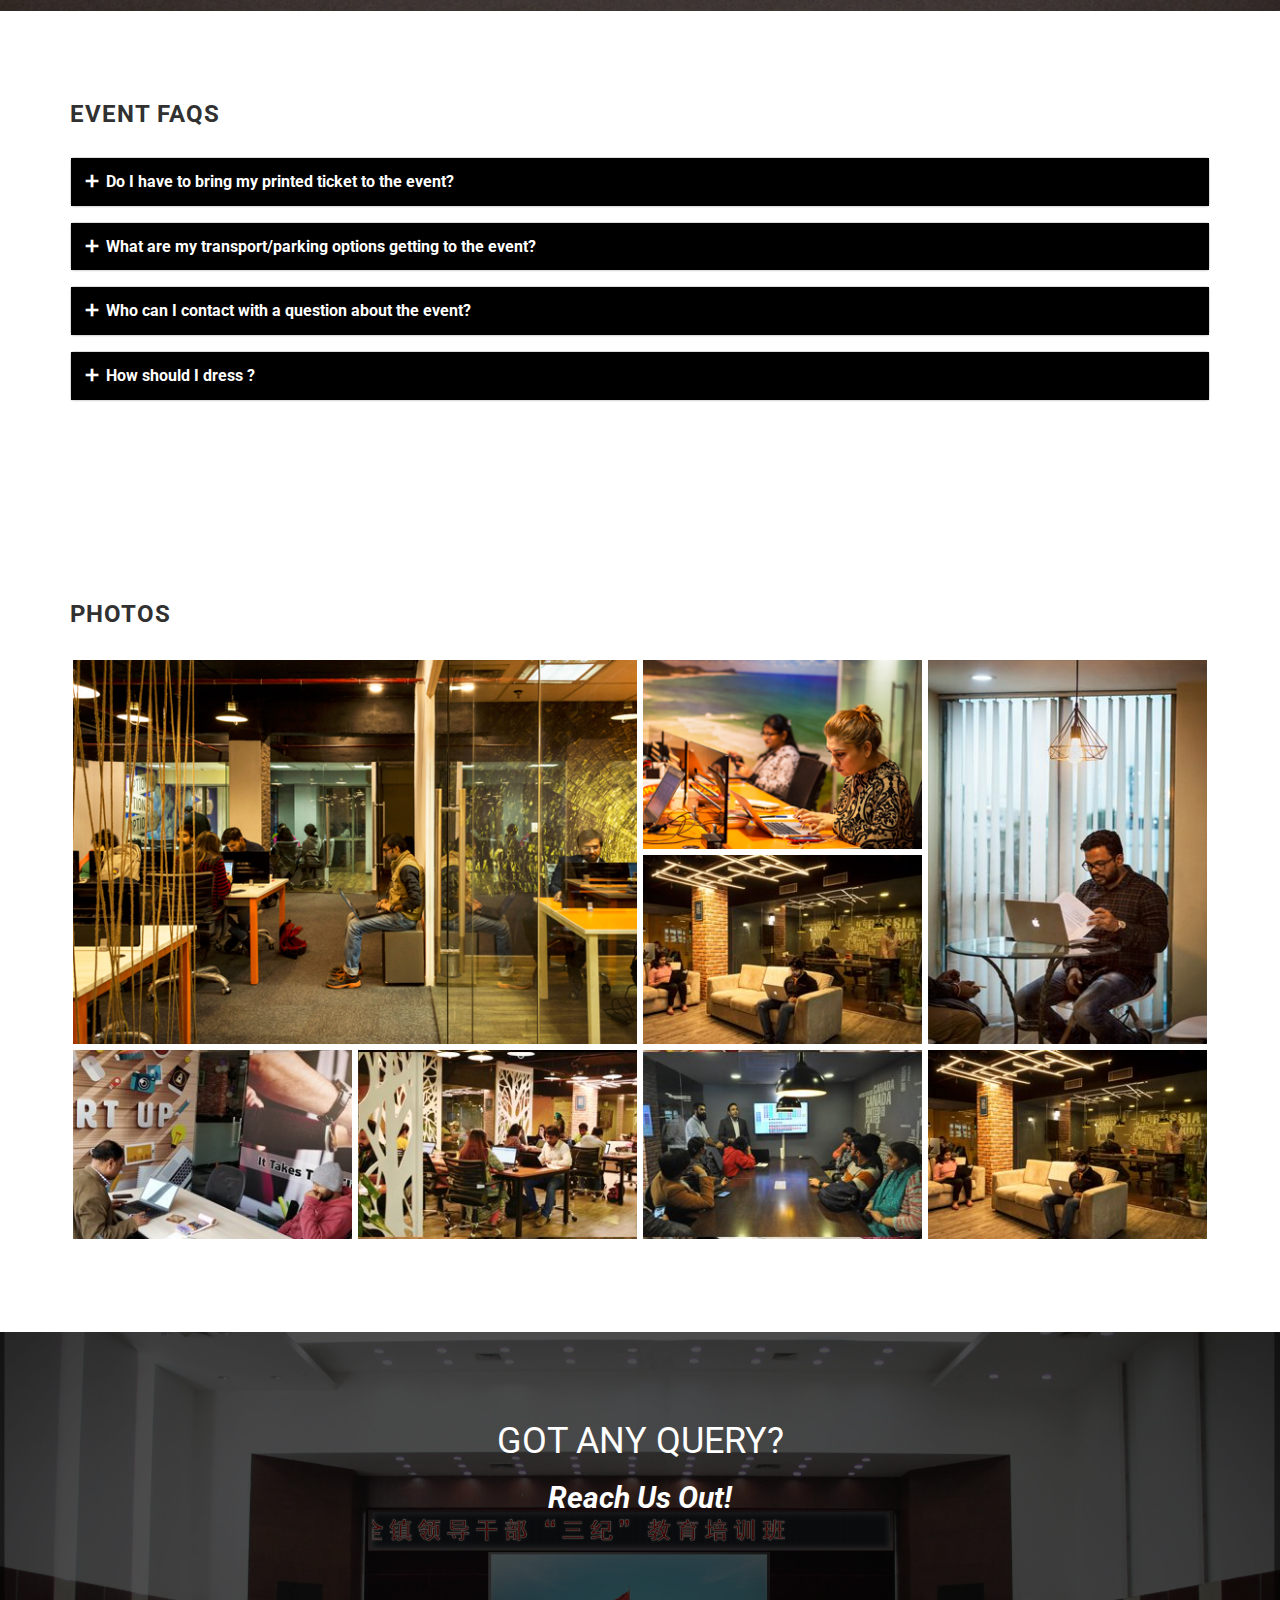
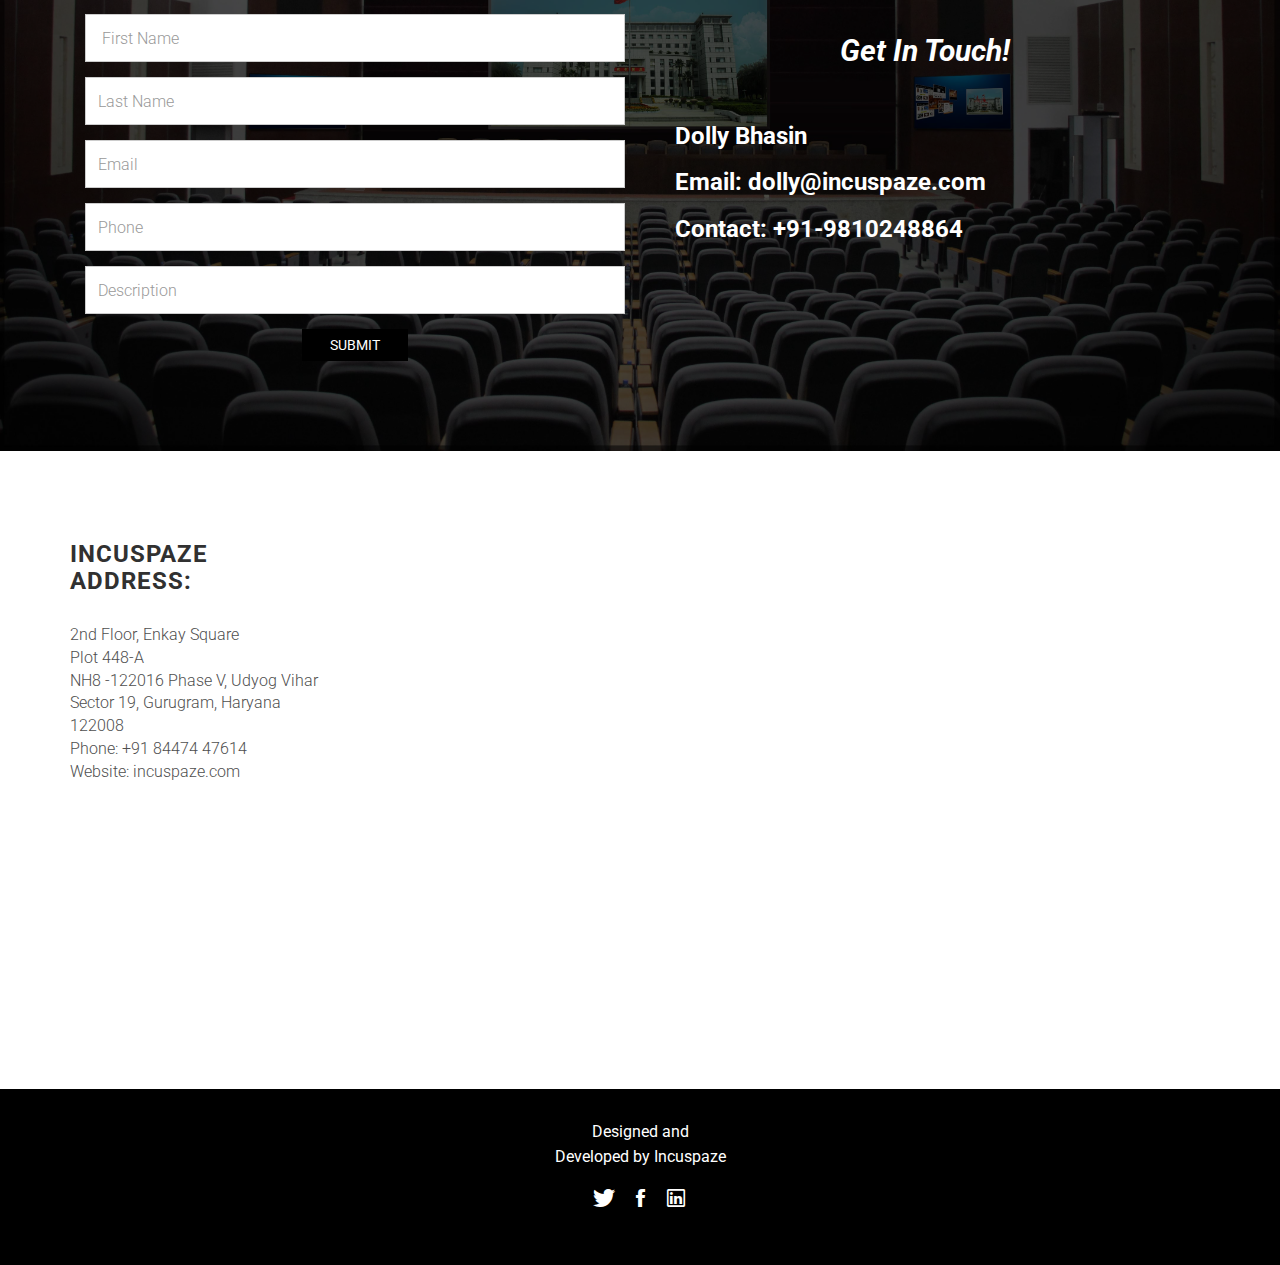
==== commit 6067e278: "updates" ====
--- a/index.html
+++ b/index.html
@@ -65,8 +65,22 @@
         <div class="row"style="margin-top:120px;margin-left:20px;">
             <h2 align="center">Incuspaze supports 3 winners of 2nd round of Catapooolt!<br> Will you Support them to win the <br> FINAL ROUND?</h2>
         </div>
+        <div class="row">
+                <h3 align="center"> Your small contribution can bring:</h3>
+            </div>
+        <div class="row" style="margin-top:10px;margin-left:20px;">
+                <div class="col-md-4">
+                    <h4 align="center"> Mobility to some hearing impaired <br> <br><button class="btn btn-blue">Contribute Here!</button></h4>
+                </div>
+                <div class="col-md-4">
+                    <h4 align="center"> Smile to someone's face <br> <br><button class="btn btn-blue">Contribute Here!</button></h4>
+                </div>
+                <div class="col-md-4">
+                    <h4 align="center"> Light to someone's life <br> <br><button class="btn btn-blue">Contribute Here!</button></h4>
+                </div>
+            </div>
             <div class="row" style="margin-top:10px;margin-left:20px;">
-                    <div class="col-md-4" style="">
+                    <div class="col-md-4">
                         <img src="assets/images/prisha_bikes.jpg" width="100%"></img>
                     </div>
                     <div class="col-md-4">
@@ -76,6 +90,8 @@
                          <img src="assets/images/onelighting.jpg" width="90%" height="75%" style="padding-left:40px"></img>
                     </div>
                 </div>
+        
+        
     </section>
     <section id="about" class="section about">
         <div class="container">
--- a/assets/css/main.css
+++ b/assets/css/main.css
@@ -42,6 +42,8 @@
 .btn-white:hover, .btn-white:focus{color:#000;background-color:#fff;}
 .btn-black{color:#fff;background-color:#000;}
 .btn-black:hover, .btn-black:focus{color:#fff;background-color:#000;}
+.btn-blue{color:#fff;background-color:#4268f4;}
+.btn-blue:hover, .btn-blue:focus{color:#fff;background-color:#4268f4;}
 .bg-image, .bg-image-1, .bg-image-2, .bg-image-3, .bg-image-4{position:relative;}
 .bg-image::before, .bg-image-1::before, .bg-image-2::before, .bg-image-3::before, .bg-image-4::before{content:"";position:absolute;top:0;right:0;bottom:0;left:0;}
 .bg-image-1{background:url(../images/backgrounds/bg-1.jpg) no-repeat center center/cover;}
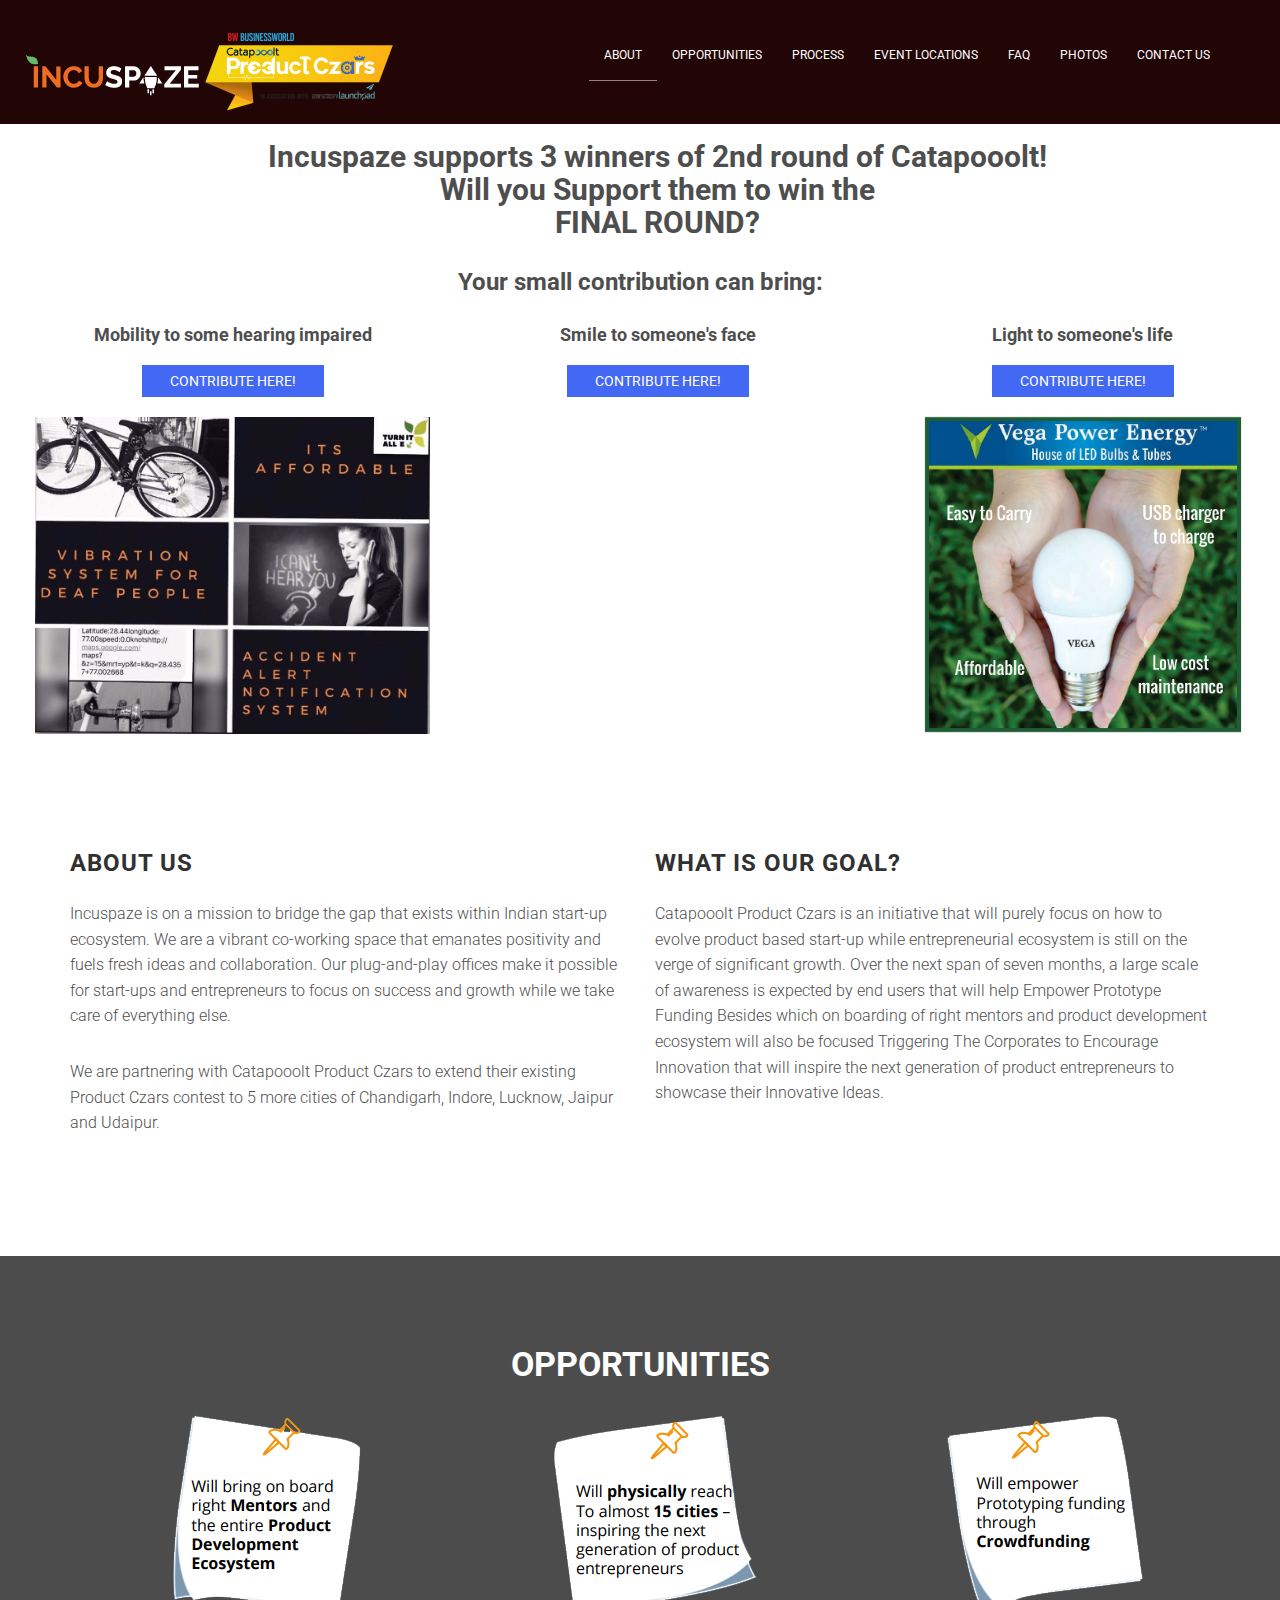
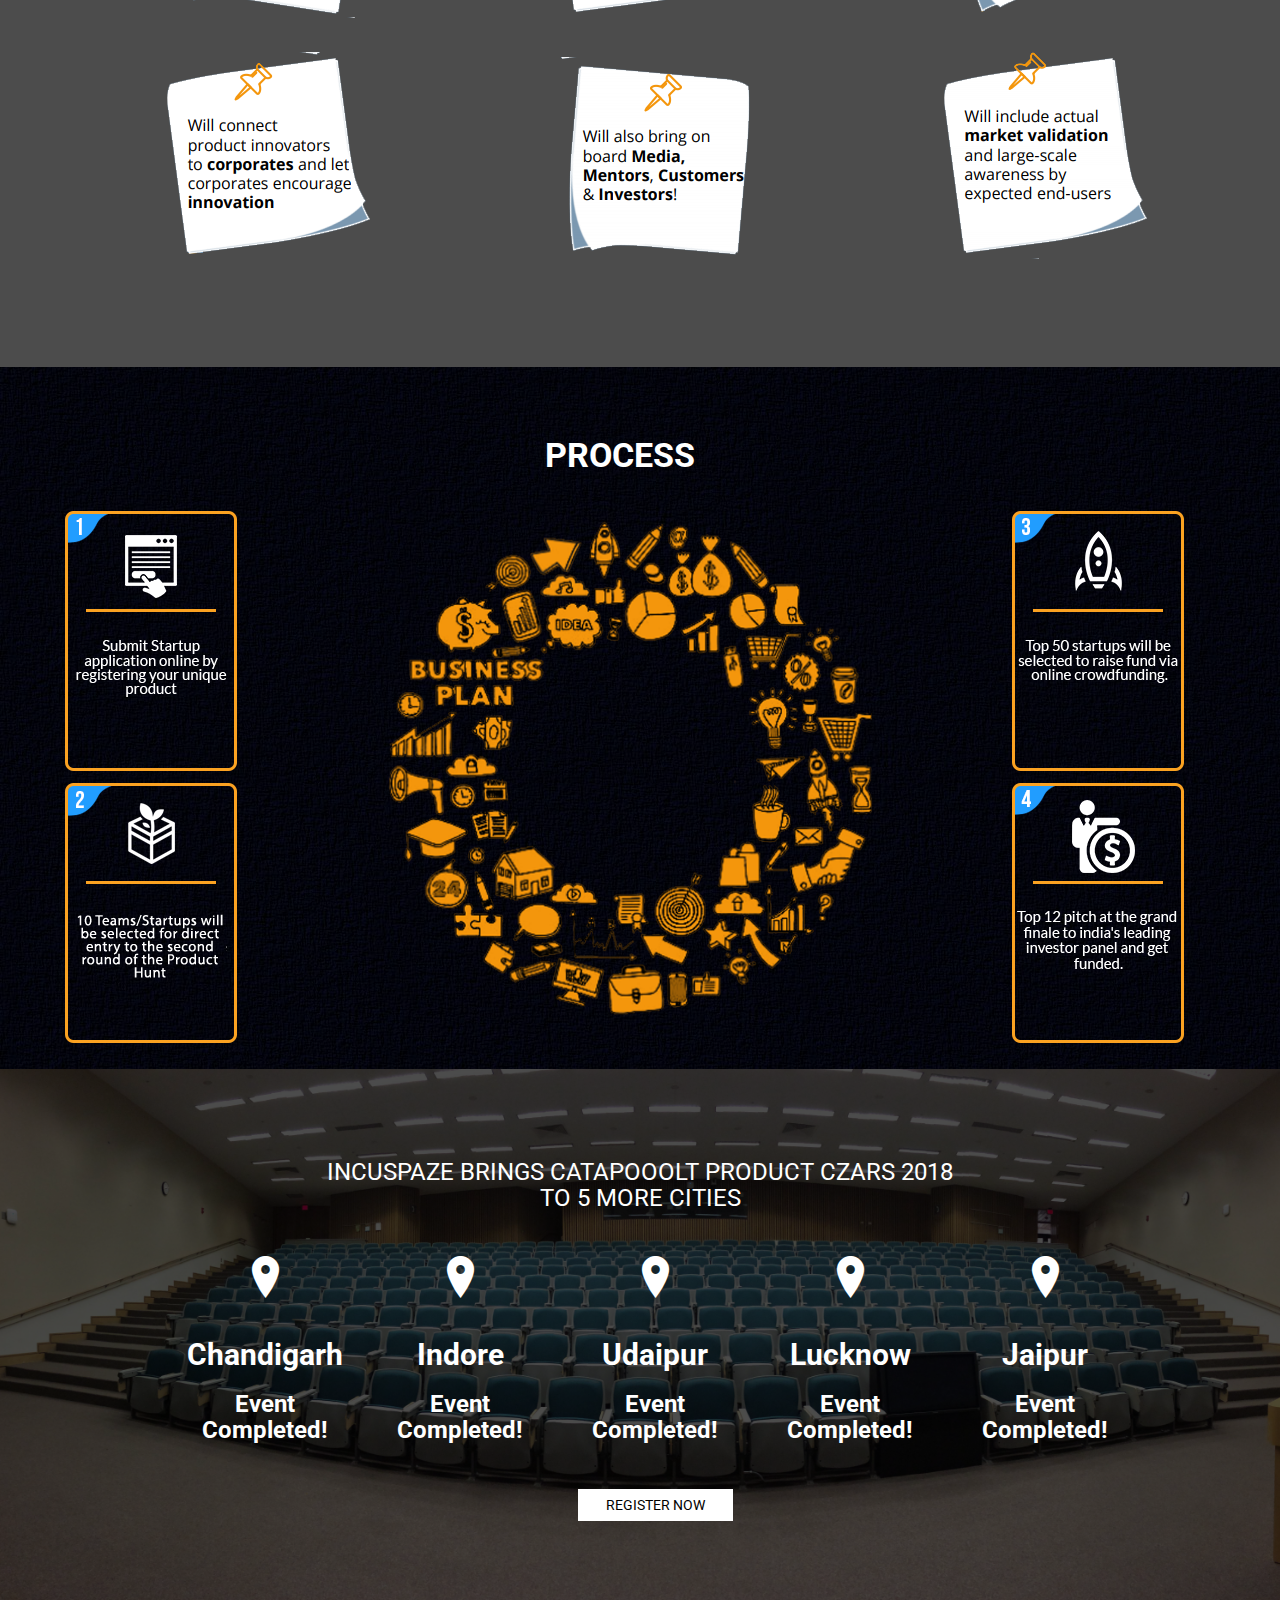
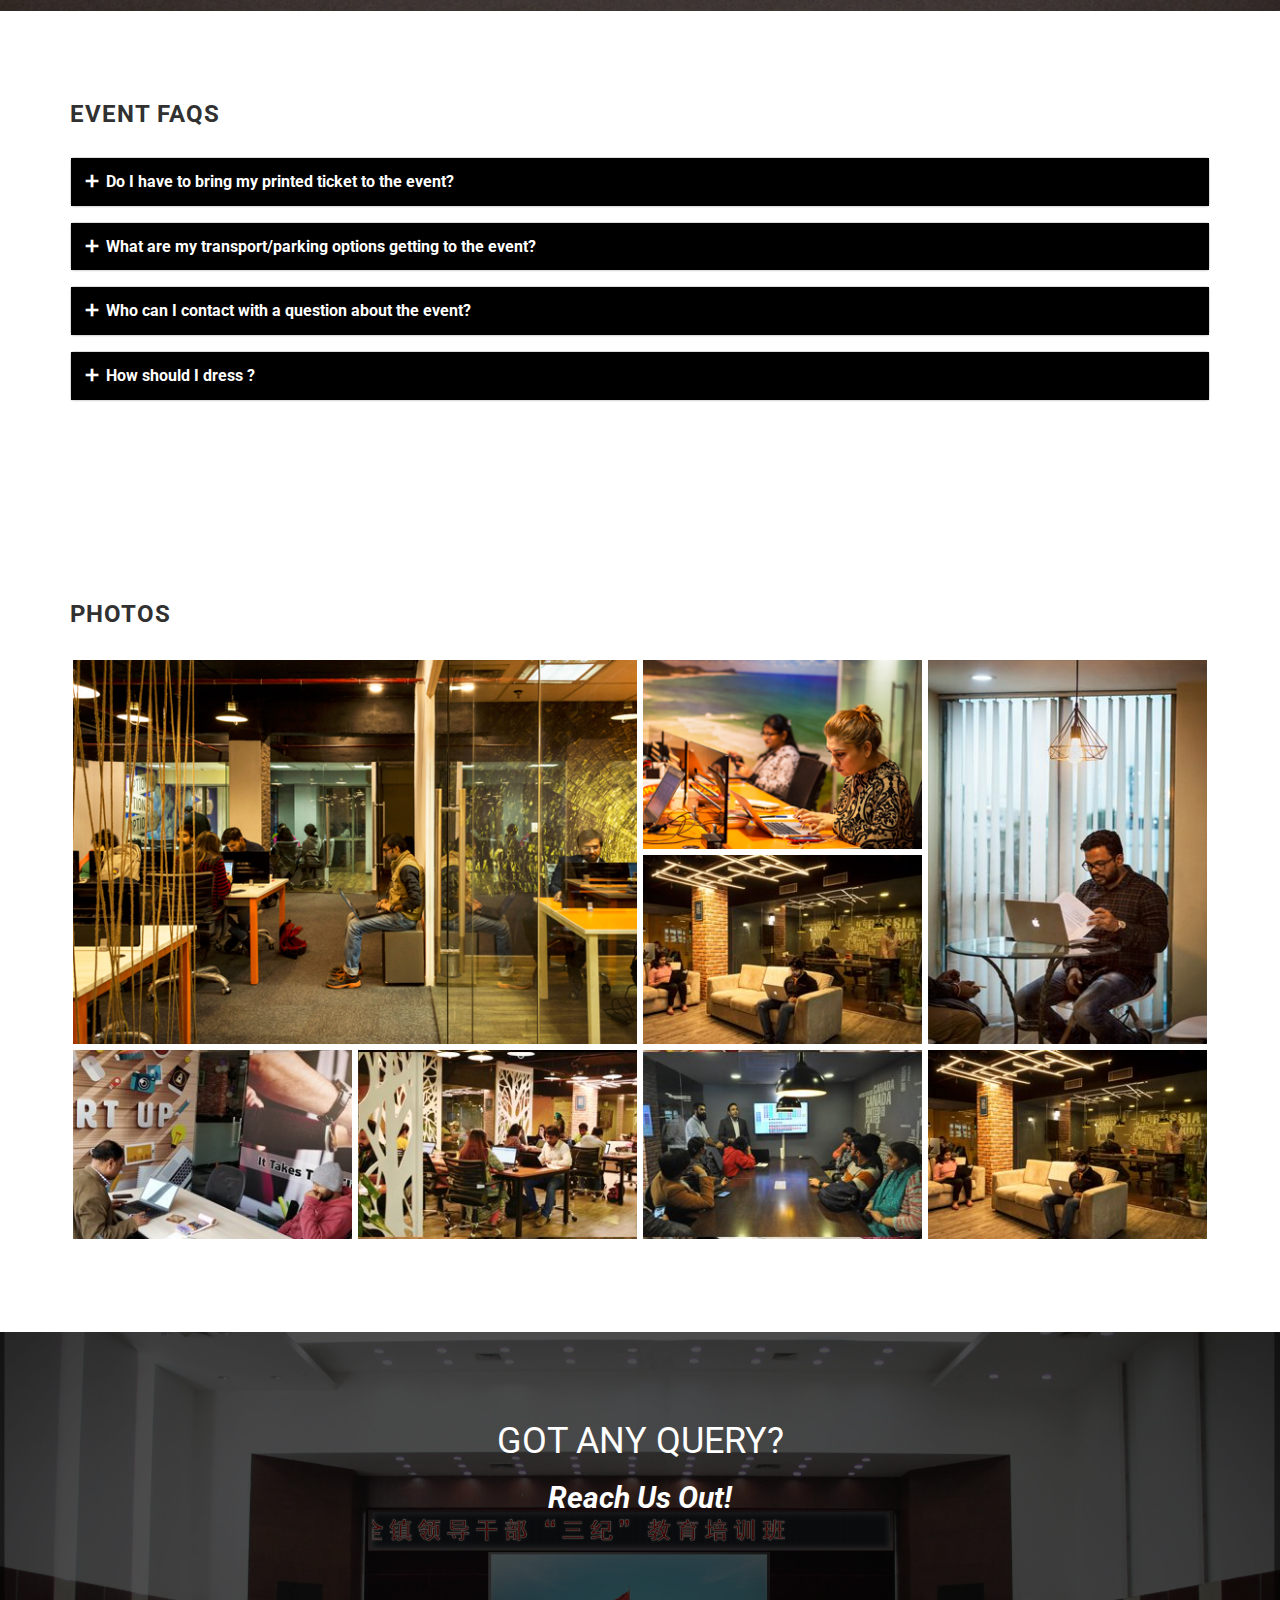
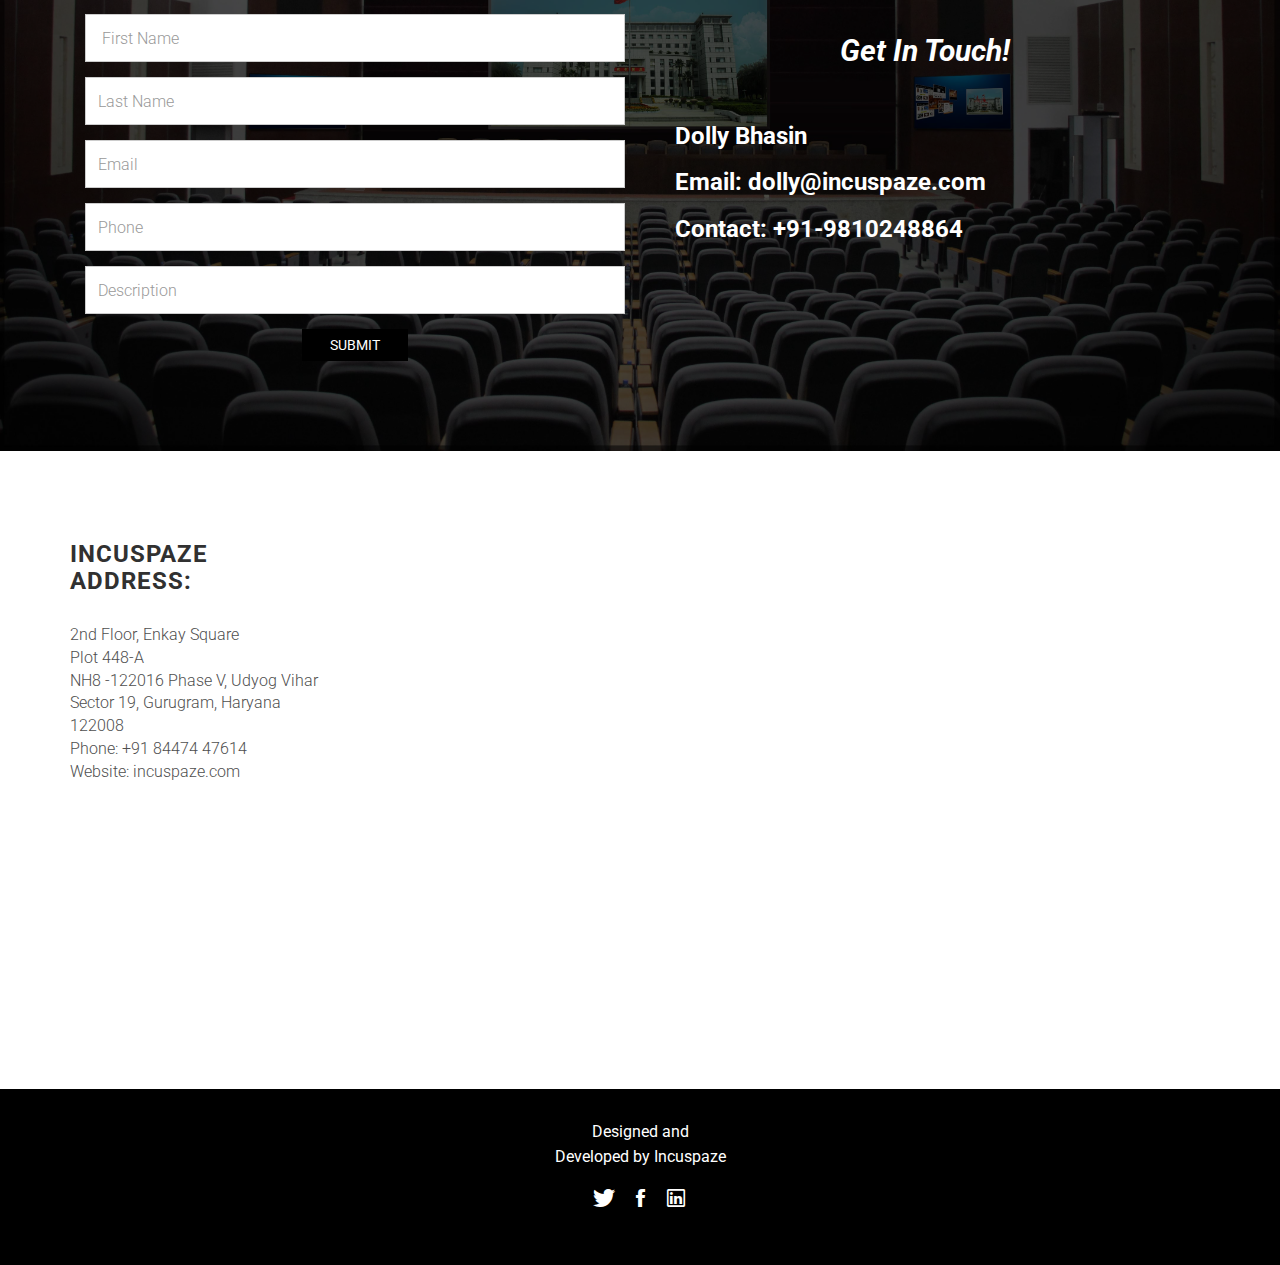
==== commit 5cc043e7: "Event completed" ====
--- a/index.html
+++ b/index.html
@@ -211,35 +211,35 @@
 
                     <i class="ion-ios-location"></i>
                     <h2 style="color:#ffffff">Chandigarh</h2>
-                    <h2 style="color:#ffffff; font-size:1.5em">March 11, 2018</h2>
+                    <h2 style="color:#ffffff; font-size:1.5em">Event Completed!</h2>
                     
                 </div>
                 <div class="col-sm-2">
 
                     <i class="ion-ios-location"></i>
                     <h2 style="color:#ffffff">Indore</h2>
-                    <h2 style="color:#ffffff; font-size:1.5em">February 10, 2018</h2>
+                    <h2 style="color:#ffffff; font-size:1.5em">Event Completed!</h2>
                     
                 </div>
                 <div class="col-sm-2">
 
                     <i class="ion-ios-location"></i>
                     <h2 style="color:#ffffff">Udaipur</h2>
-                    <h2 style="color:#ffffff; font-size:1.5em">Coming Soon!</h2>
+                    <h2 style="color:#ffffff; font-size:1.5em">Event Completed!</h2>
                     
                 </div>
                 <div class="col-sm-2">
 
                     <i class="ion-ios-location"></i>
                     <h2 style="color:#ffffff">Lucknow</h2>
-                    <h2 style="color:#ffffff; font-size:1.5em">February 17, 2018</h2>
+                    <h2 style="color:#ffffff; font-size:1.5em">Event Completed!</h2>
                     
                 </div>
                 <div class="col-sm-2">                                    
 
                     <i class="ion-ios-location"></i>
                     <h2 style="color:#ffffff">Jaipur</h2>
-                    <h2 style="color:#ffffff; font-size:1.5em">Coming Soon!</h2>
+                    <h2 style="color:#ffffff; font-size:1.5em">Event Completed!</h2>
                     
                 </div>
                 
